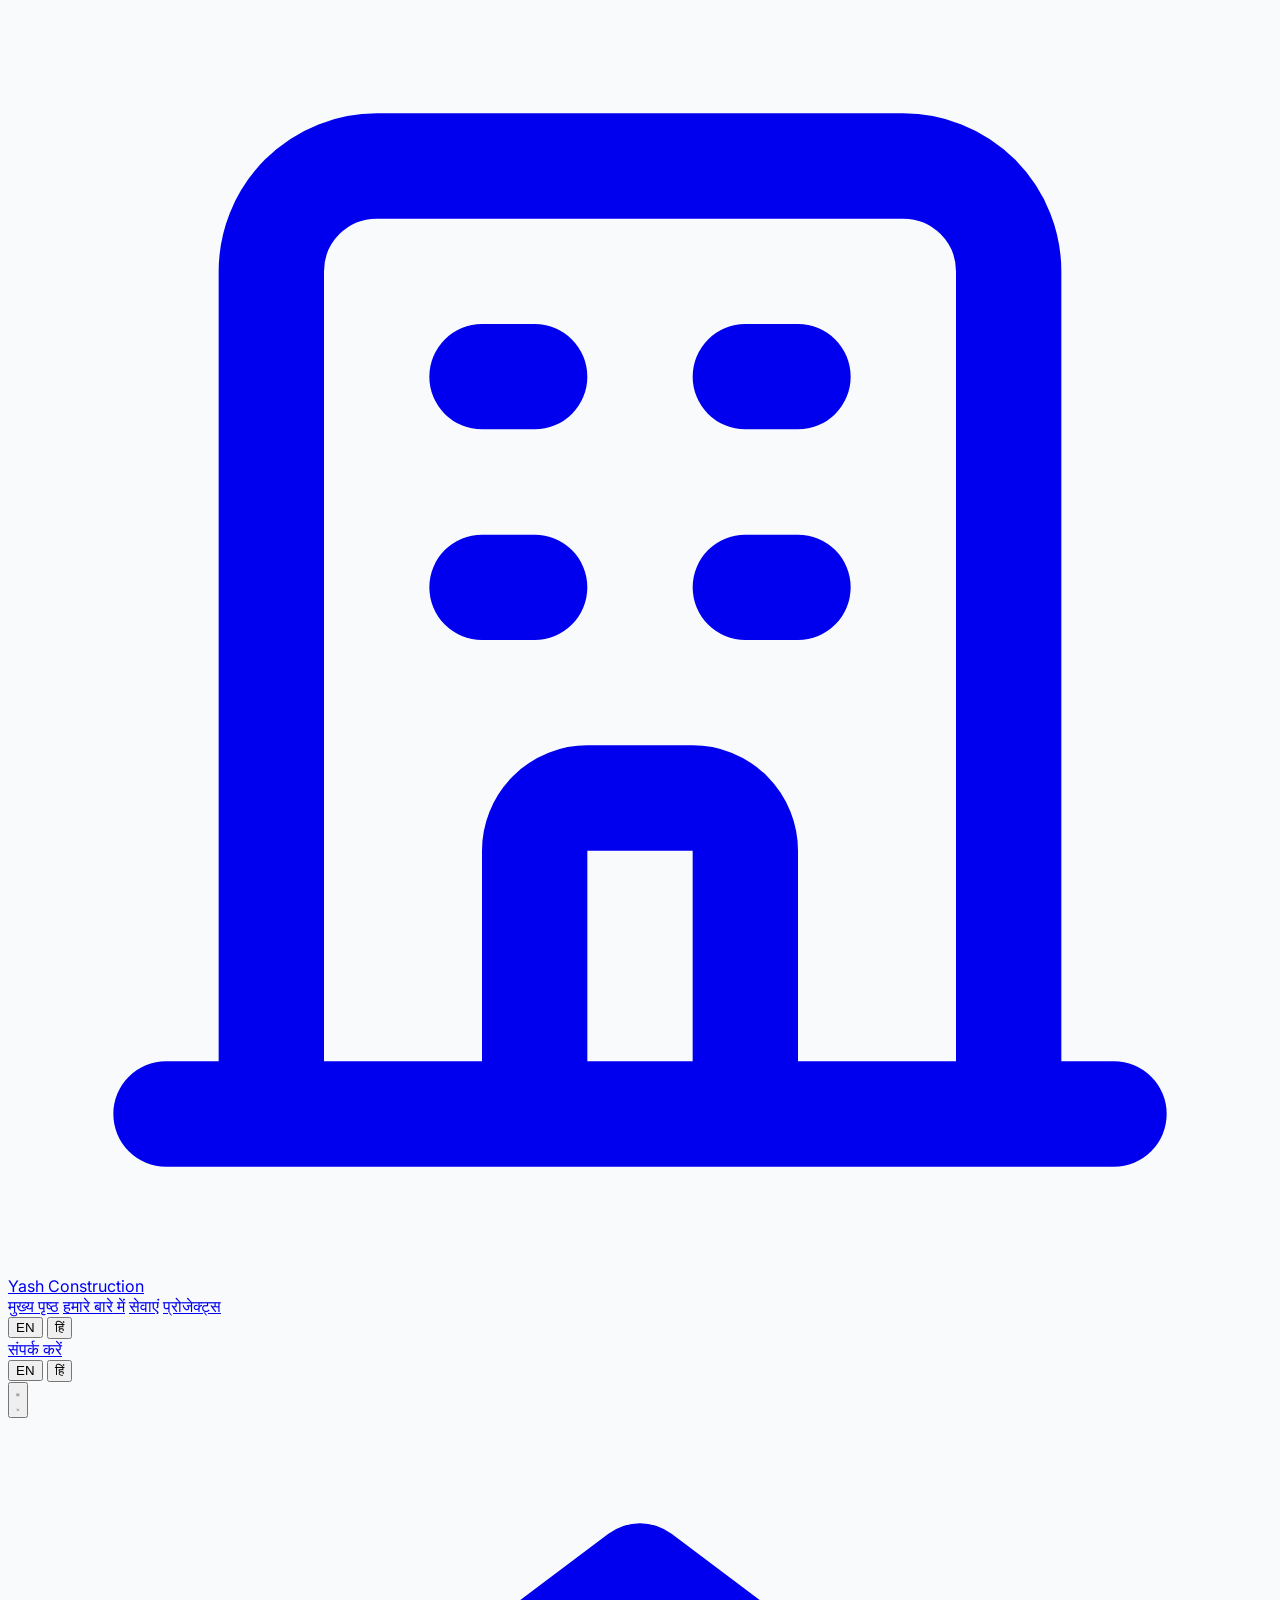
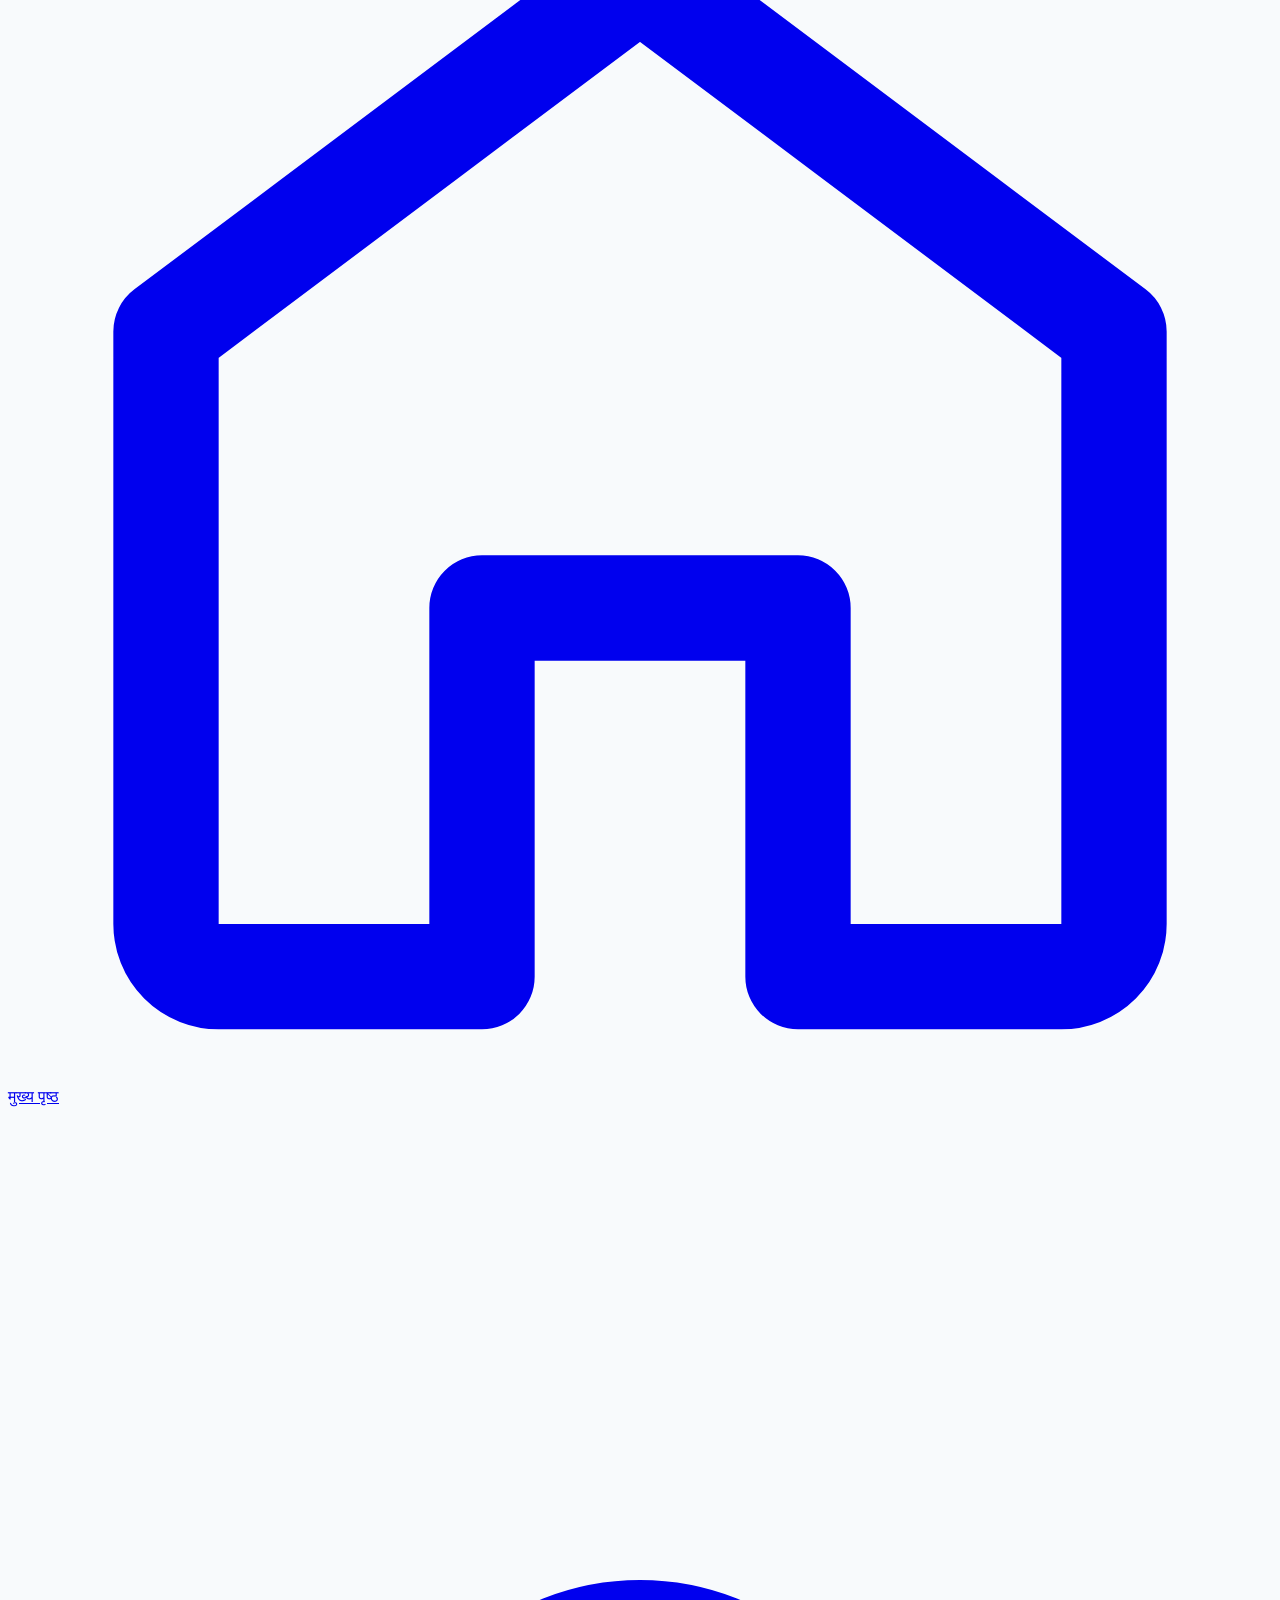
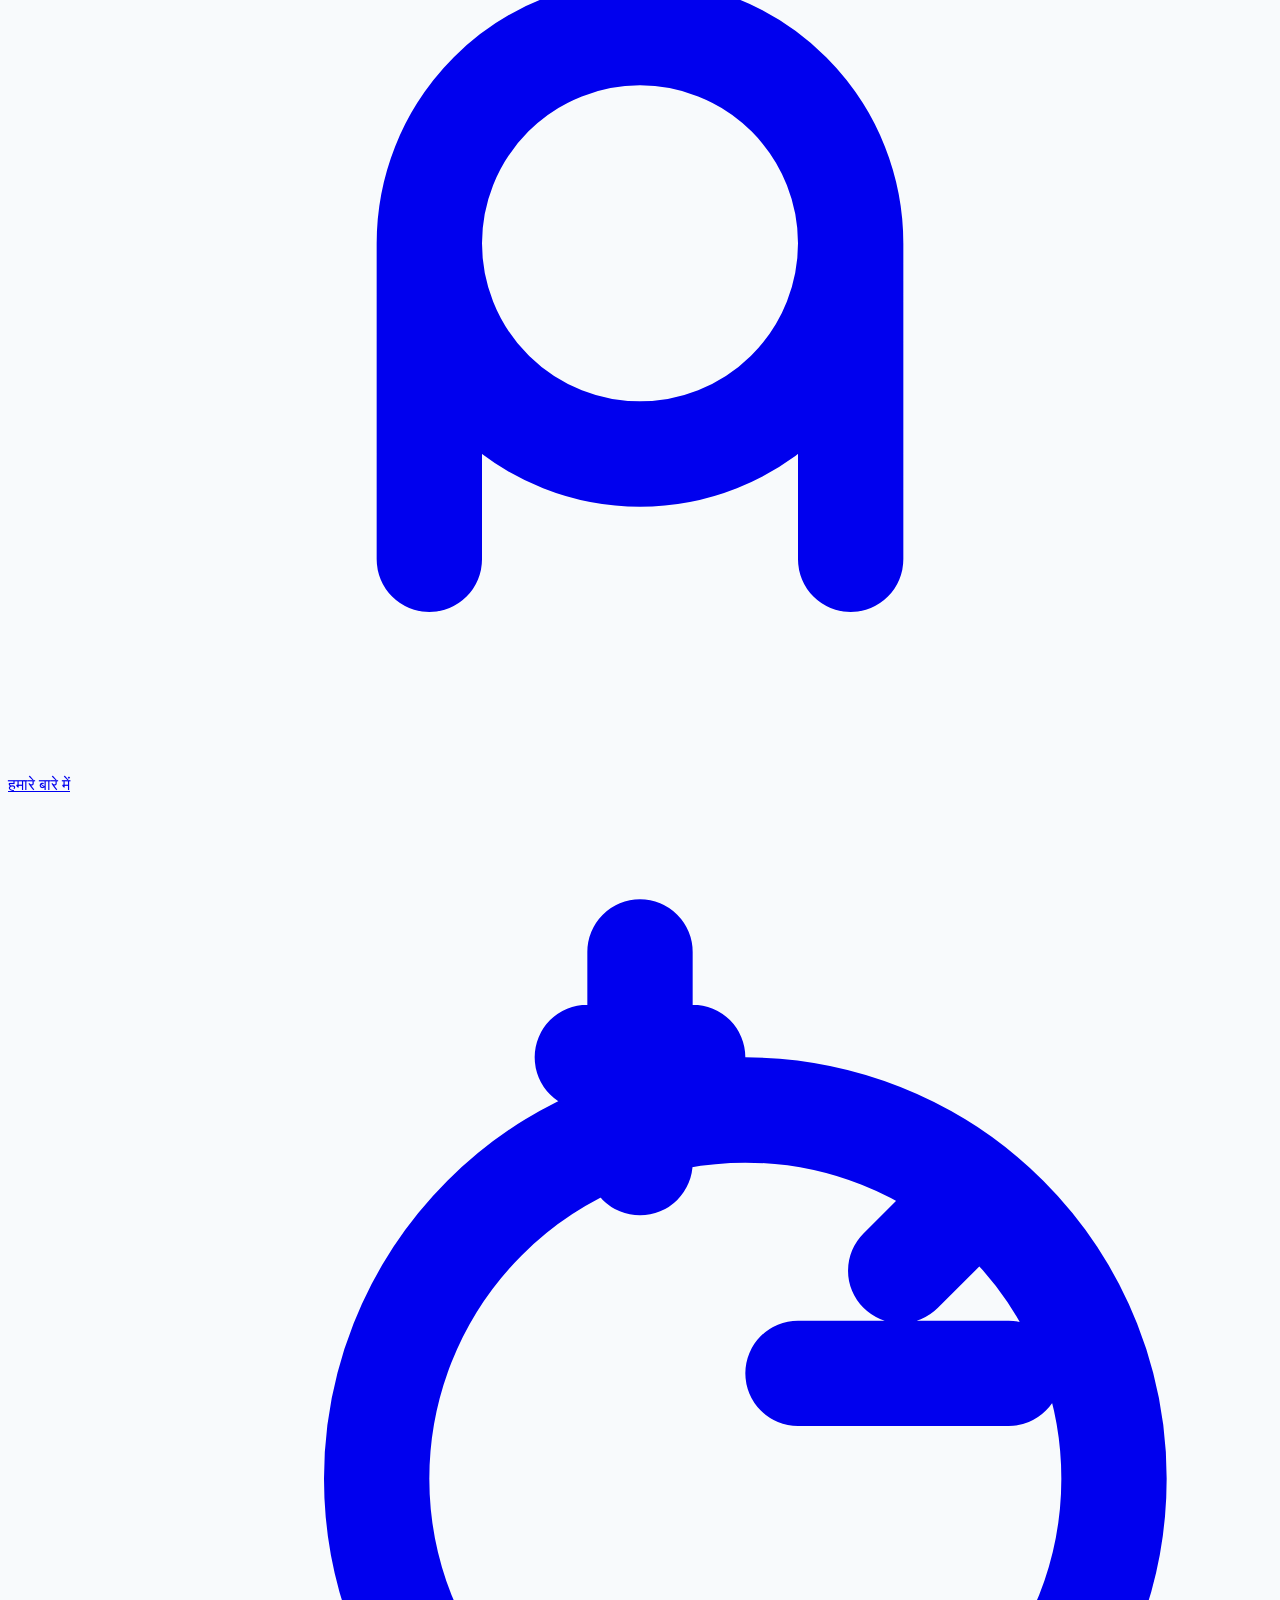
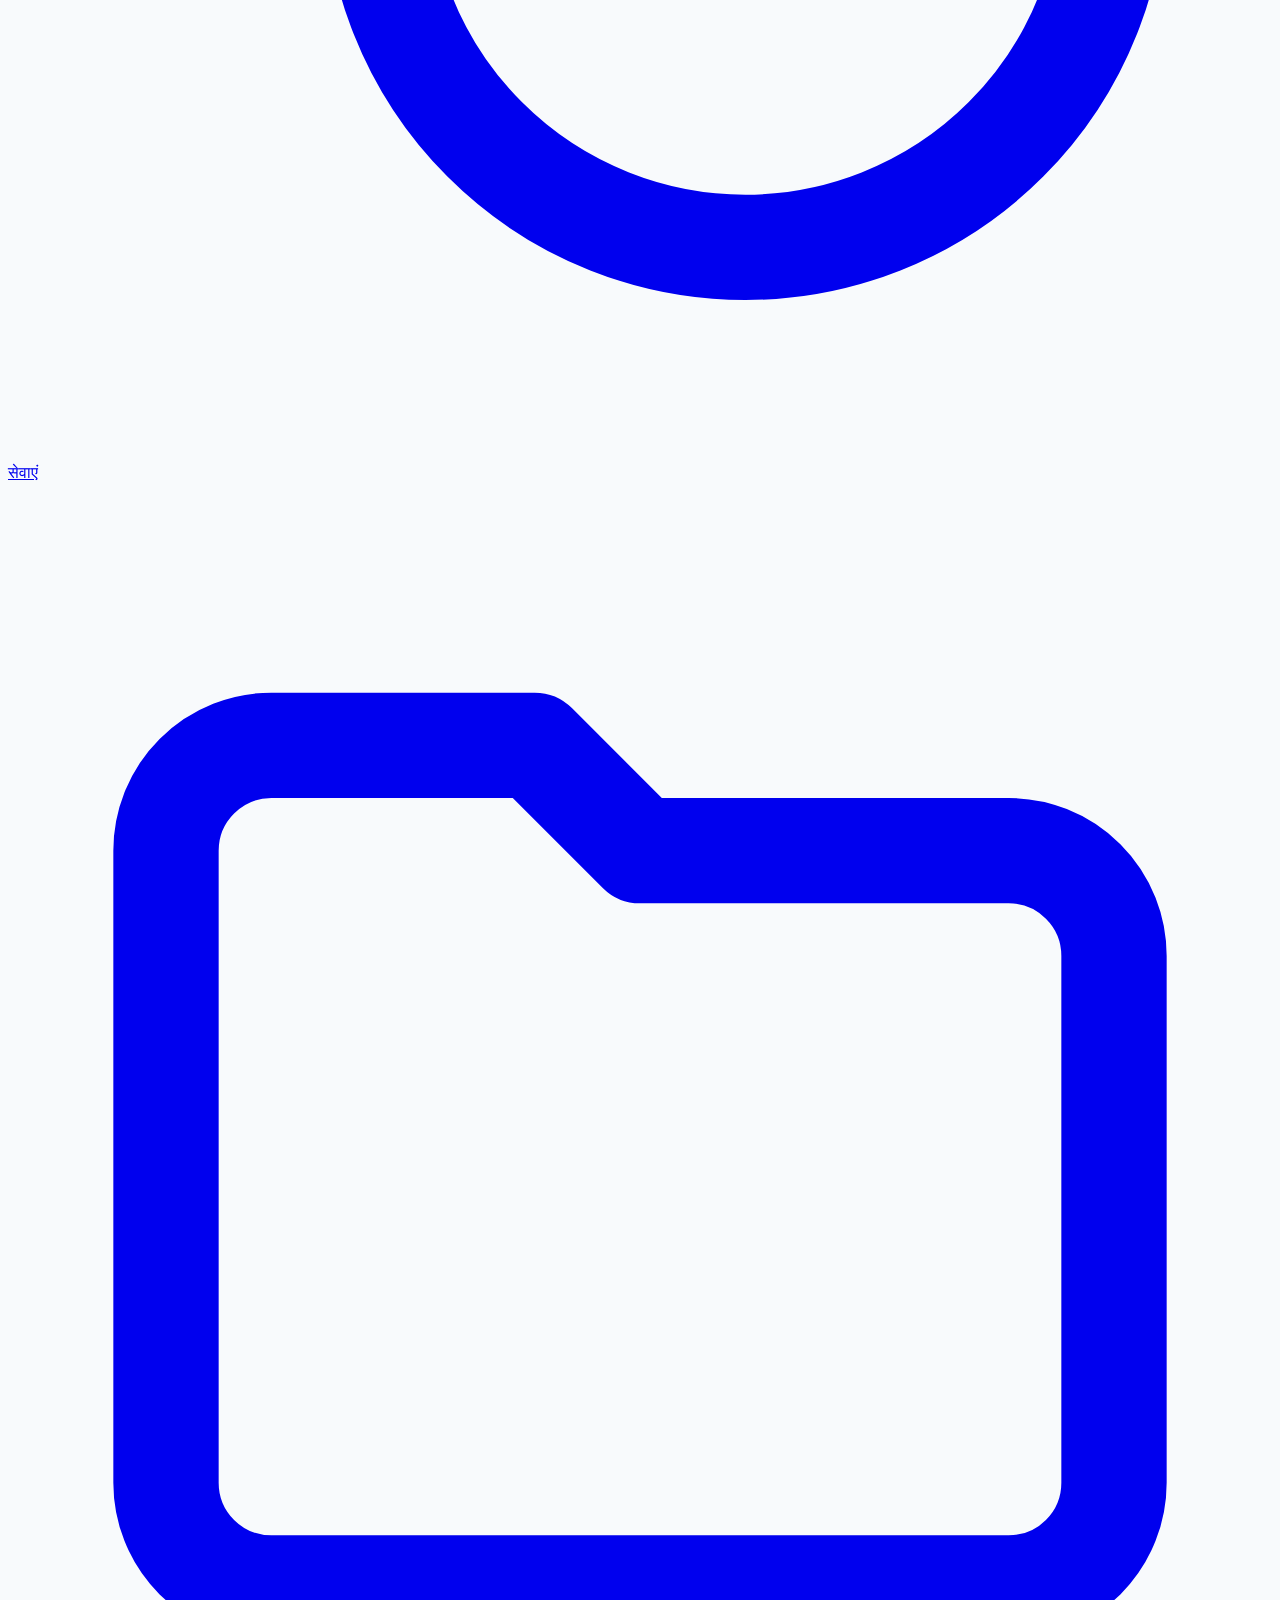
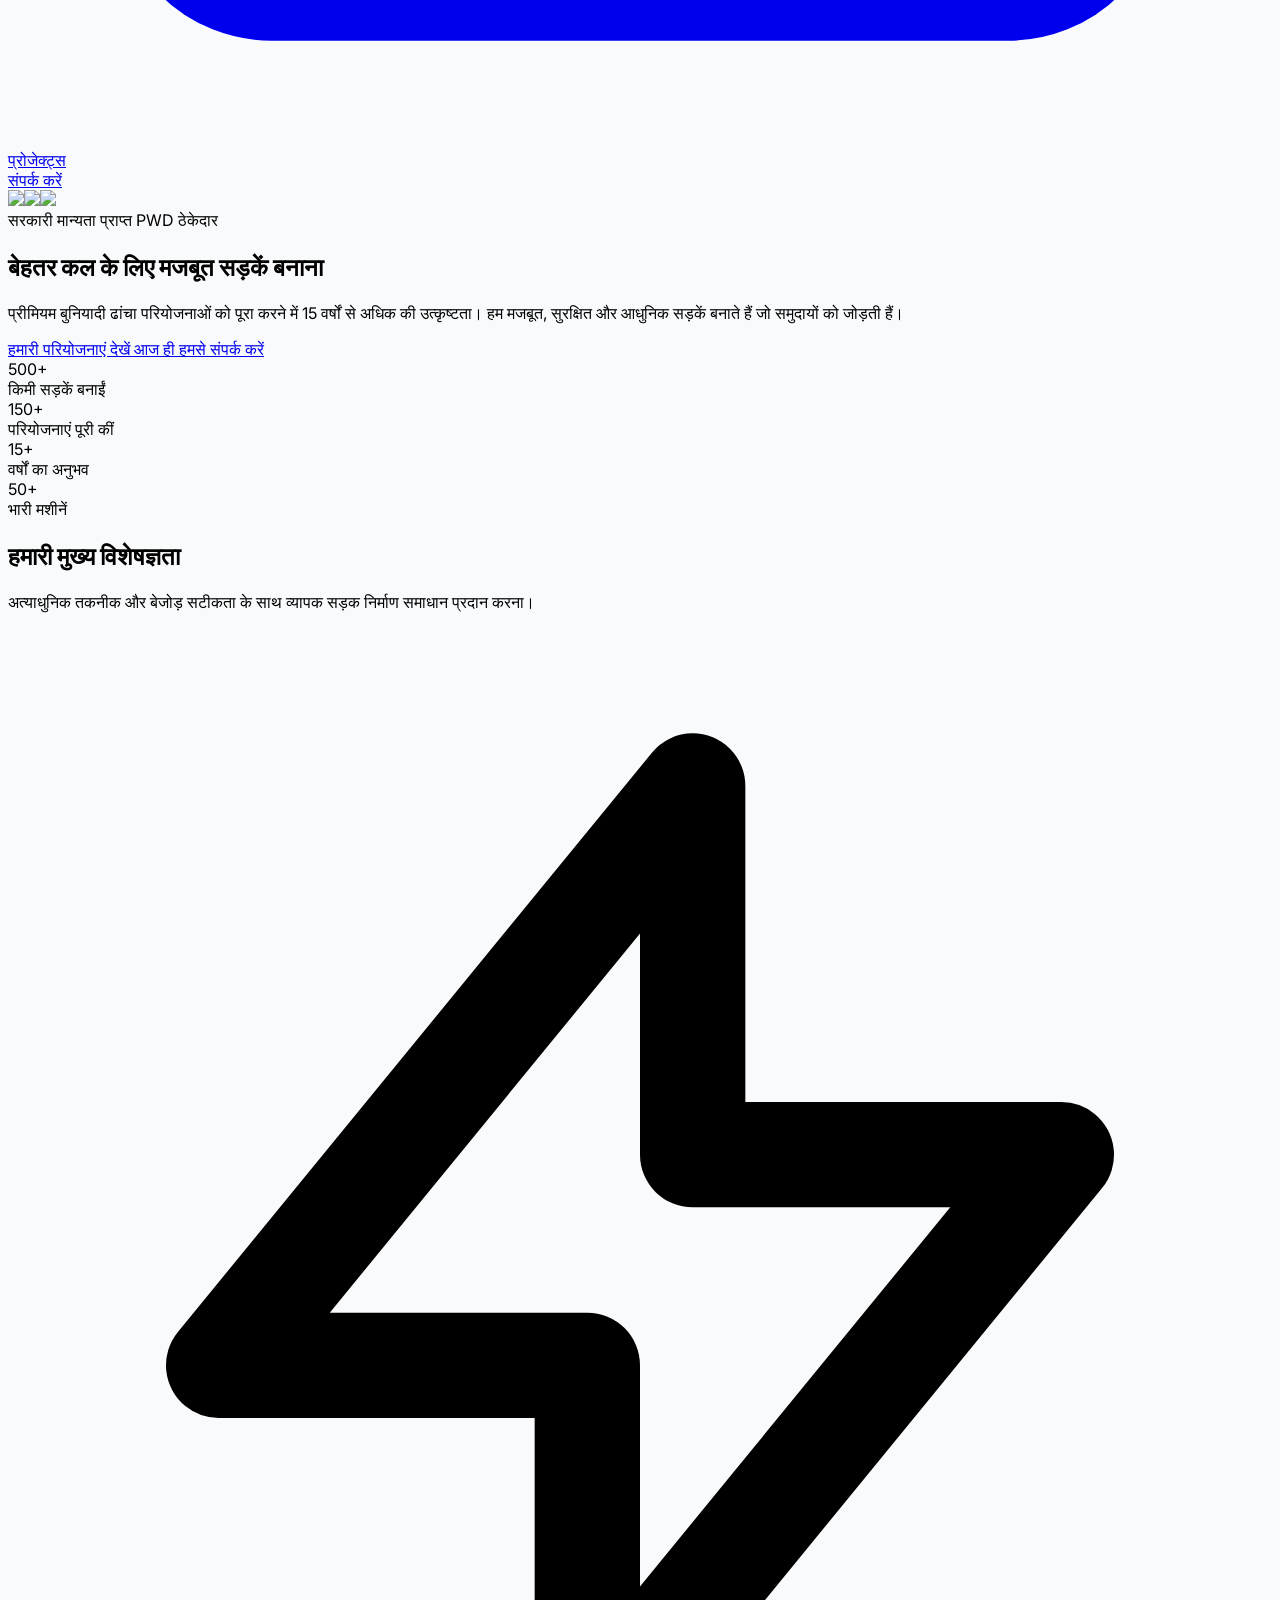
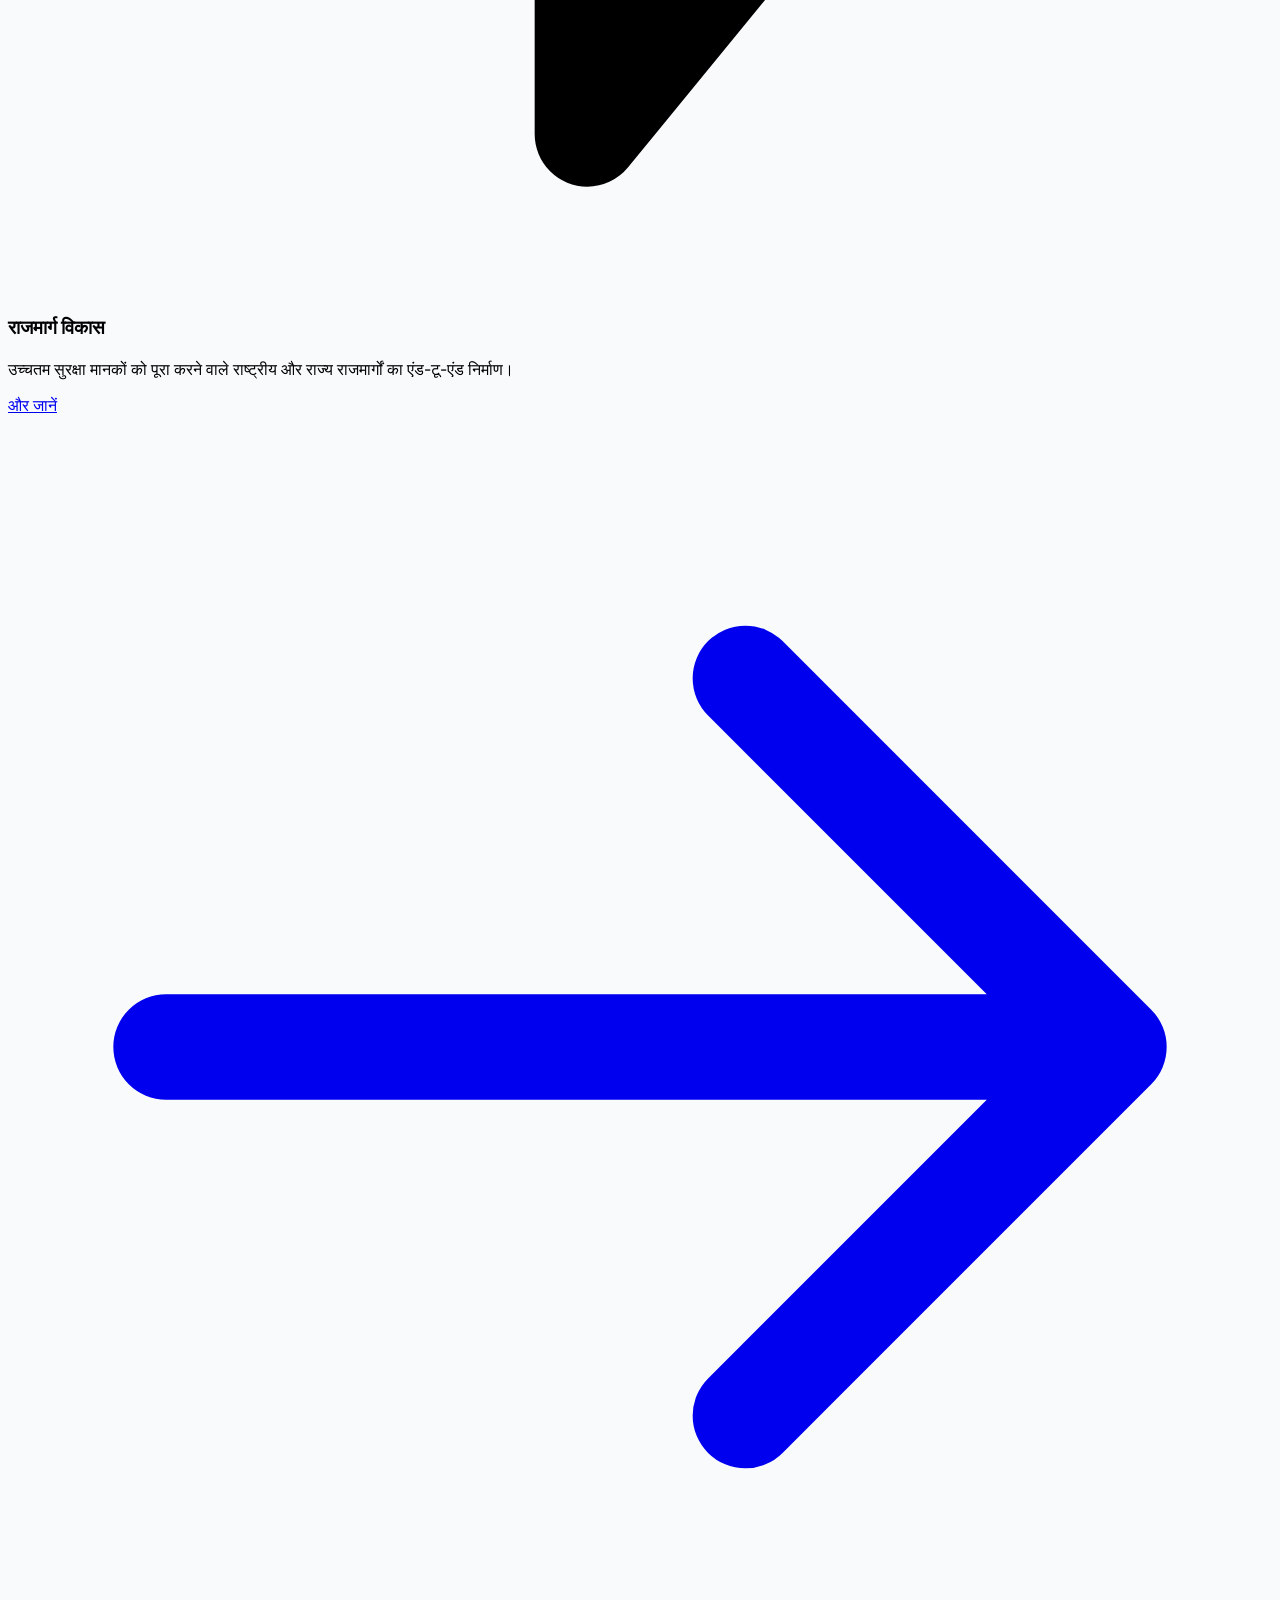
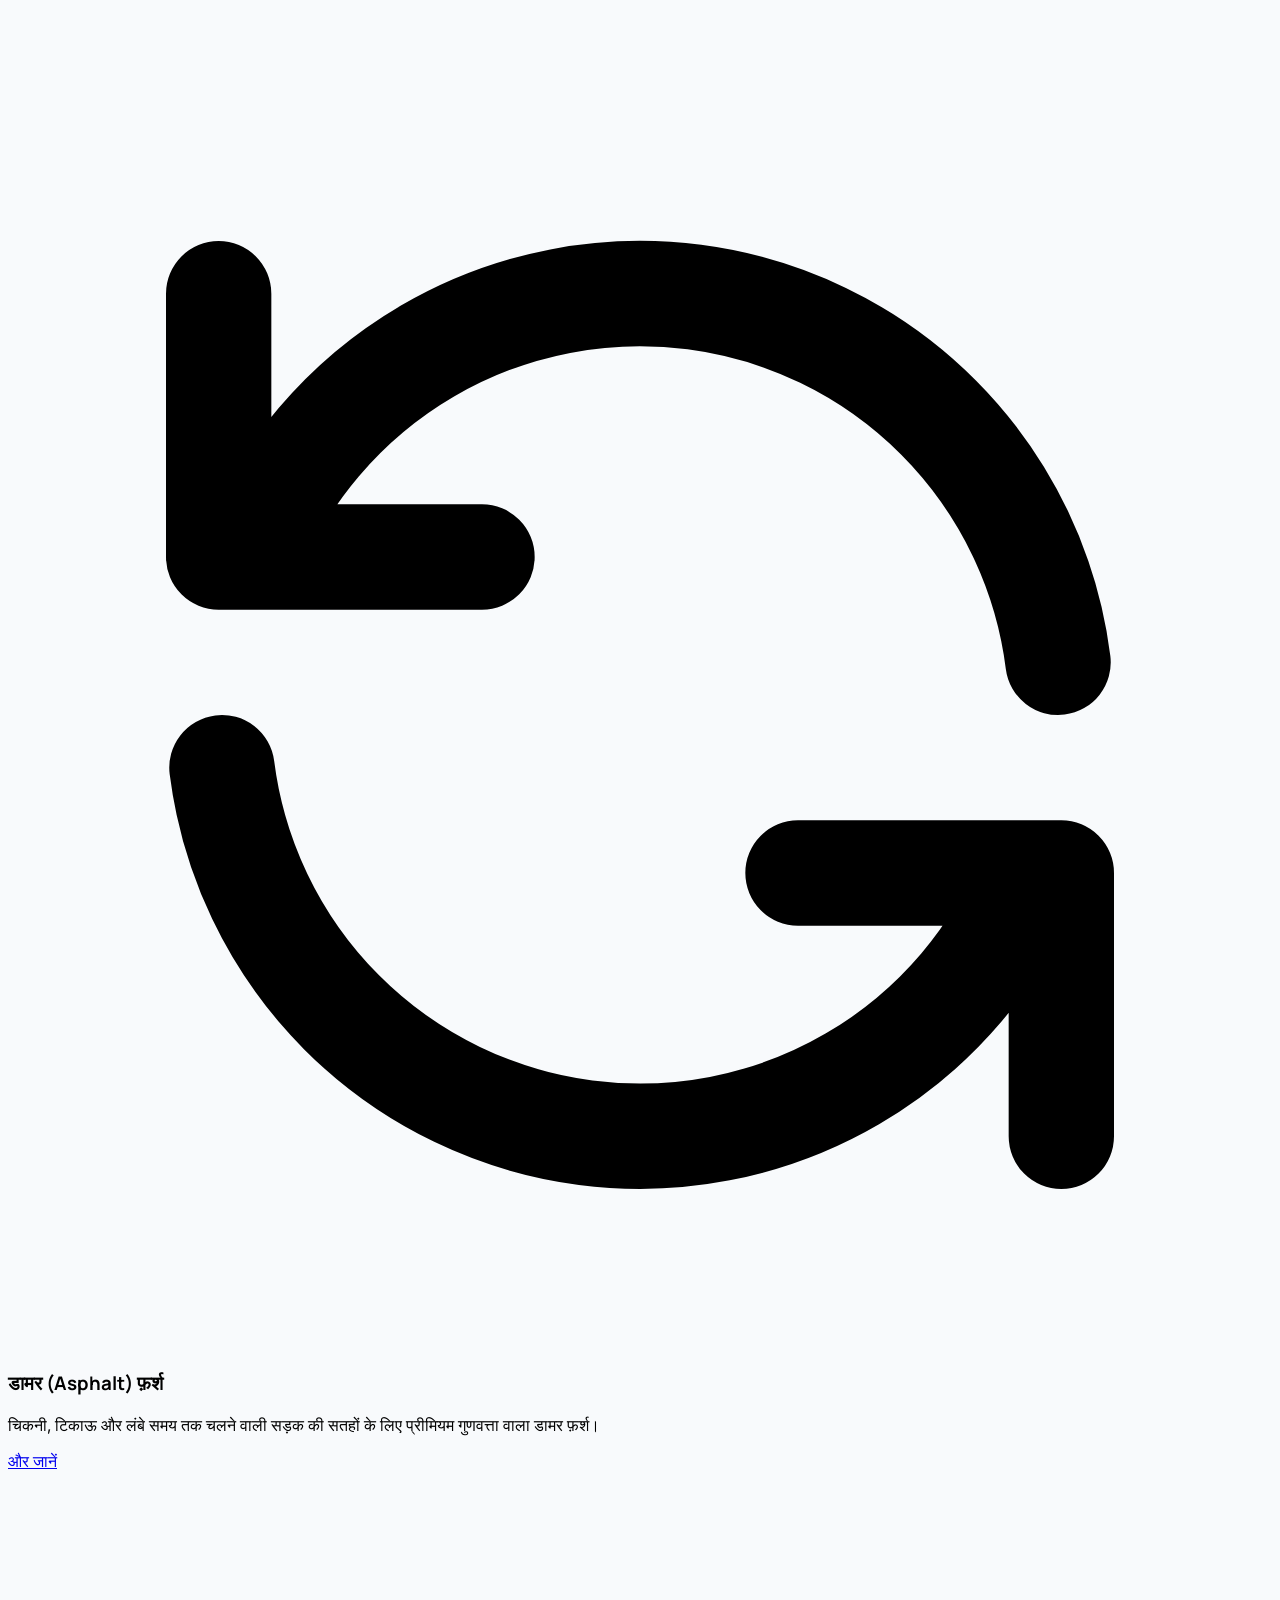
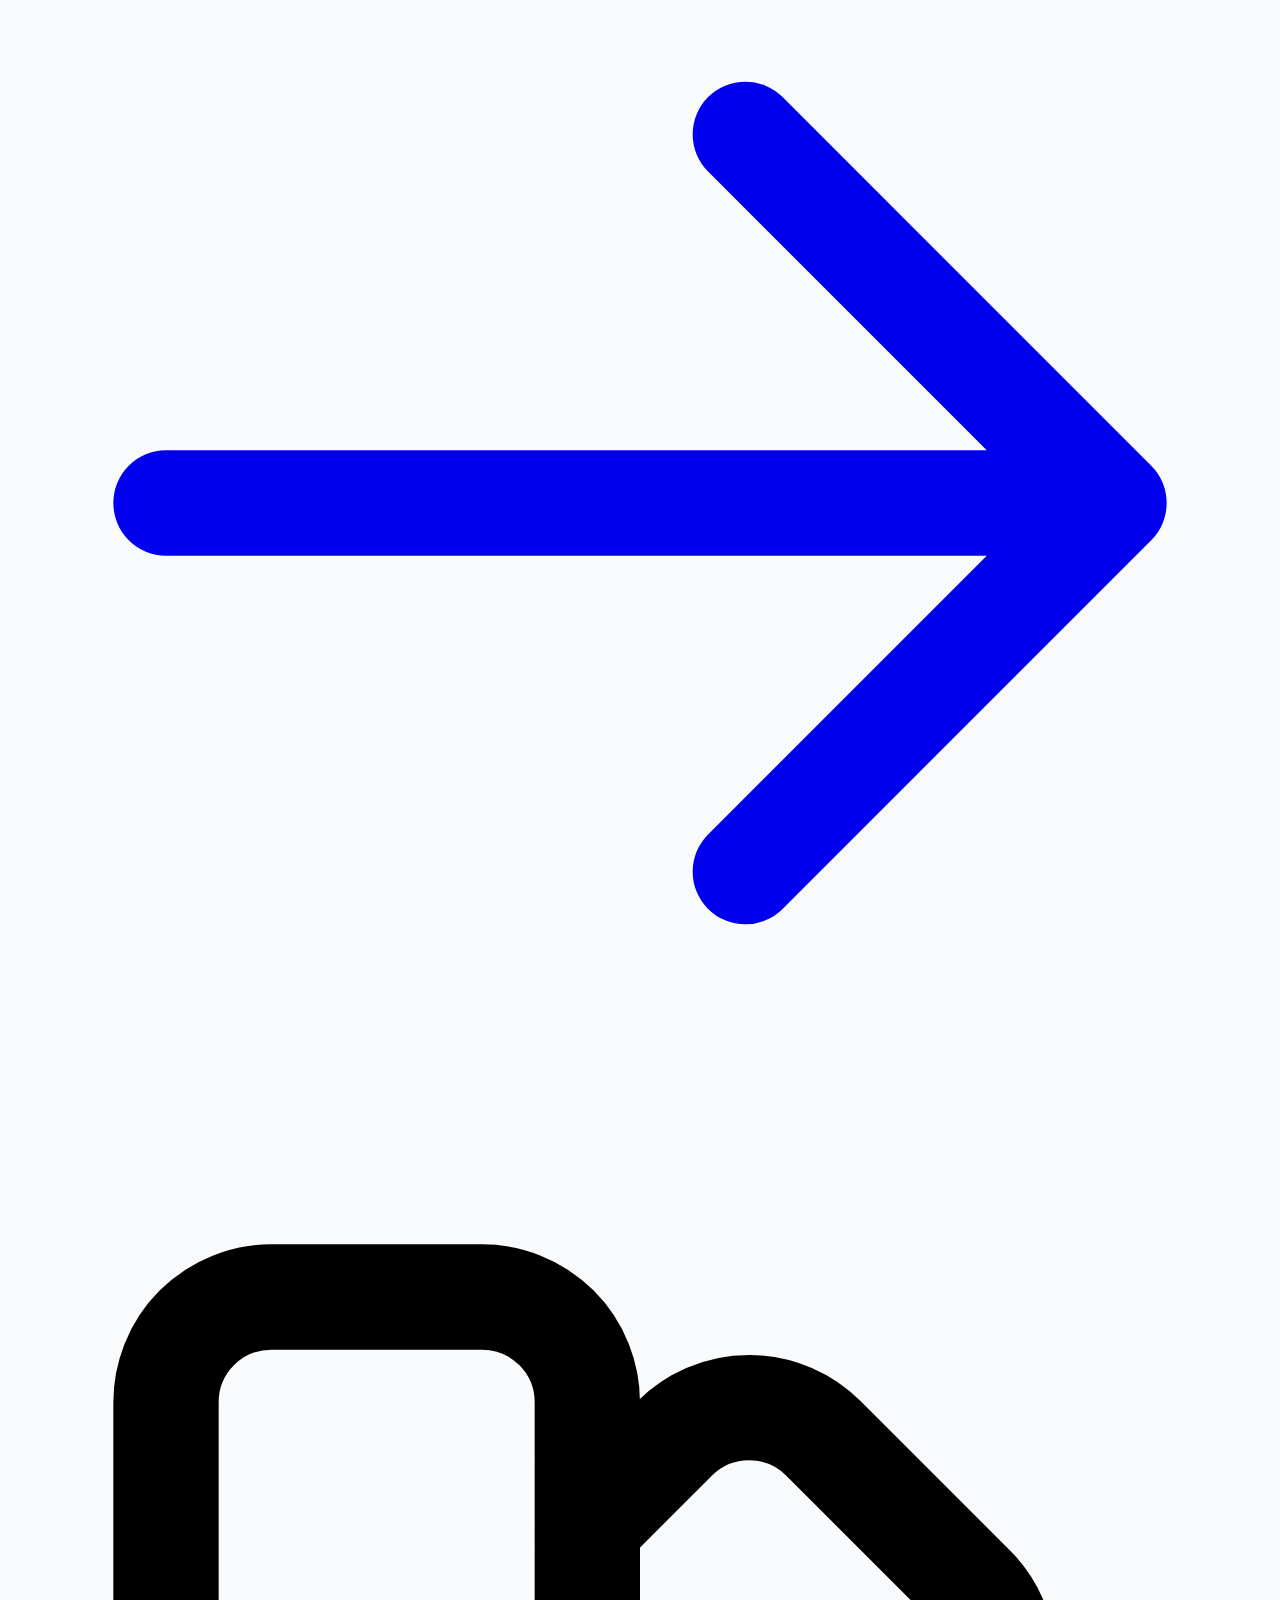
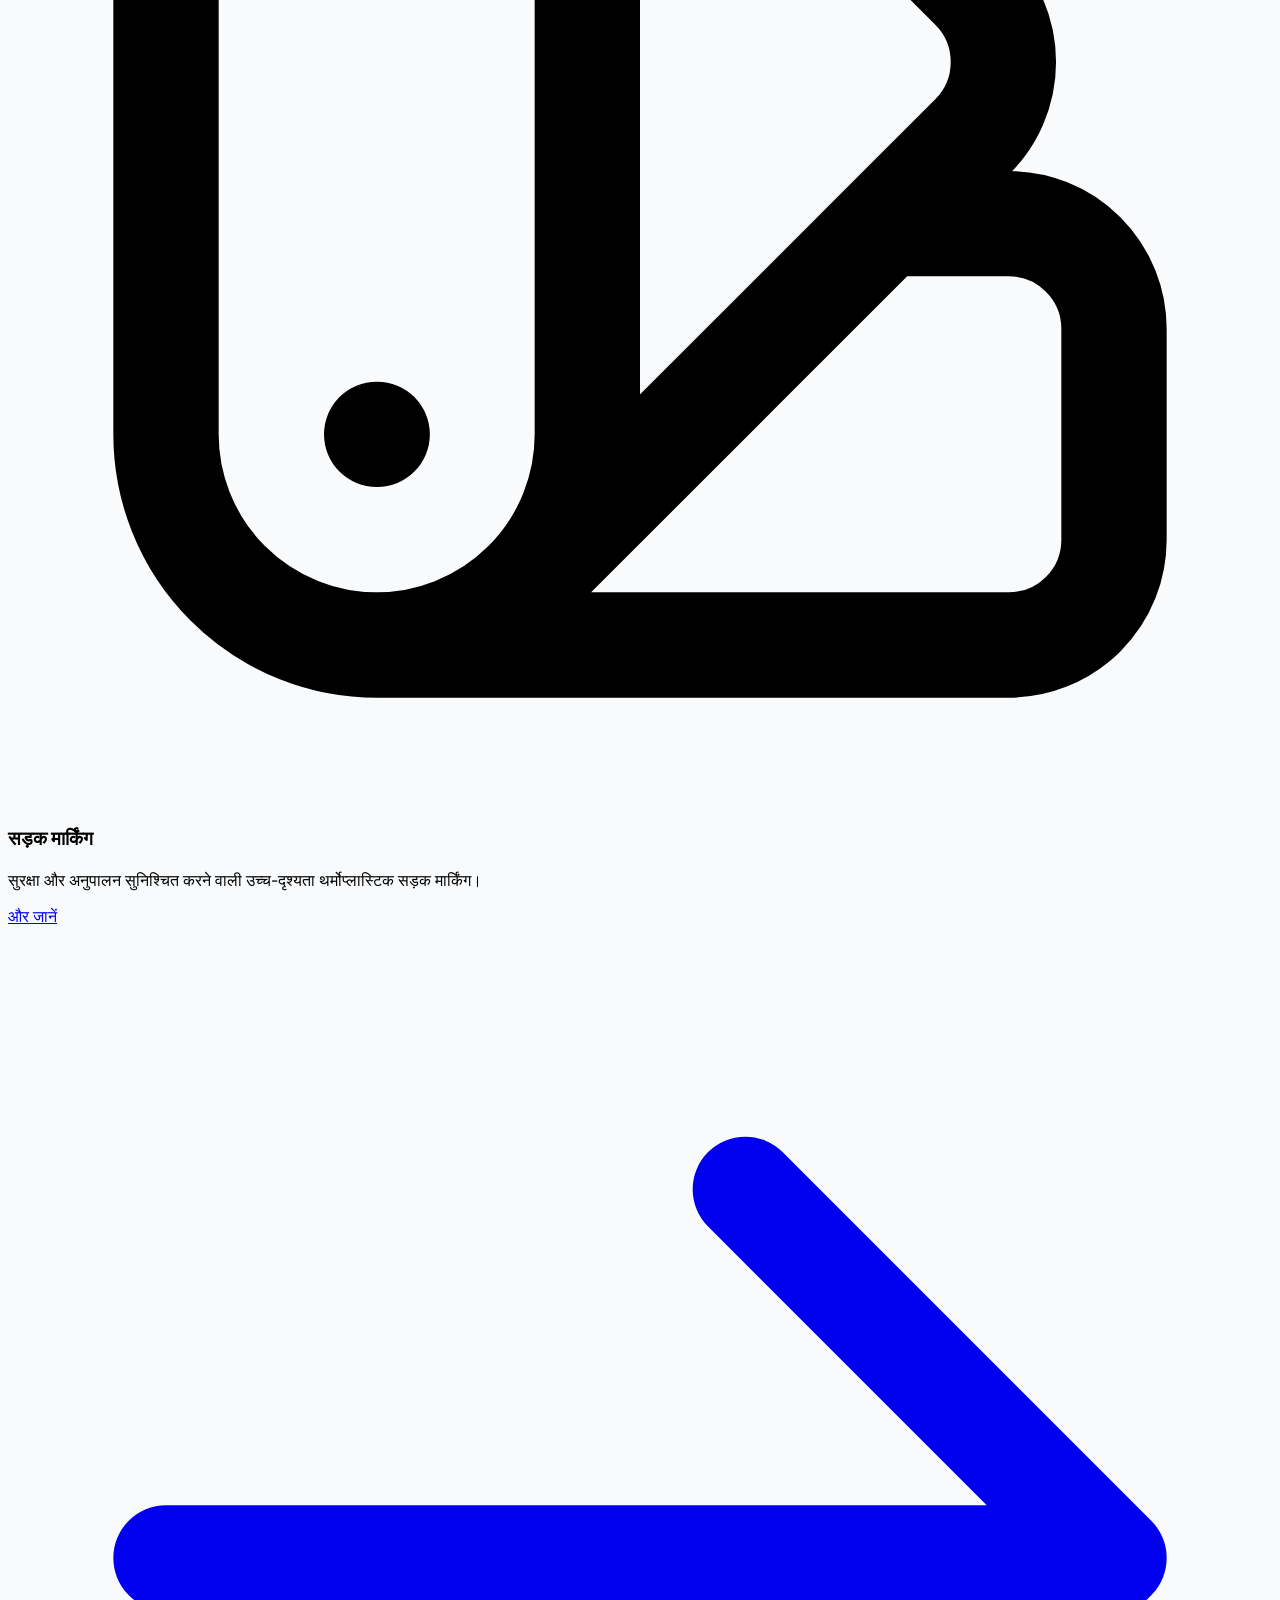
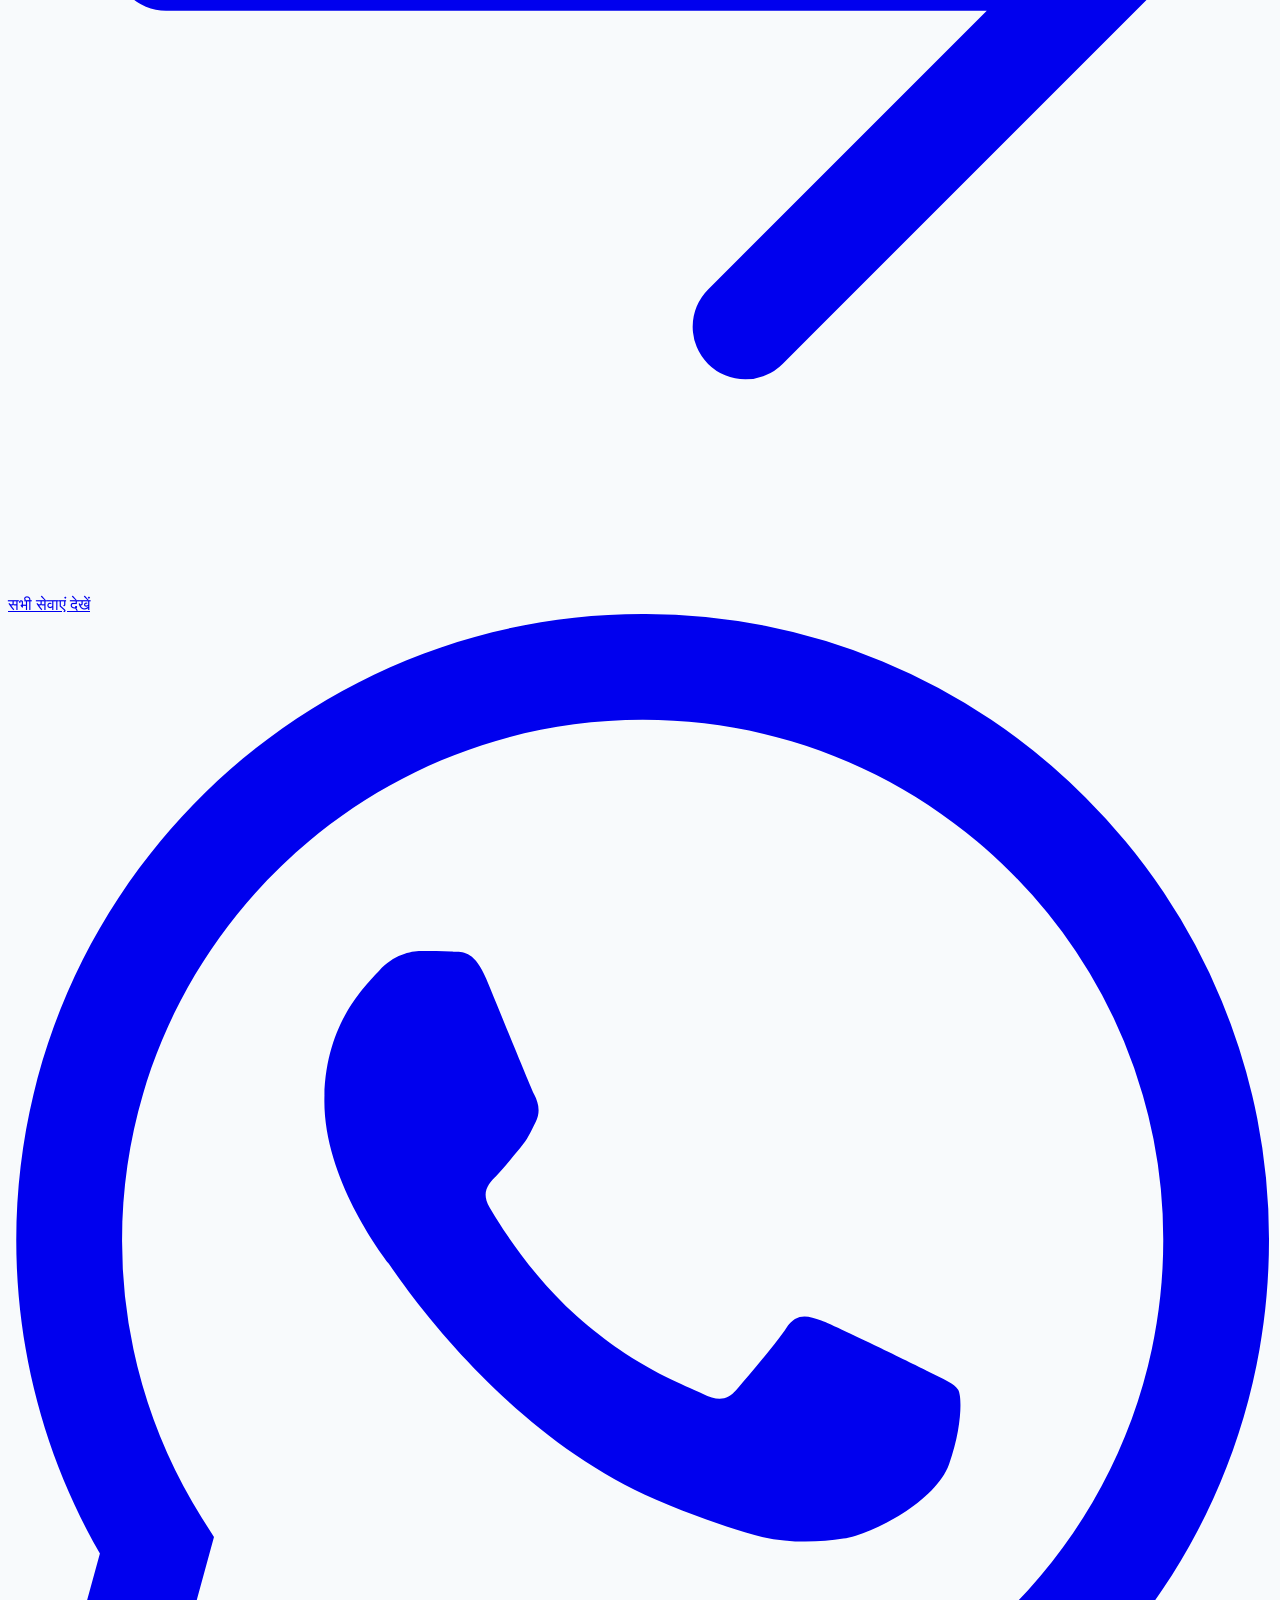
==== index.html @ 5eeaeb11 "set webpage Hindi and English" ====
<!DOCTYPE html>
<html lang="en" class="scroll-smooth">

<head>
    <meta charset="UTF-8">
    <meta name="viewport" content="width=device-width, initial-scale=1.0">
    <title>Yash Construction Co. | Government Approved PWD Road Contractor</title>
    <meta name="description"
        content="Premium road construction and infrastructure development services. Government approved PWD contractor specializing in highways, asphalt paving, and road markings.">
    <!-- Google Fonts -->
    <link rel="preconnect" href="https://fonts.googleapis.com">
    <link rel="preconnect" href="https://fonts.gstatic.com" crossorigin>
    <link href="https://fonts.googleapis.com/css2?family=Inter:wght@400;500&family=Manrope:wght@700;800&display=swap"
        rel="stylesheet">
    <!-- Tailwind CSS CDN -->
    <script src="https://cdn.tailwindcss.com"></script>
    <script>
        tailwind.config = {
            theme: {
                extend: {
                    colors: {
                        primary: '#FBBF24',
                        dark: '#111827',
                        secondary: '#374151',
                        bg: '#F8FAFC',
                        success: '#25D366'
                    },
                    fontFamily: {
                        heading: ['Manrope', 'sans-serif'],
                        body: ['Inter', 'sans-serif'],
                    }
                }
            }
        }
    </script>
    <style>
        body {
            font-family: 'Inter', sans-serif;
            background-color: #F8FAFC;
        }

        h1,
        h2,
        h3,
        h4,
        h5,
        h6 {
            font-family: 'Manrope', sans-serif;
        }
    </style>
</head>

<body class="antialiased text-secondary relative">

    <div id="header-container"></div>

    <!-- Hero Section -->
    <section
        class="relative pt-32 pb-20 lg:pt-48 lg:pb-32 overflow-hidden flex items-center min-h-[90vh] md:min-h-screen">

        <!-- Dynamic Media Background Container -->
        <div id="hero-bg-container" class="absolute inset-0 z-0 bg-dark">
            <!-- Global Overlay for Text Readability -->
            <!-- Mobile par niche se upar dark, Desktop par left se right dark -->
            <div
                class="absolute inset-0 bg-gradient-to-t from-dark/60 via-dark/35 to-transparent md:bg-gradient-to-r md:from-dark/70 md:via-dark/40 md:to-transparent z-10 pointer-events-none">
            </div>
        </div>

        <div class="max-w-7xl mx-auto px-4 sm:px-6 lg:px-8 relative z-20 w-full">
            <div class="max-w-3xl">
                <div
                    class="inline-flex items-center gap-2 px-3 py-1 rounded-full bg-primary/10 border border-primary/20 text-primary mb-6">
                    <span class="w-2 h-2 rounded-full bg-primary animate-pulse"></span>
                    <span class="text-sm font-medium tracking-wide uppercase">Govt. Approved PWD Contractor</span>
                </div>
                <h1 class="text-4xl md:text-5xl lg:text-7xl font-bold font-heading text-white leading-tight mb-6">
                    Building Stronger <span class="text-primary">Roads</span> for a Better Tomorrow
                </h1>
                <p class="text-lg md:text-xl text-gray-300 mb-10 max-w-2xl leading-relaxed">
                    Over 15 years of excellence in executing premium infrastructure projects. We deliver robust, safe,
                    and modern roadways that connect communities.
                </p>
                <div class="flex flex-col sm:flex-row gap-4">
                    <a href="projects.html"
                        class="px-8 py-4 bg-primary text-dark rounded-full font-bold text-lg text-center hover:bg-yellow-300 transition-all shadow-[0_0_20px_rgba(251,191,36,0.3)] hover:shadow-[0_0_30px_rgba(251,191,36,0.5)] hover:-translate-y-1">
                        View Our Projects
                    </a>
                    <a href="contact.html"
                        class="px-8 py-4 bg-white/10 backdrop-blur-md text-white border border-white/20 rounded-full font-bold text-lg text-center hover:bg-white/20 transition-all hover:-translate-y-1">
                        Contact Us Today
                    </a>
                </div>
            </div>
        </div>
    </section>

    <!-- Trust Statistics -->
    <section
        class="py-16 bg-white relative z-20 -mt-10 mx-4 sm:mx-6 lg:mx-8 rounded-3xl shadow-xl border border-gray-100">
        <div class="max-w-7xl mx-auto px-4 sm:px-6 lg:px-8">
            <div class="grid grid-cols-2 md:grid-cols-4 gap-8 divide-x-0 md:divide-x divide-gray-200">
                <div class="text-center px-4">
                    <div class="text-4xl md:text-5xl font-heading font-bold text-dark mb-2">500<span
                            class="text-primary">+</span></div>
                    <div class="text-sm md:text-base text-secondary font-medium uppercase tracking-wide">KM Roads Built
                    </div>
                </div>
                <div class="text-center px-4">
                    <div class="text-4xl md:text-5xl font-heading font-bold text-dark mb-2">150<span
                            class="text-primary">+</span></div>
                    <div class="text-sm md:text-base text-secondary font-medium uppercase tracking-wide">Projects Done
                    </div>
                </div>
                <div class="text-center px-4">
                    <div class="text-4xl md:text-5xl font-heading font-bold text-dark mb-2">15<span
                            class="text-primary">+</span></div>
                    <div class="text-sm md:text-base text-secondary font-medium uppercase tracking-wide">Years Exp.
                    </div>
                </div>
                <div class="text-center px-4">
                    <div class="text-4xl md:text-5xl font-heading font-bold text-dark mb-2">50<span
                            class="text-primary">+</span></div>
                    <div class="text-sm md:text-base text-secondary font-medium uppercase tracking-wide">Heavy Machines
                    </div>
                </div>
            </div>
        </div>
    </section>

    <!-- Quick Services Overview -->
    <section class="py-24 bg-bg">
        <div class="max-w-7xl mx-auto px-4 sm:px-6 lg:px-8">
            <div class="text-center max-w-3xl mx-auto mb-16">
                <h2 class="text-3xl md:text-4xl font-bold font-heading text-dark mb-4">Our Core Expertise</h2>
                <p class="text-lg text-secondary">Delivering comprehensive road construction solutions with
                    state-of-the-art technology and unmatched precision.</p>
            </div>

            <div class="grid grid-cols-1 md:grid-cols-3 gap-8">
                <!-- Service Card 1 -->
                <div
                    class="bg-white rounded-3xl p-8 border border-gray-200 hover:border-primary/50 hover:shadow-2xl transition-all duration-300 group hover:-translate-y-2">
                    <div
                        class="w-14 h-14 bg-primary/10 rounded-2xl flex items-center justify-center text-primary mb-6 group-hover:bg-primary group-hover:text-dark transition-colors">
                        <svg class="w-7 h-7" fill="none" stroke="currentColor" viewBox="0 0 24 24">
                            <path stroke-linecap="round" stroke-linejoin="round" stroke-width="2"
                                d="M13 10V3L4 14h7v7l9-11h-7z"></path>
                        </svg>
                    </div>
                    <h3 class="text-xl font-bold font-heading text-dark mb-3">Highway Development</h3>
                    <p class="text-secondary mb-6 leading-relaxed">End-to-end construction of national and state
                        highways meeting the highest safety standards.</p>
                    <a href="services.html"
                        class="inline-flex items-center text-dark font-medium group-hover:text-primary transition-colors">
                        Learn more <svg class="w-4 h-4 ml-2 group-hover:translate-x-1 transition-transform" fill="none"
                            stroke="currentColor" viewBox="0 0 24 24">
                            <path stroke-linecap="round" stroke-linejoin="round" stroke-width="2"
                                d="M14 5l7 7m0 0l-7 7m7-7H3"></path>
                        </svg>
                    </a>
                </div>
                <!-- Service Card 2 -->
                <div
                    class="bg-white rounded-3xl p-8 border border-gray-200 hover:border-primary/50 hover:shadow-2xl transition-all duration-300 group hover:-translate-y-2">
                    <div
                        class="w-14 h-14 bg-primary/10 rounded-2xl flex items-center justify-center text-primary mb-6 group-hover:bg-primary group-hover:text-dark transition-colors">
                        <svg class="w-7 h-7" fill="none" stroke="currentColor" viewBox="0 0 24 24">
                            <path stroke-linecap="round" stroke-linejoin="round" stroke-width="2"
                                d="M4 4v5h.582m15.356 2A8.001 8.001 0 004.582 9m0 0H9m11 11v-5h-.581m0 0a8.003 8.003 0 01-15.357-2m15.357 2H15">
                            </path>
                        </svg>
                    </div>
                    <h3 class="text-xl font-bold font-heading text-dark mb-3">Asphalt Paving</h3>
                    <p class="text-secondary mb-6 leading-relaxed">Premium quality asphalt paving for smooth, durable,
                        and long-lasting road surfaces.</p>
                    <a href="services.html"
                        class="inline-flex items-center text-dark font-medium group-hover:text-primary transition-colors">
                        Learn more <svg class="w-4 h-4 ml-2 group-hover:translate-x-1 transition-transform" fill="none"
                            stroke="currentColor" viewBox="0 0 24 24">
                            <path stroke-linecap="round" stroke-linejoin="round" stroke-width="2"
                                d="M14 5l7 7m0 0l-7 7m7-7H3"></path>
                        </svg>
                    </a>
                </div>
                <!-- Service Card 3 -->
                <div
                    class="bg-white rounded-3xl p-8 border border-gray-200 hover:border-primary/50 hover:shadow-2xl transition-all duration-300 group hover:-translate-y-2">
                    <div
                        class="w-14 h-14 bg-primary/10 rounded-2xl flex items-center justify-center text-primary mb-6 group-hover:bg-primary group-hover:text-dark transition-colors">
                        <svg class="w-7 h-7" fill="none" stroke="currentColor" viewBox="0 0 24 24">
                            <path stroke-linecap="round" stroke-linejoin="round" stroke-width="2"
                                d="M7 21a4 4 0 01-4-4V5a2 2 0 012-2h4a2 2 0 012 2v12a4 4 0 01-4 4zm0 0h12a2 2 0 002-2v-4a2 2 0 00-2-2h-2.343M11 7.343l1.657-1.657a2 2 0 012.828 0l2.829 2.829a2 2 0 010 2.828l-8.486 8.485M7 17h.01">
                            </path>
                        </svg>
                    </div>
                    <h3 class="text-xl font-bold font-heading text-dark mb-3">Road Markings</h3>
                    <p class="text-secondary mb-6 leading-relaxed">High-visibility thermoplastic road markings ensuring
                        safety and compliance.</p>
                    <a href="services.html"
                        class="inline-flex items-center text-dark font-medium group-hover:text-primary transition-colors">
                        Learn more <svg class="w-4 h-4 ml-2 group-hover:translate-x-1 transition-transform" fill="none"
                            stroke="currentColor" viewBox="0 0 24 24">
                            <path stroke-linecap="round" stroke-linejoin="round" stroke-width="2"
                                d="M14 5l7 7m0 0l-7 7m7-7H3"></path>
                        </svg>
                    </a>
                </div>
            </div>

            <div class="text-center mt-12">
                <a href="services.html"
                    class="inline-flex items-center justify-center px-8 py-4 border border-gray-300 rounded-full font-medium text-dark bg-white hover:bg-gray-50 hover:border-primary hover:text-primary transition-all shadow-sm hover:shadow-md">
                    View All Services
                </a>
            </div>
        </div>
    </section>

    <div id="footer-container"></div>

    <script src="script.js"></script>
    <script src="hero.js"></script>
</body>

</html>
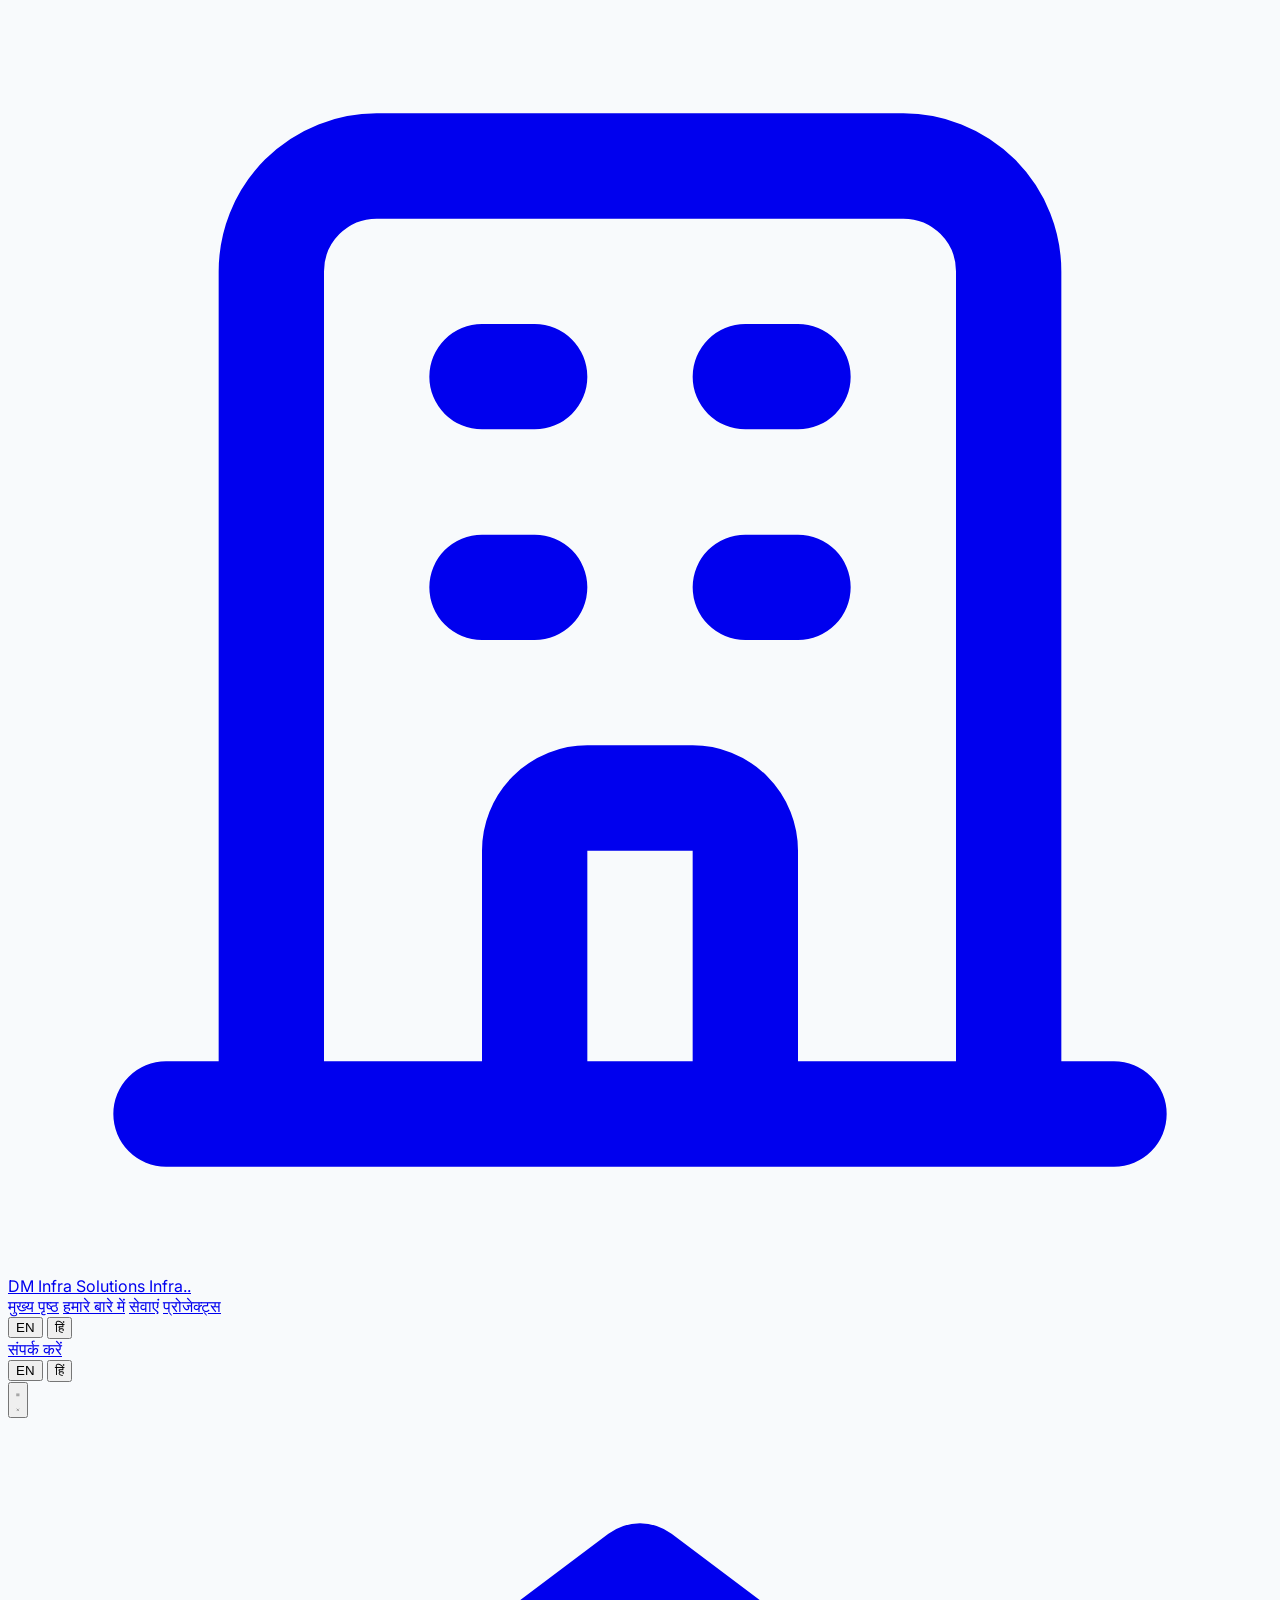
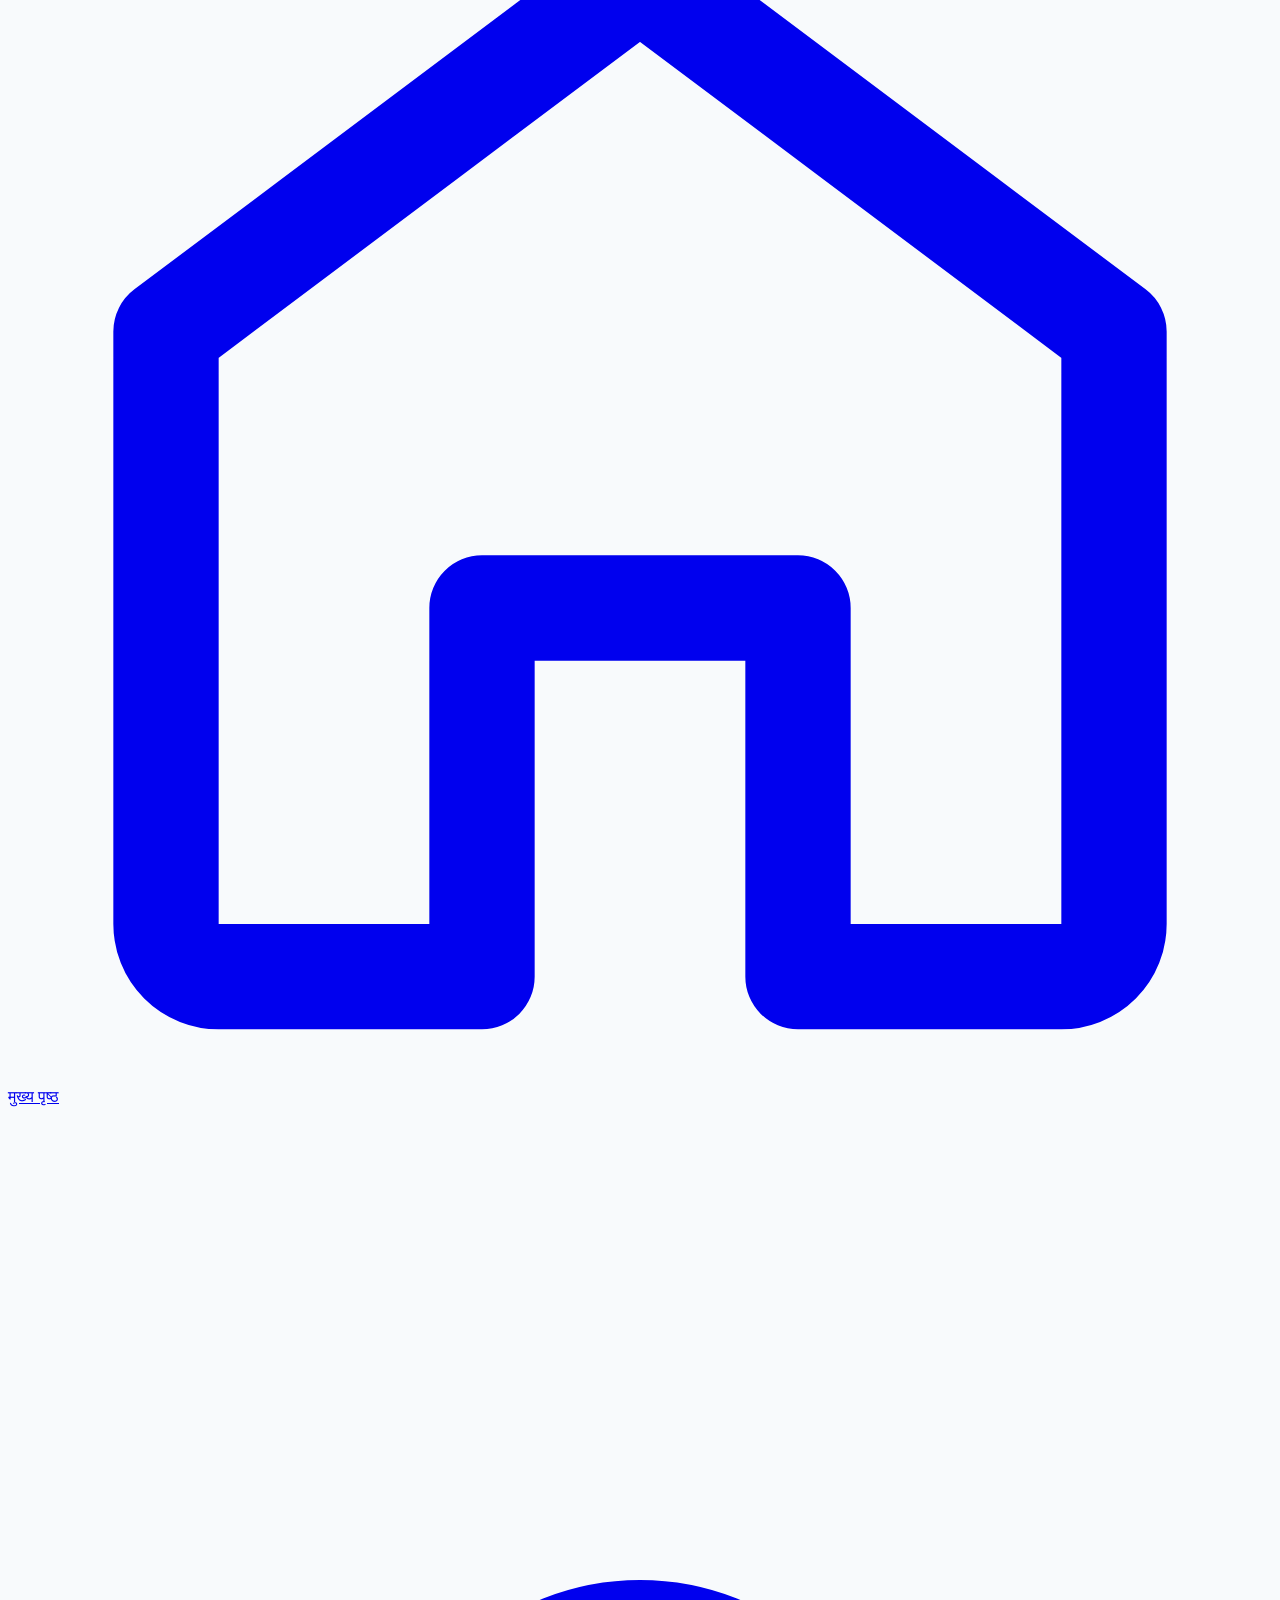
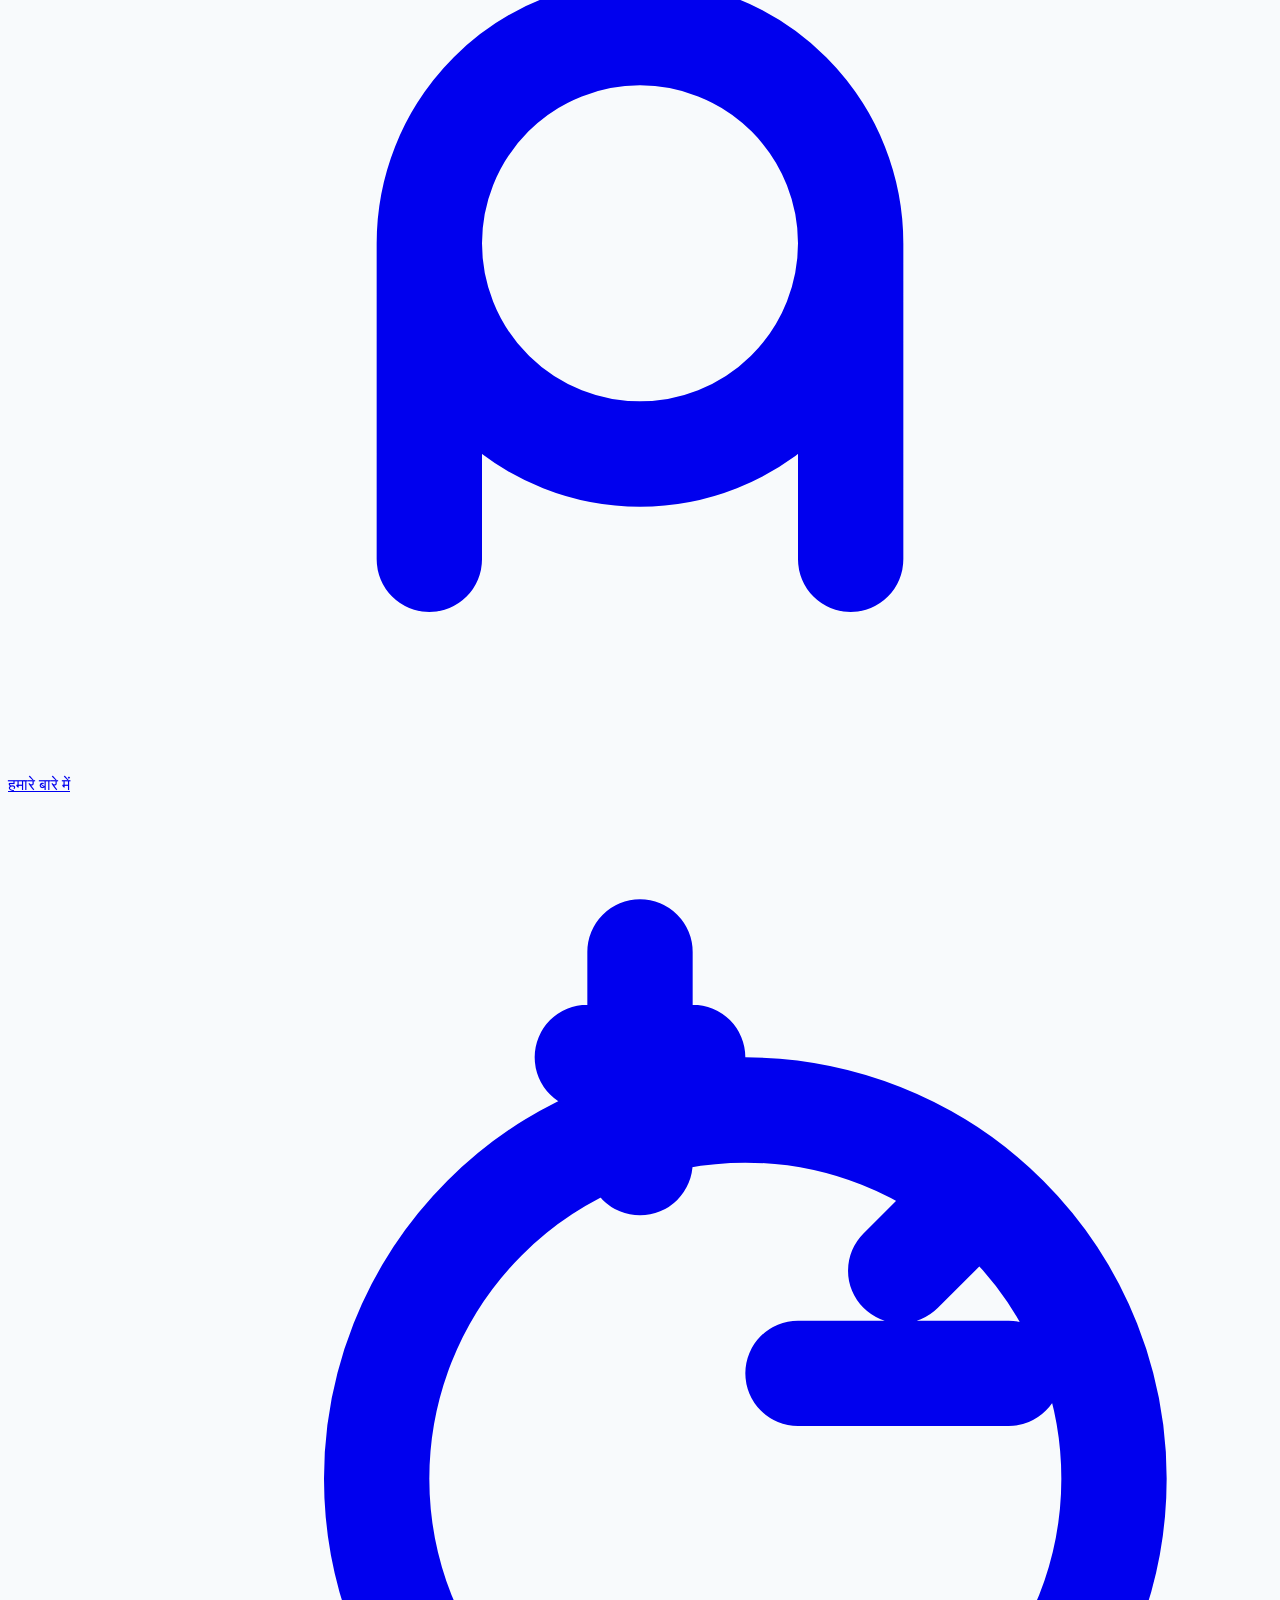
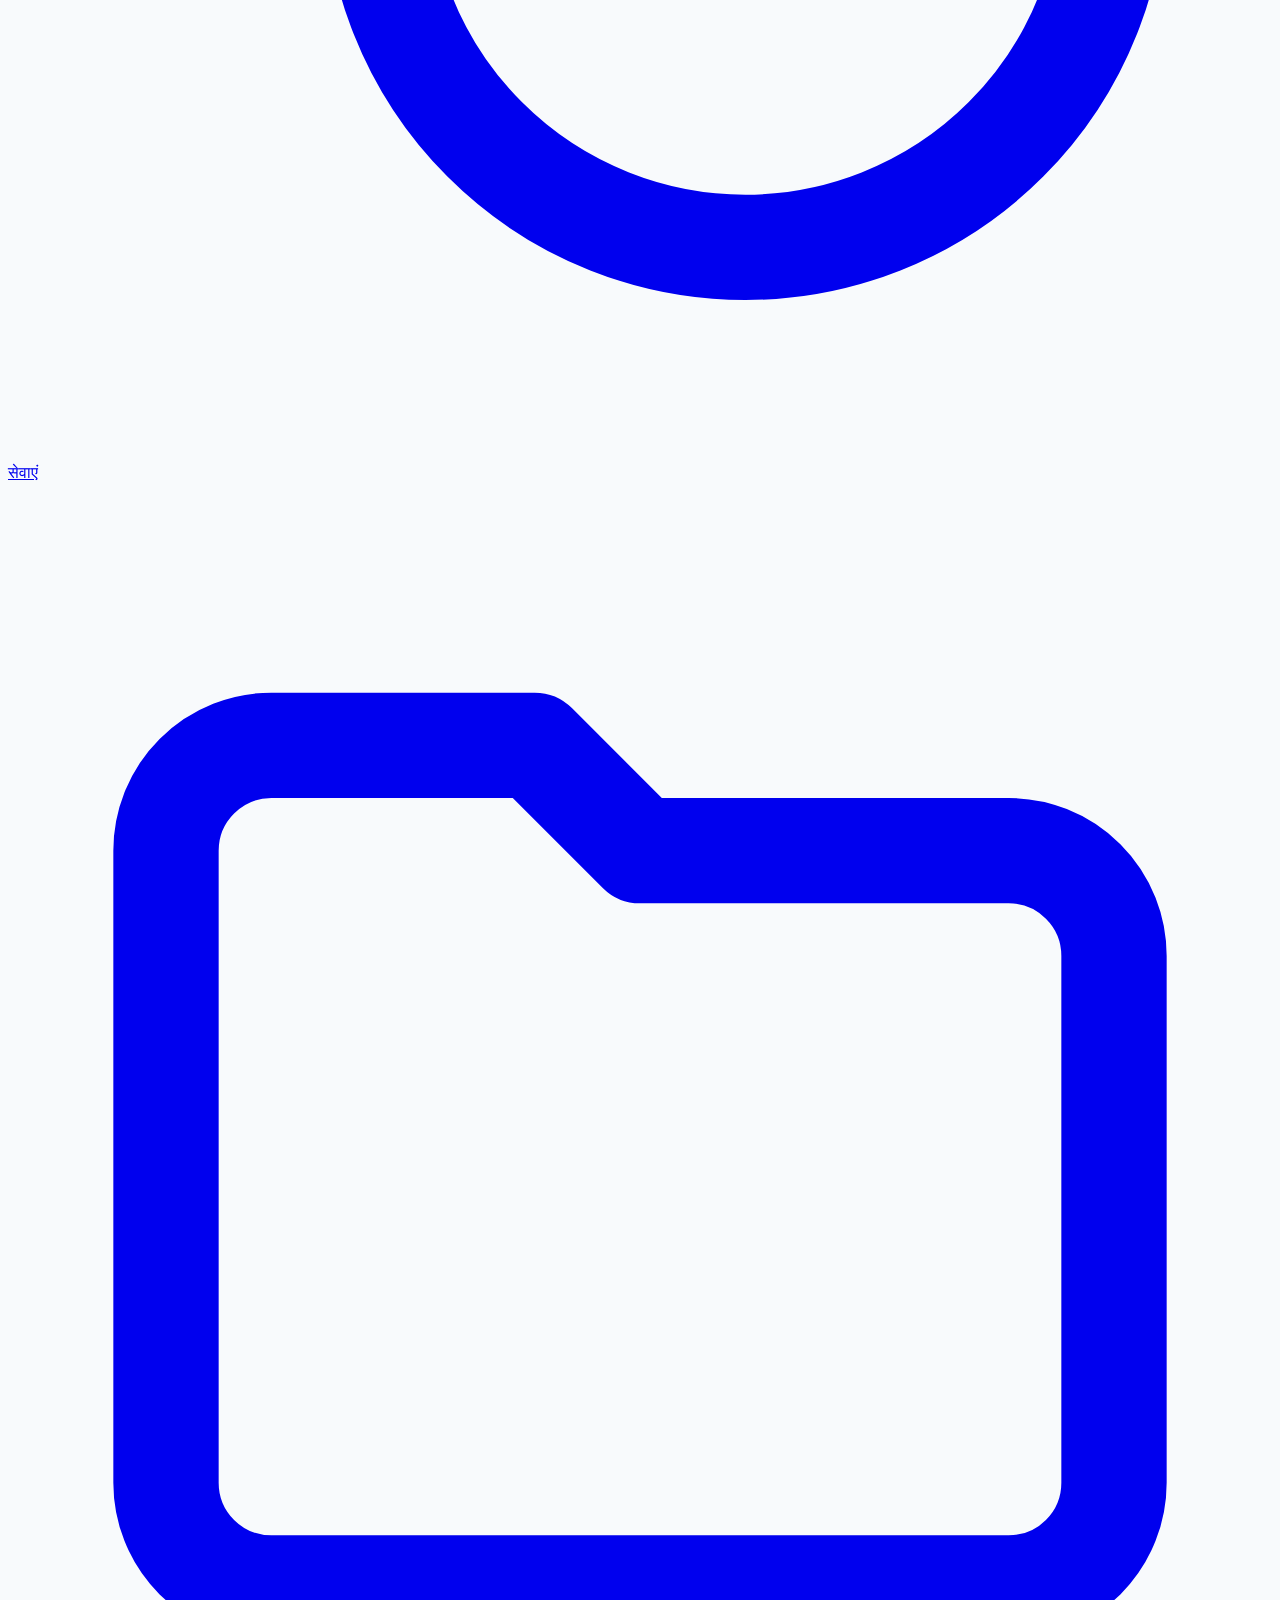
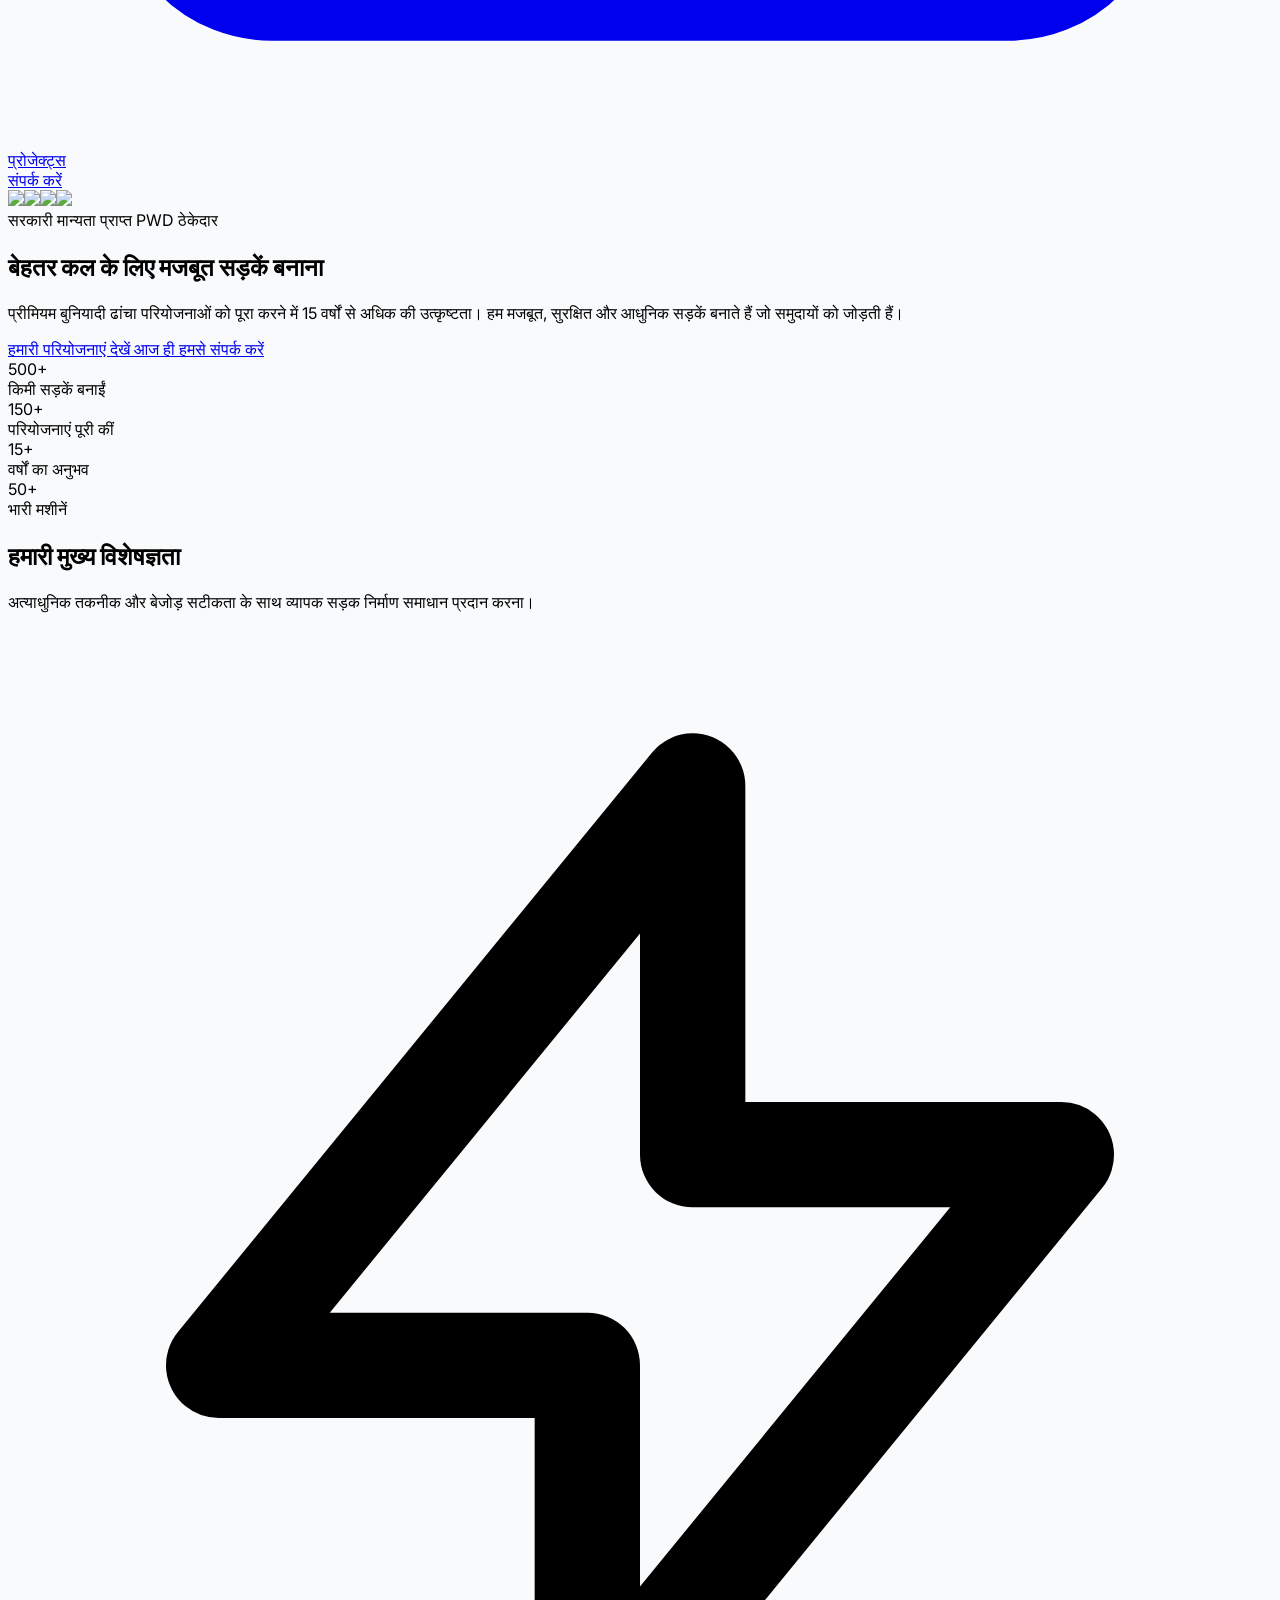
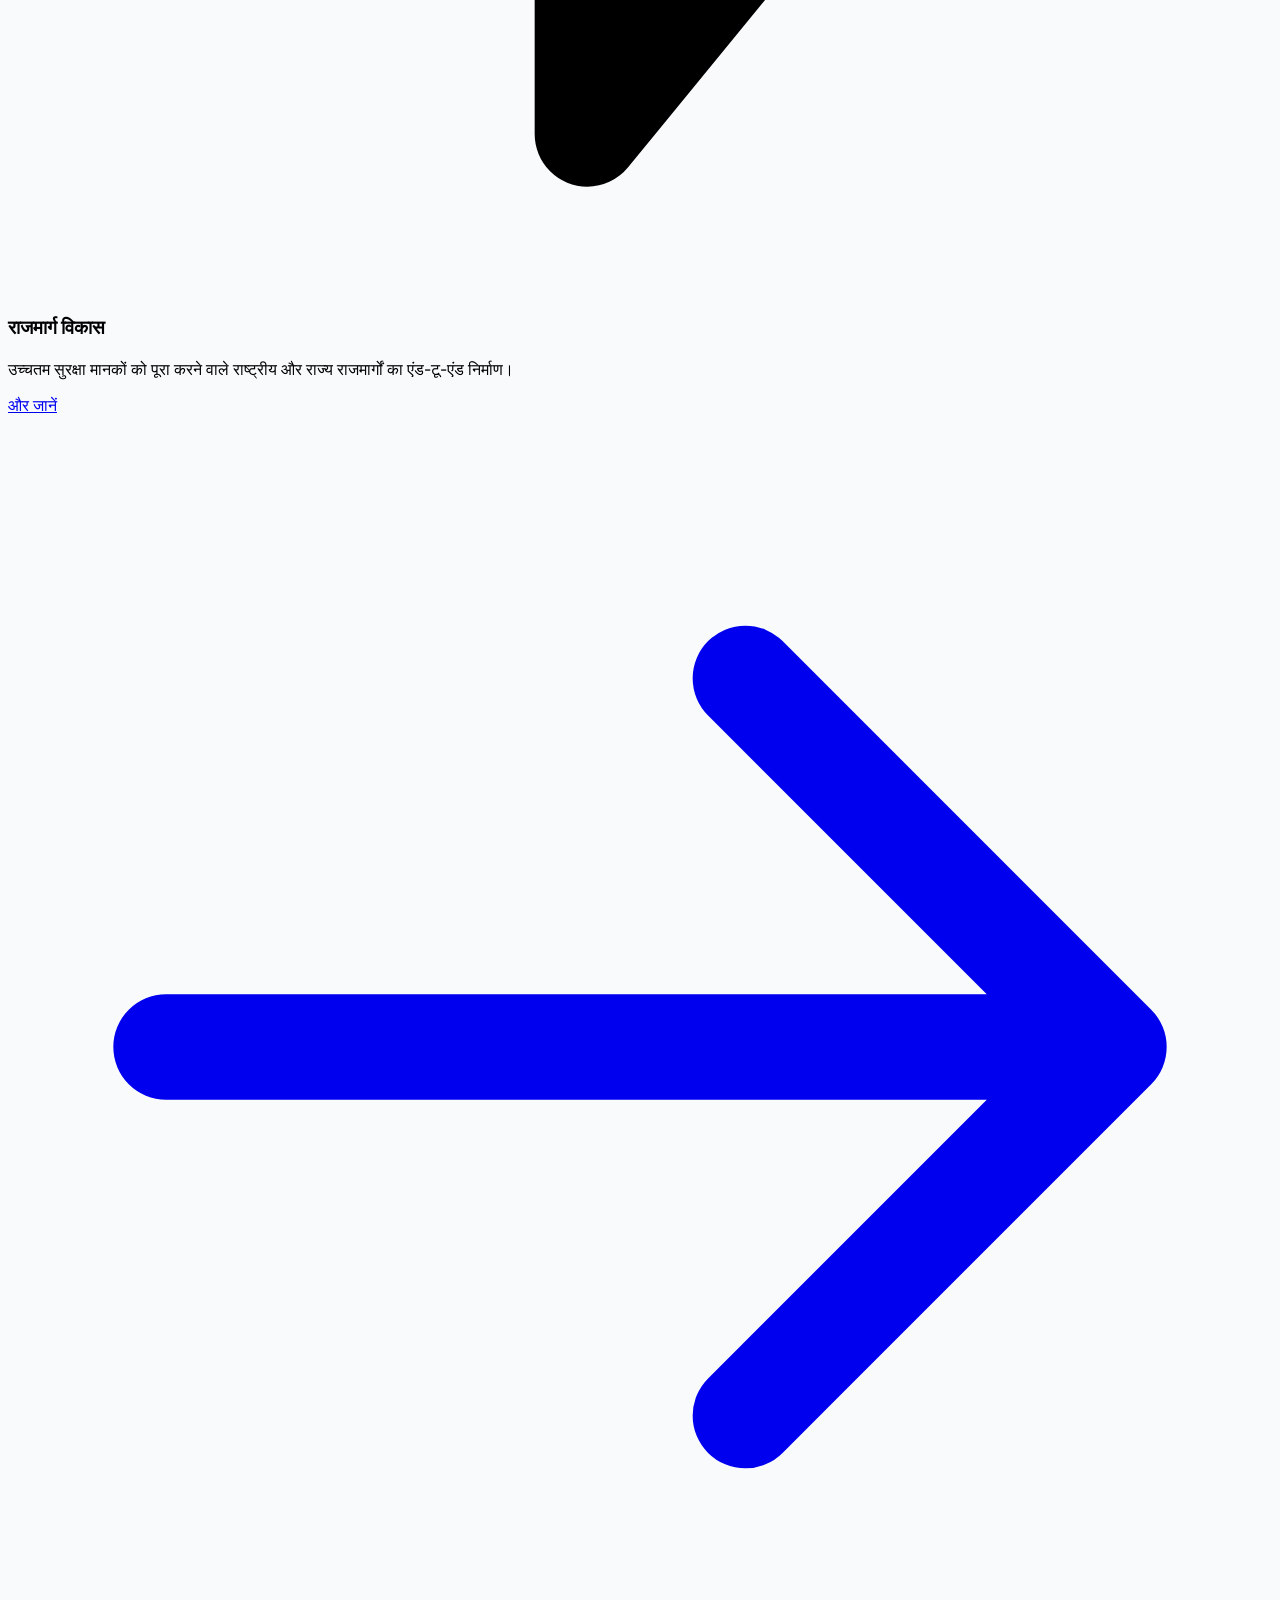
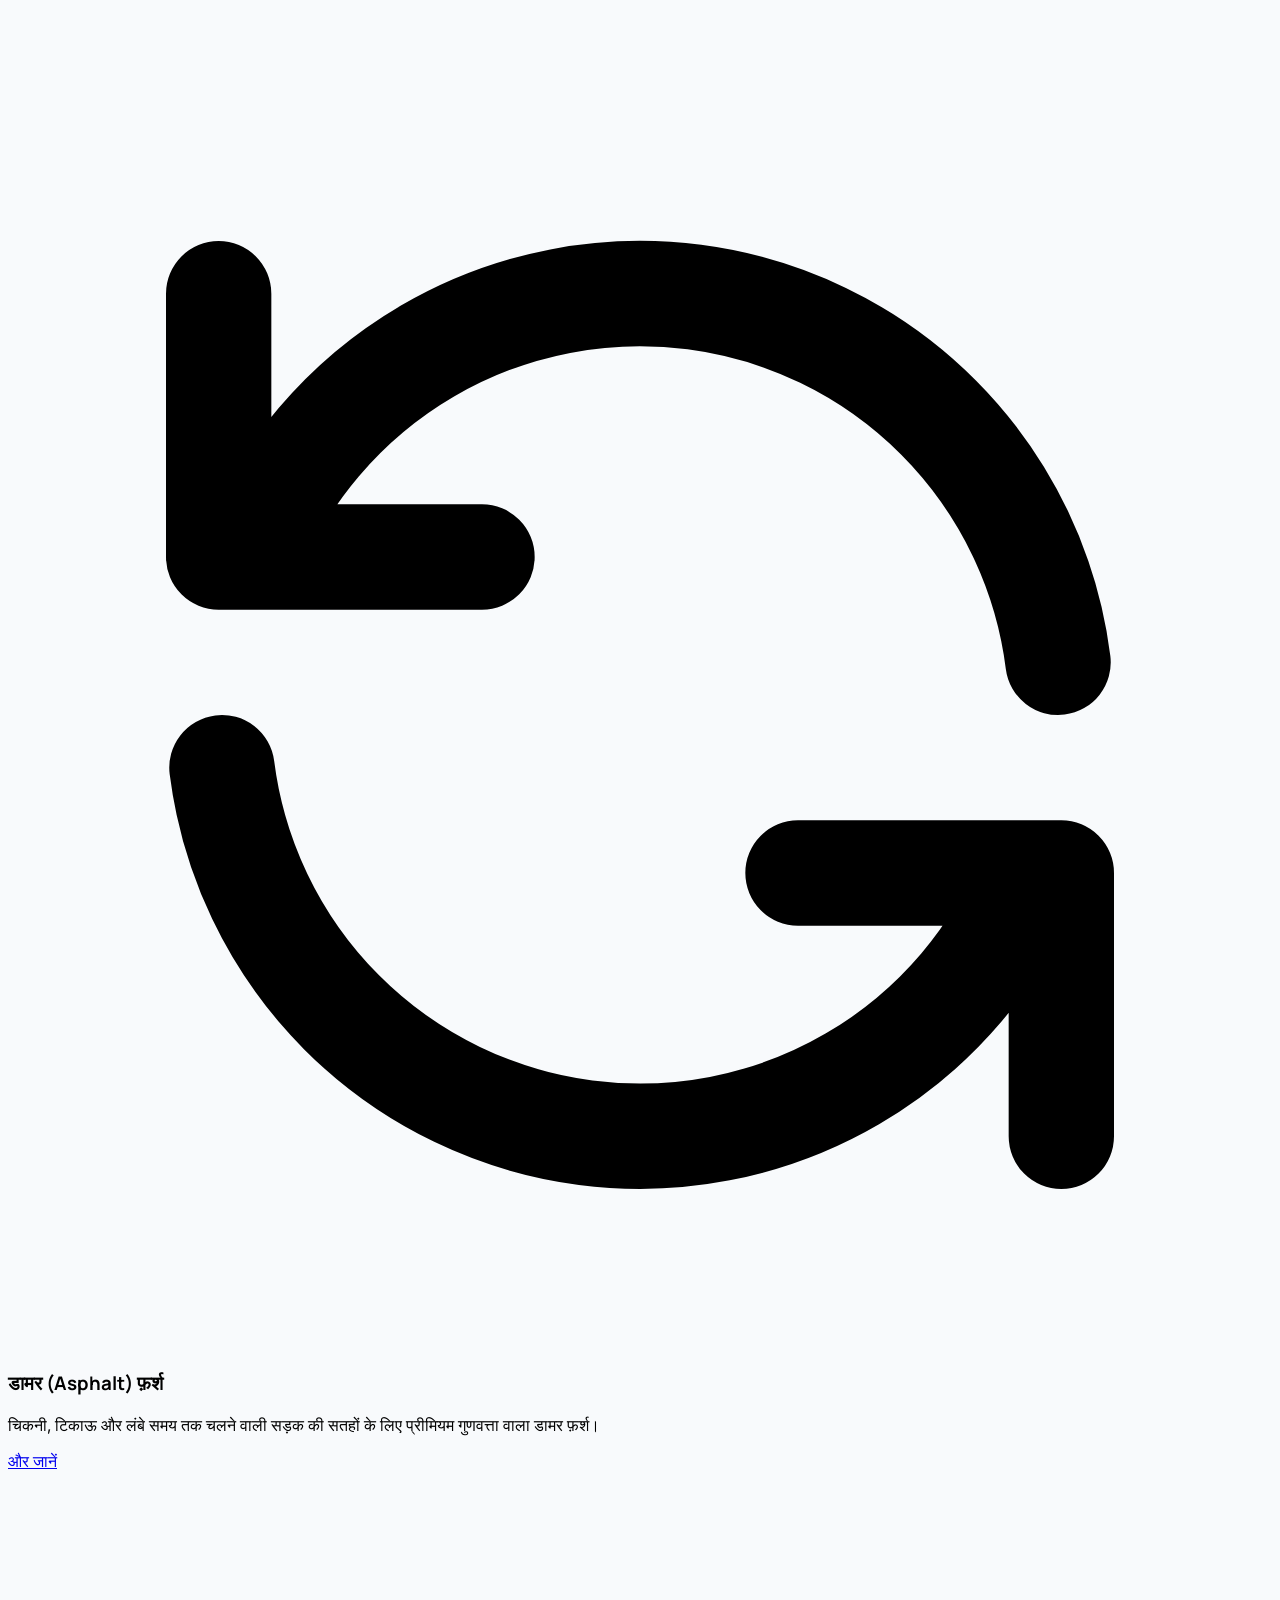
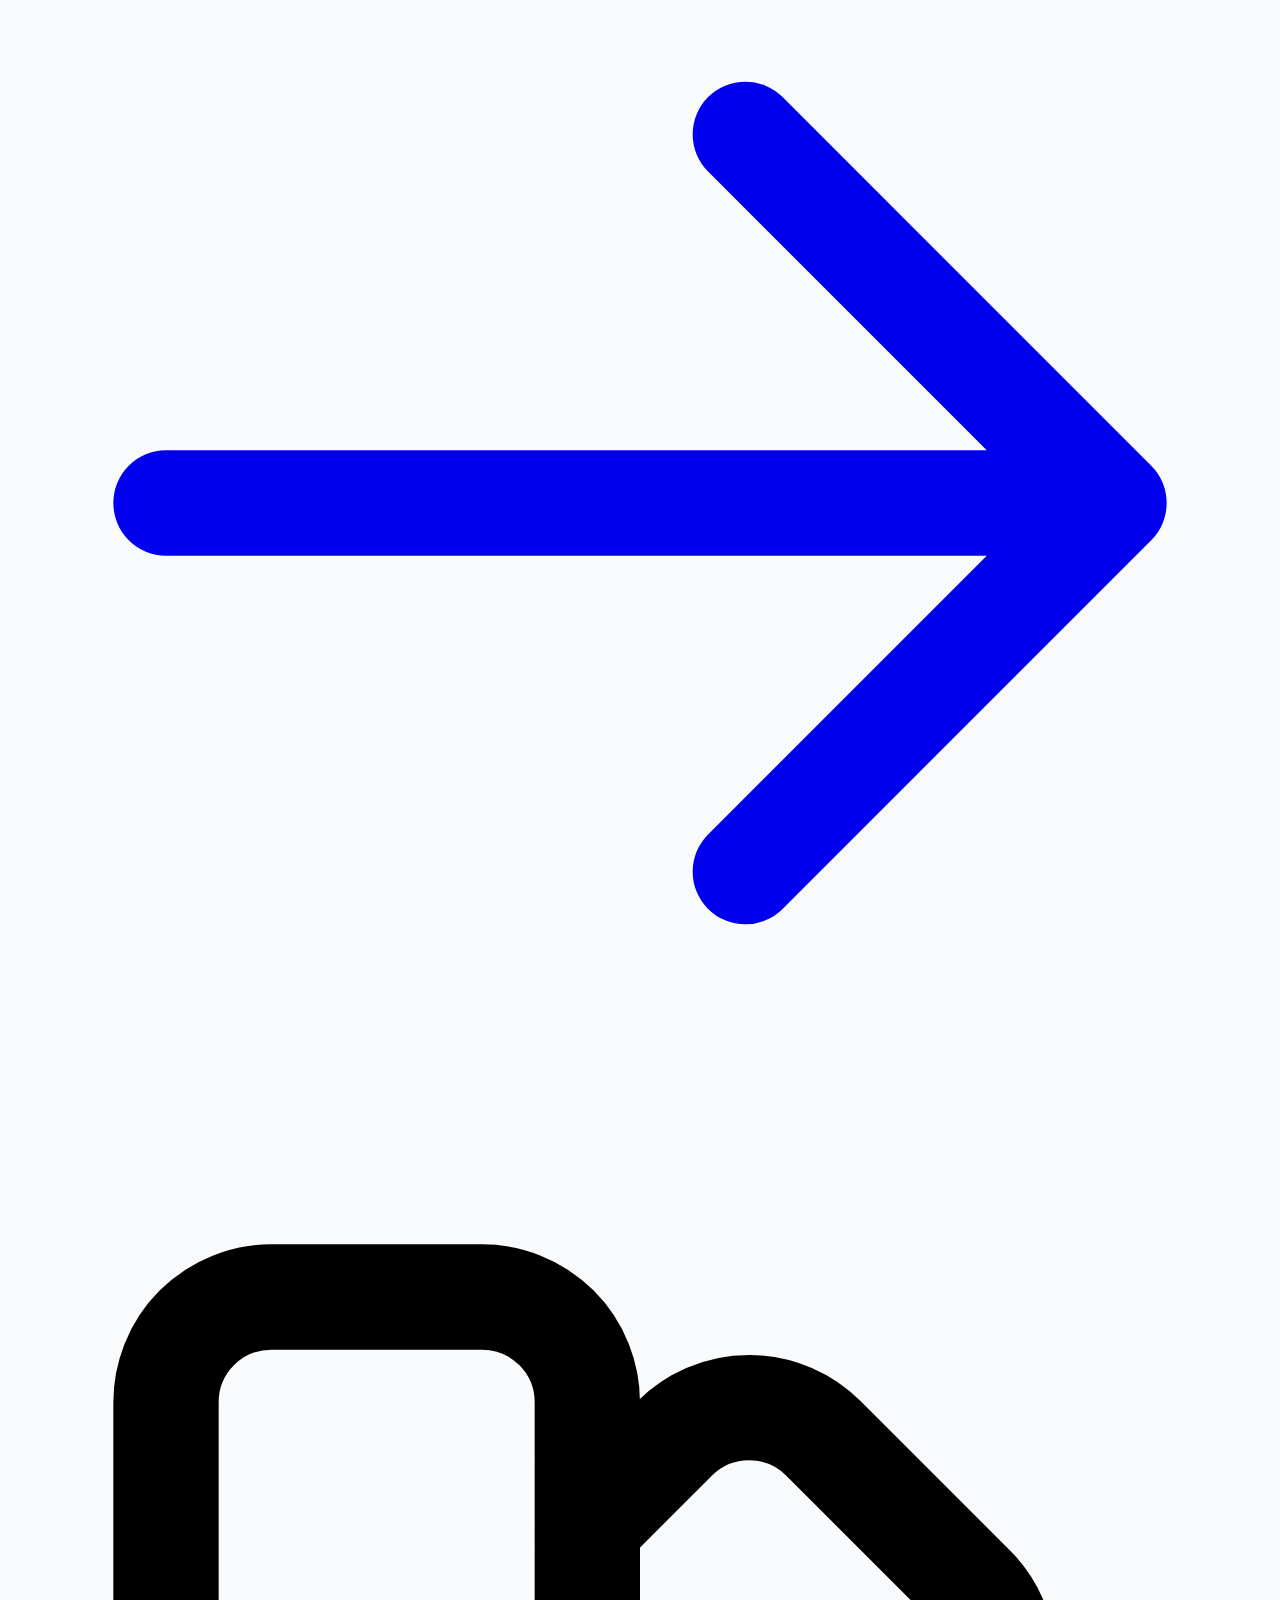
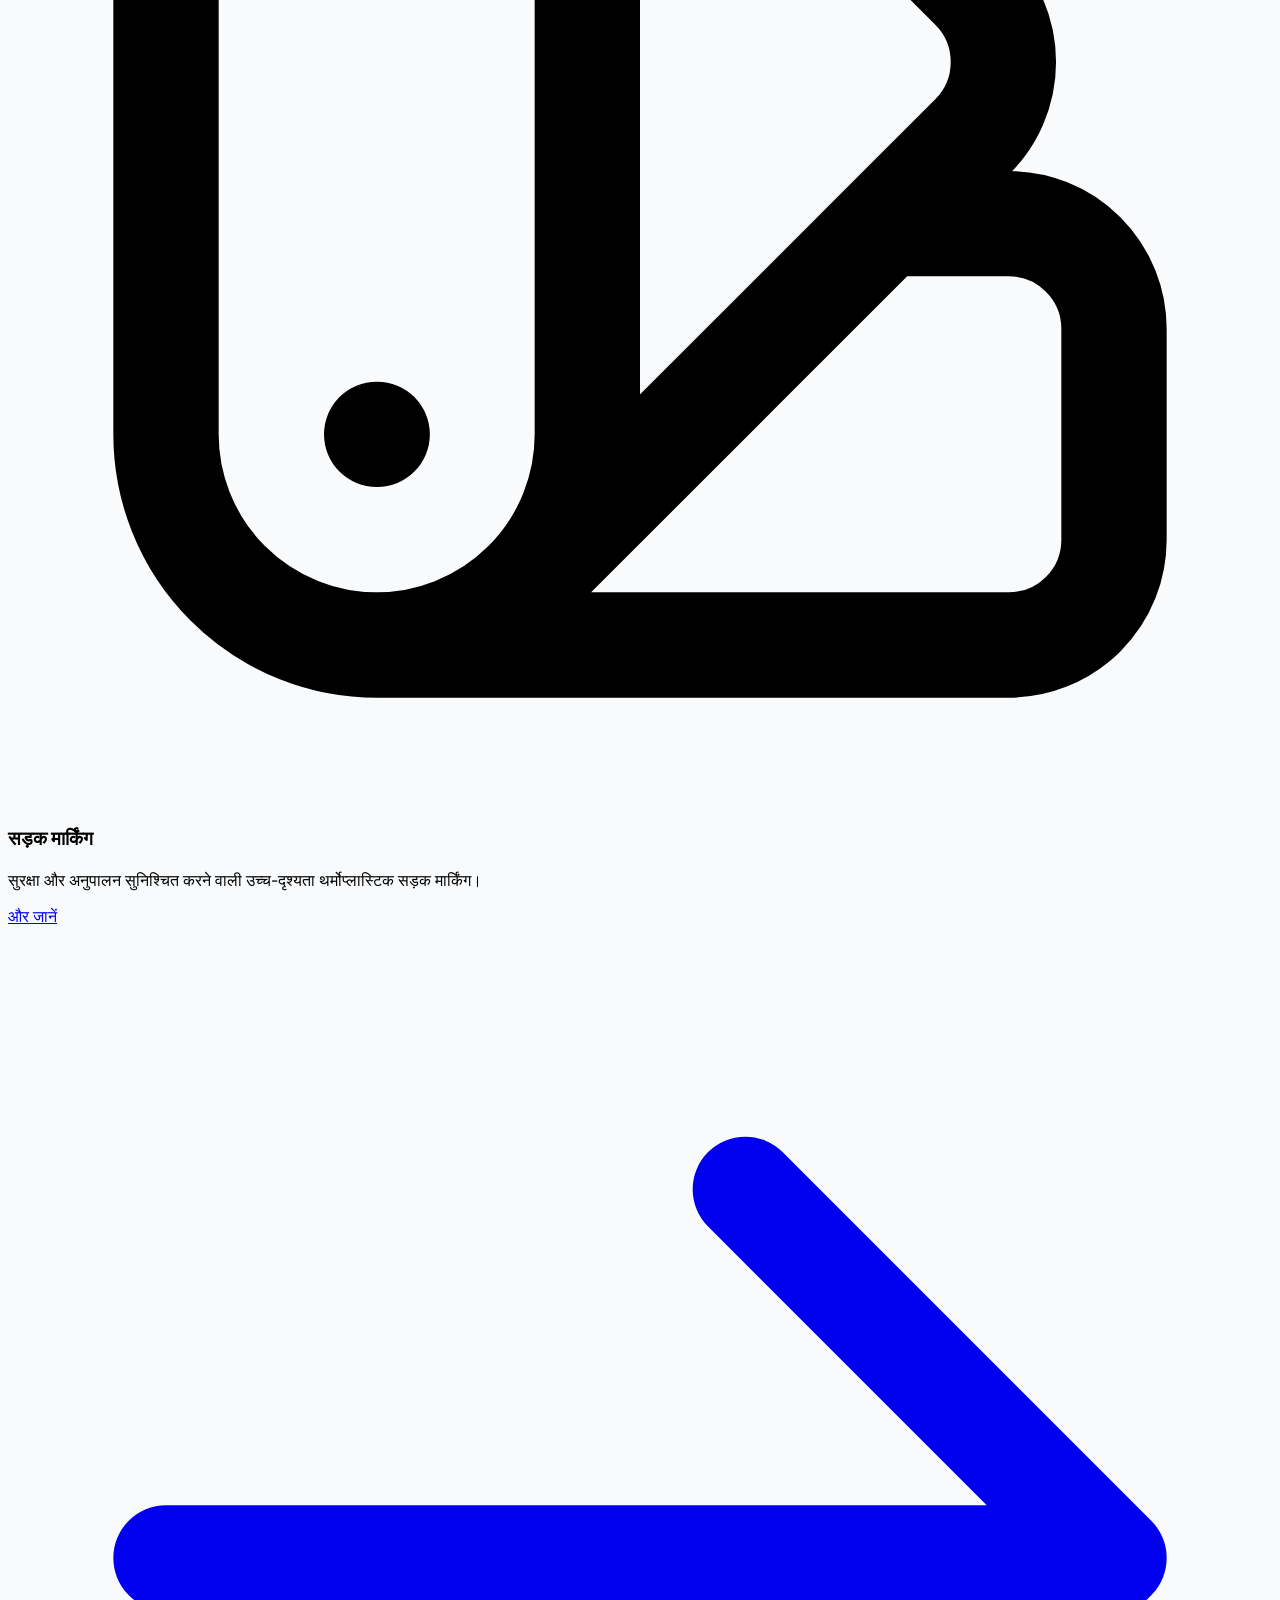
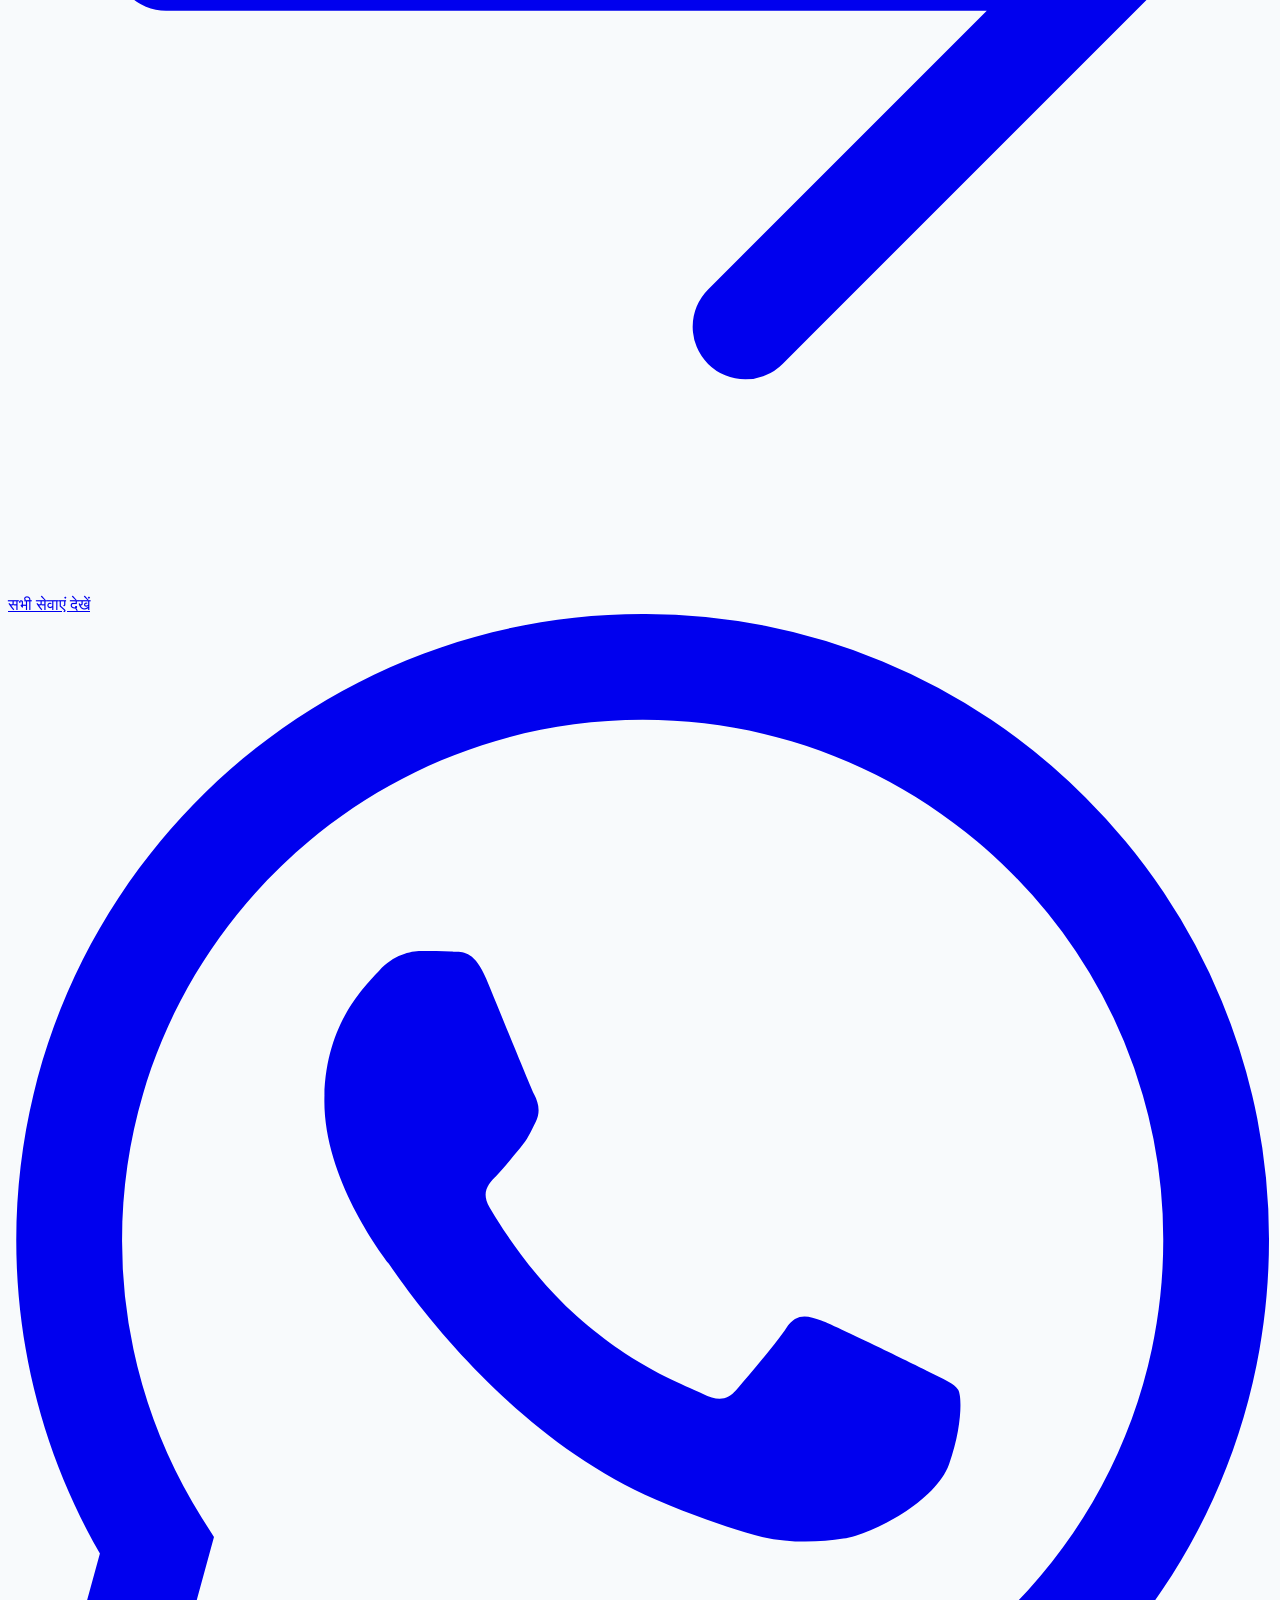
==== commit e42f9e13: "name changed of project Yash construction to DM Infra" ====
--- a/index.html
+++ b/index.html
@@ -4,7 +4,7 @@
 <head>
     <meta charset="UTF-8">
     <meta name="viewport" content="width=device-width, initial-scale=1.0">
-    <title>Yash Construction Co. | Government Approved PWD Road Contractor</title>
+    <title>DM Infra Solutions | Government Approved PWD Road Contractor</title>
     <meta name="description"
         content="Premium road construction and infrastructure development services. Government approved PWD contractor specializing in highways, asphalt paving, and road markings.">
     <!-- Google Fonts -->
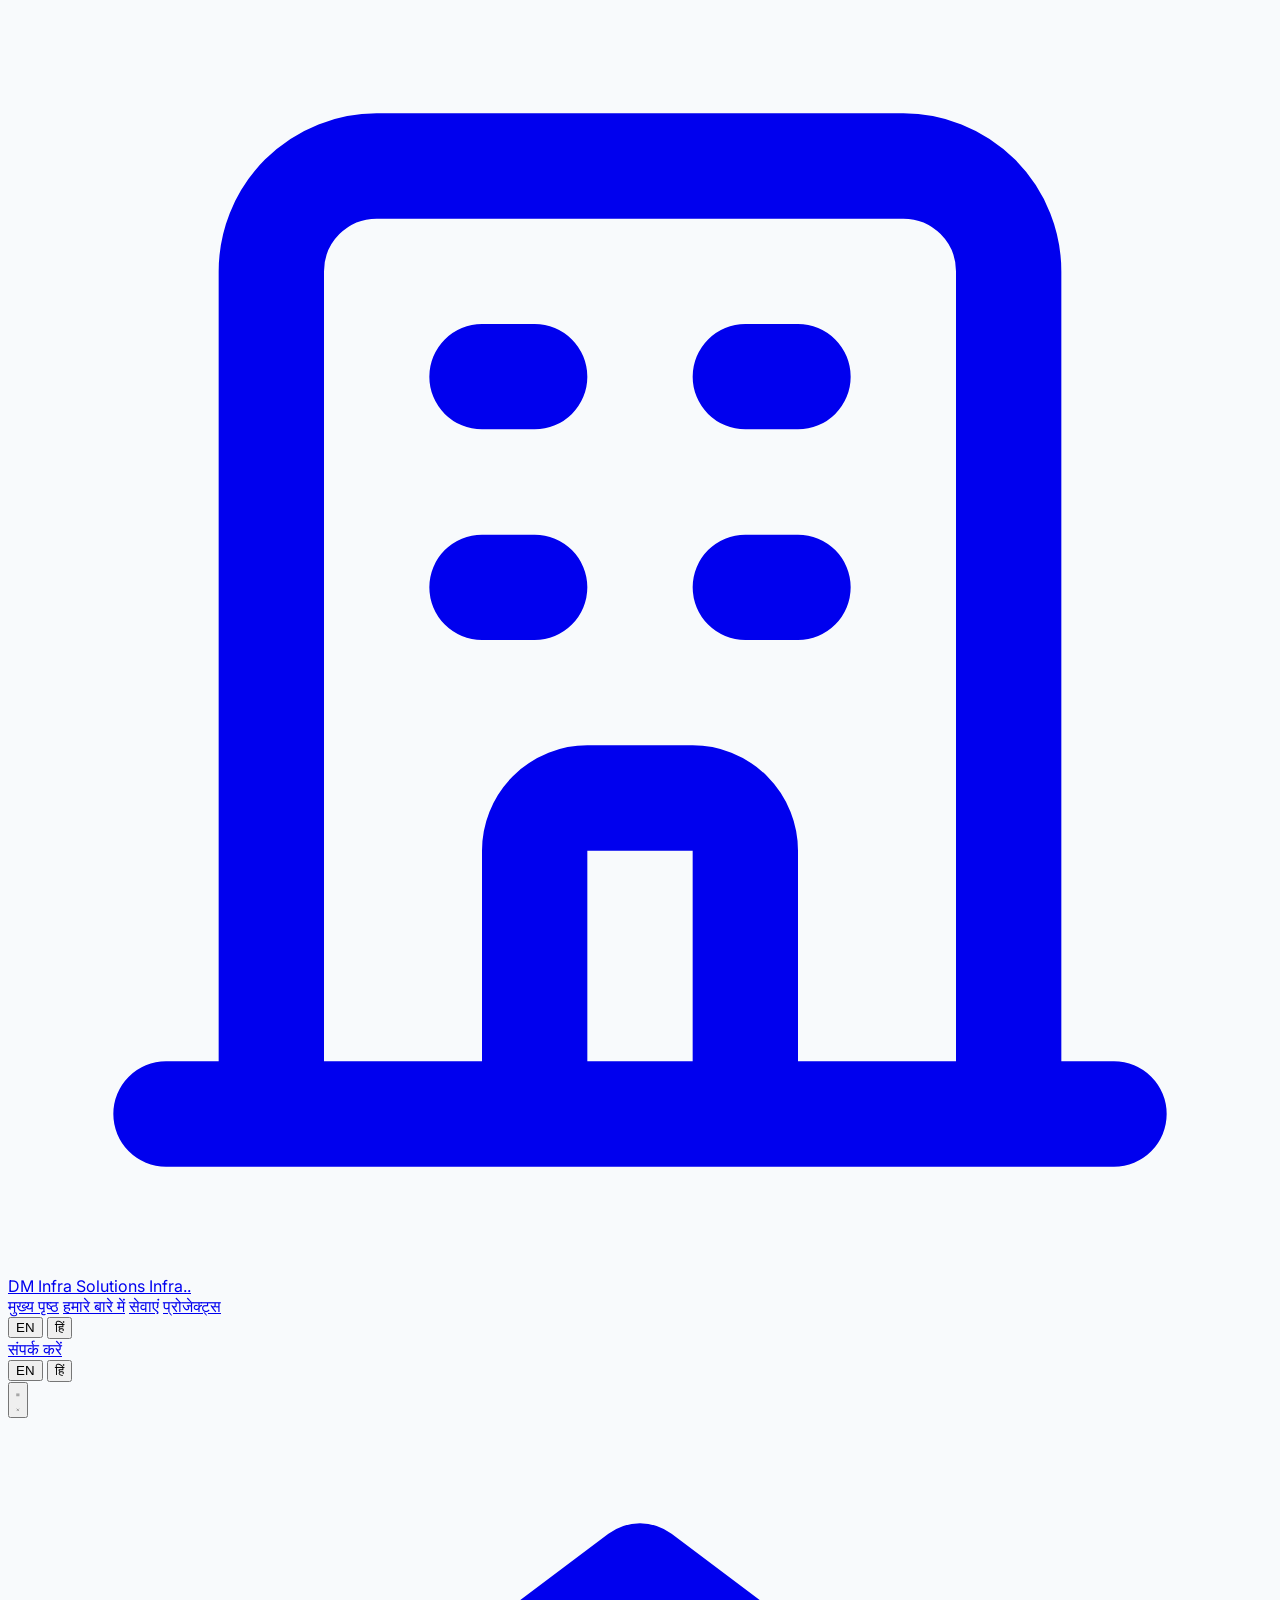
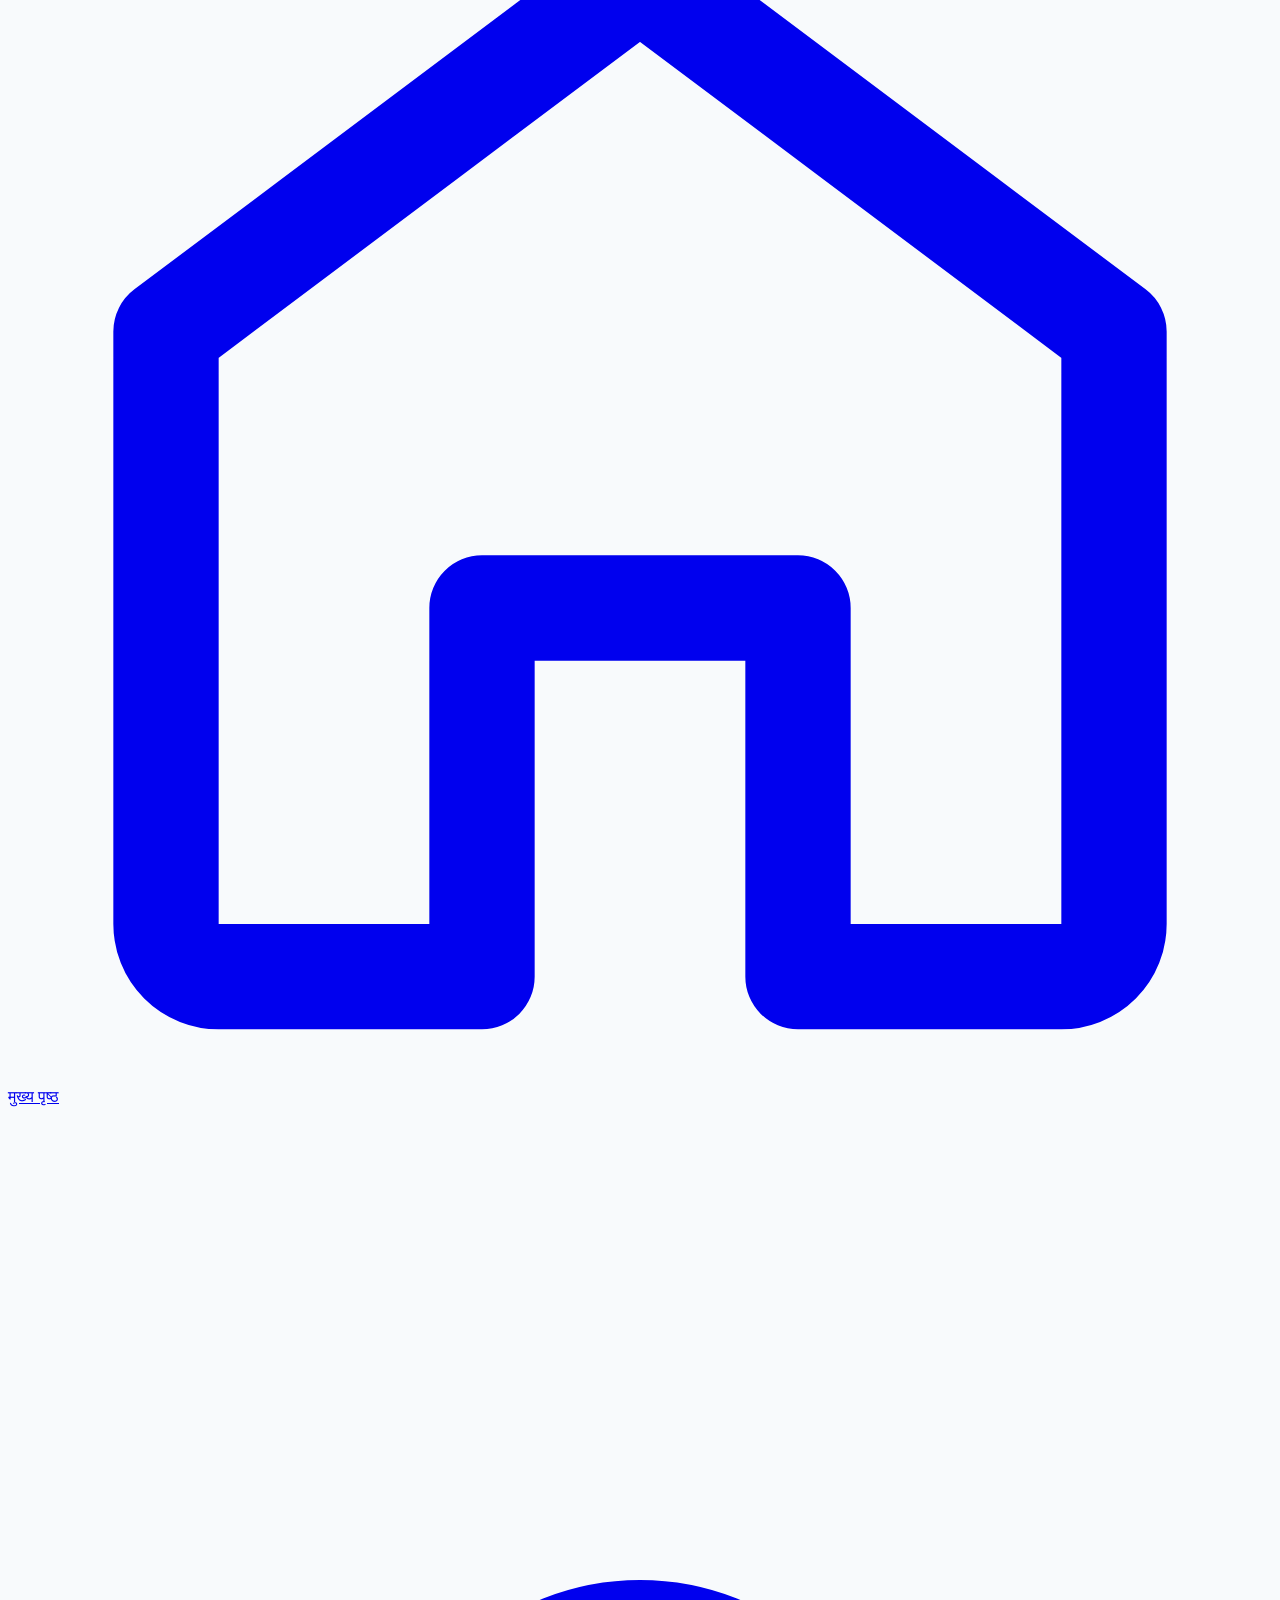
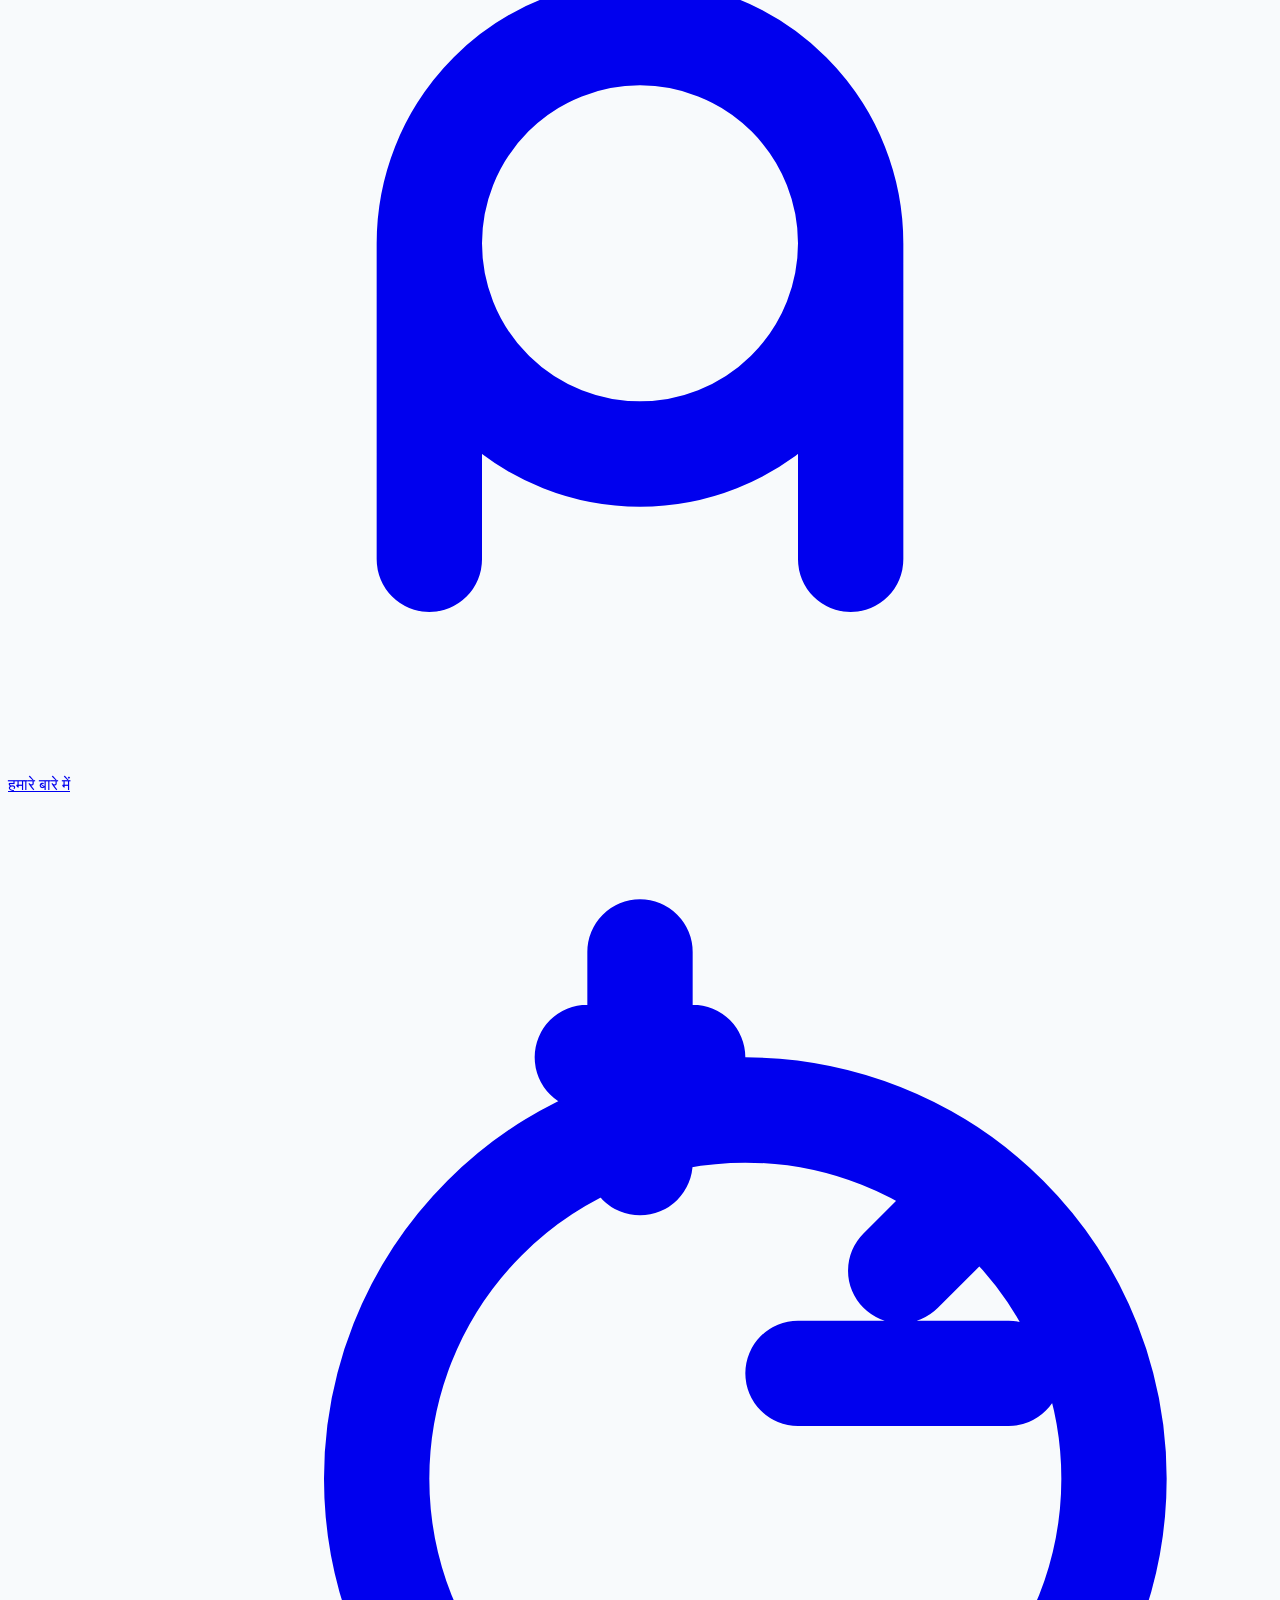
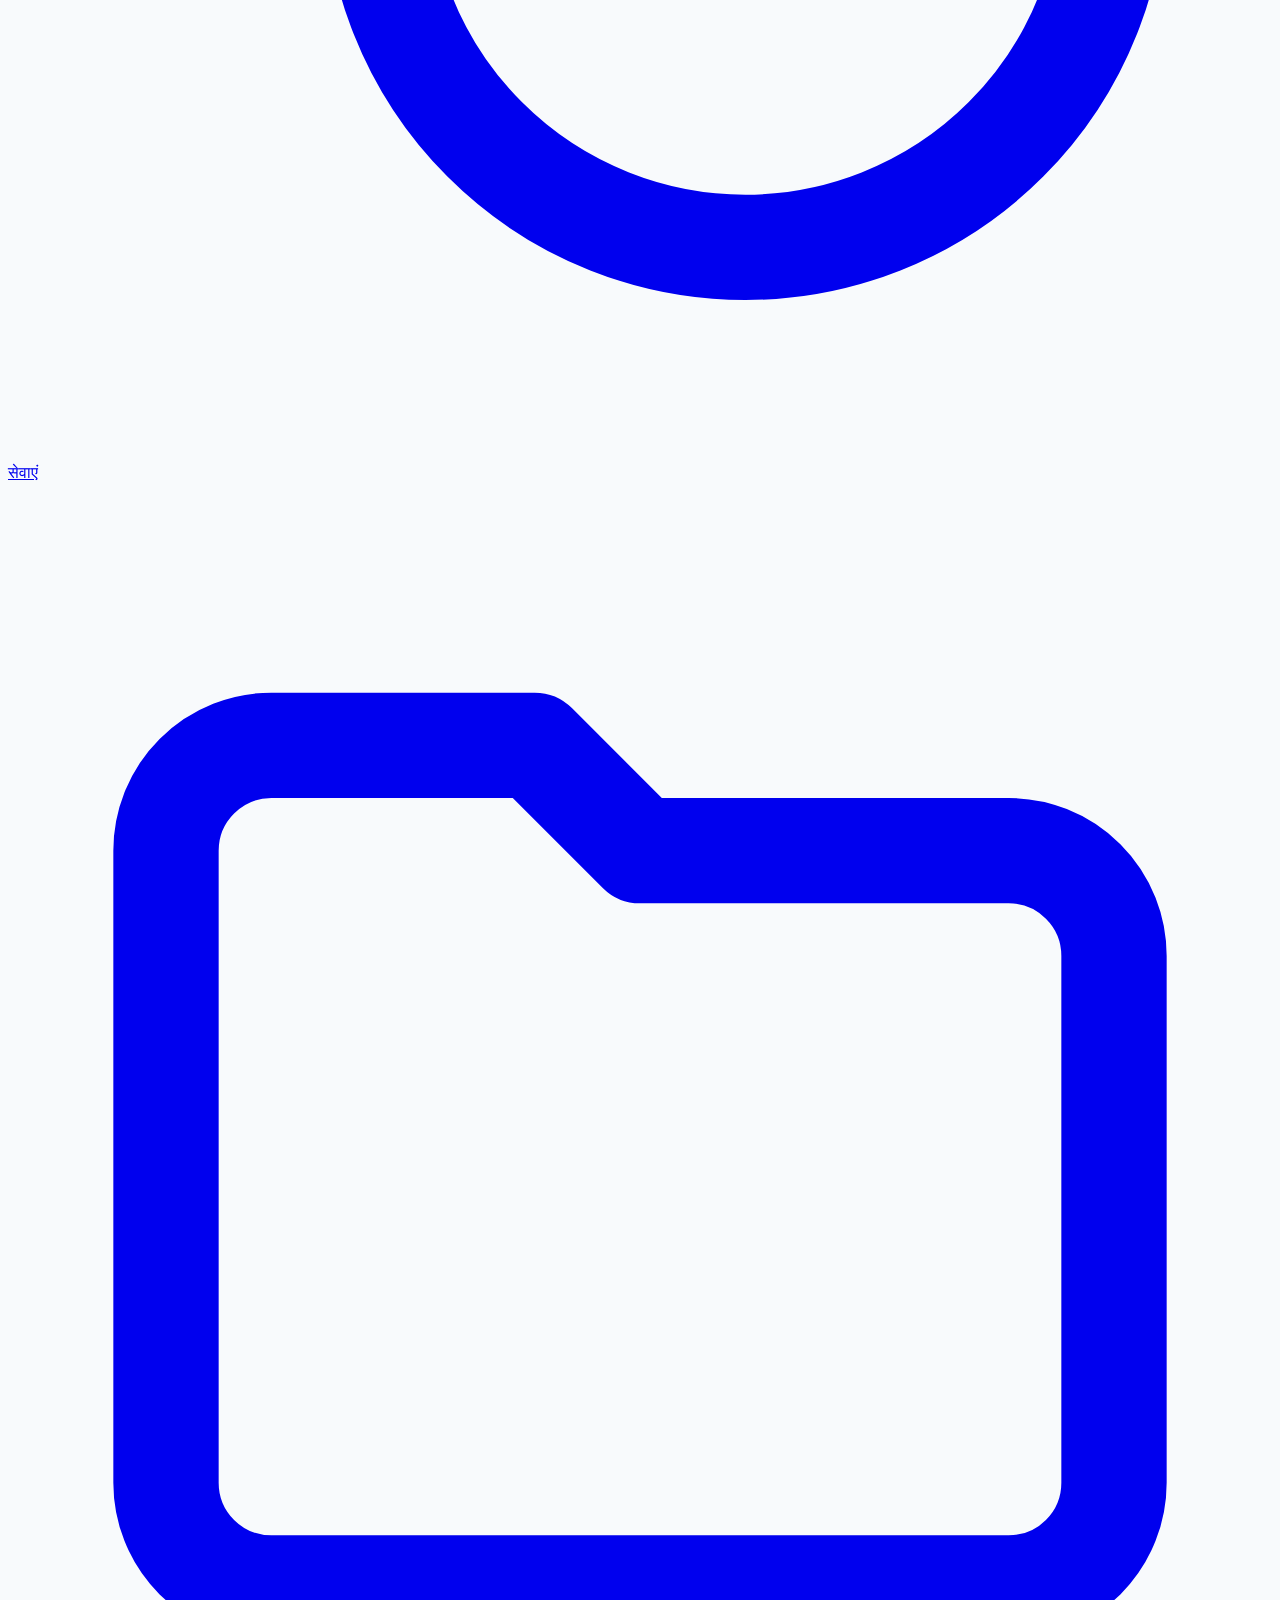
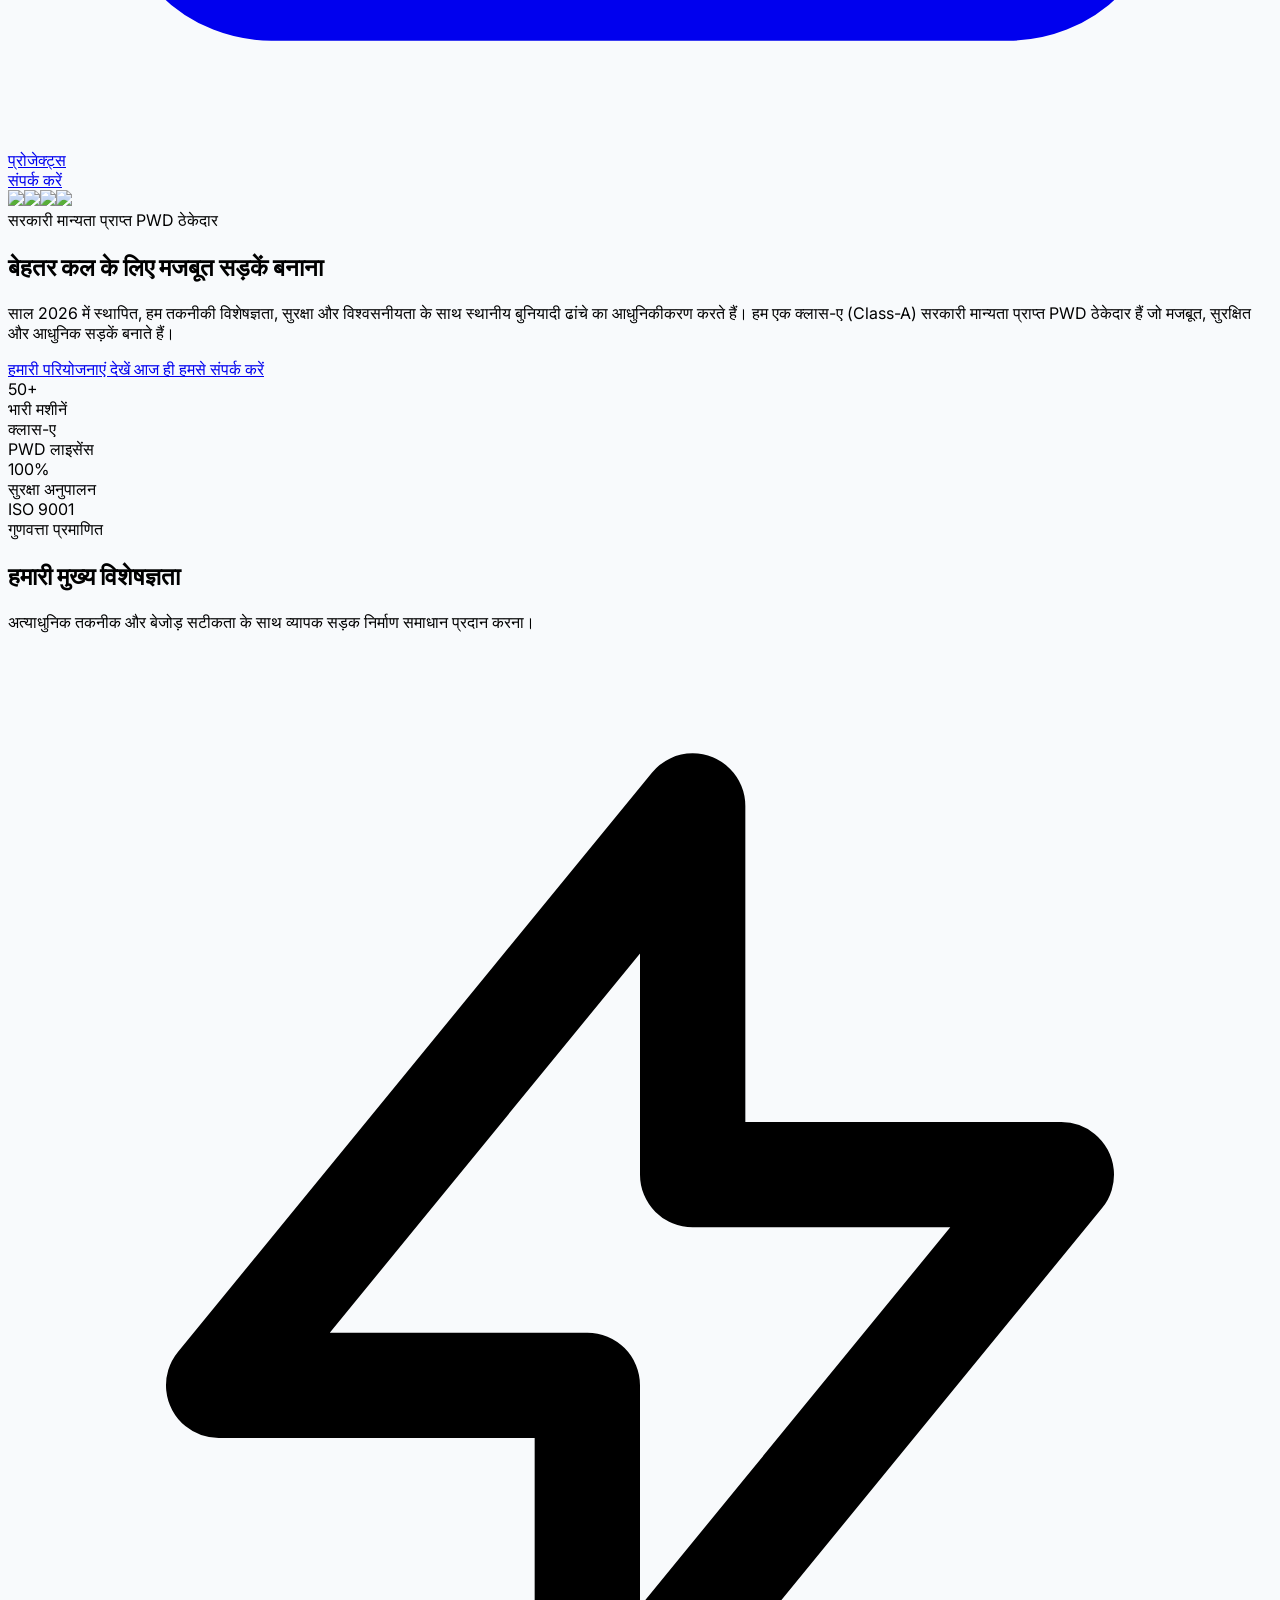
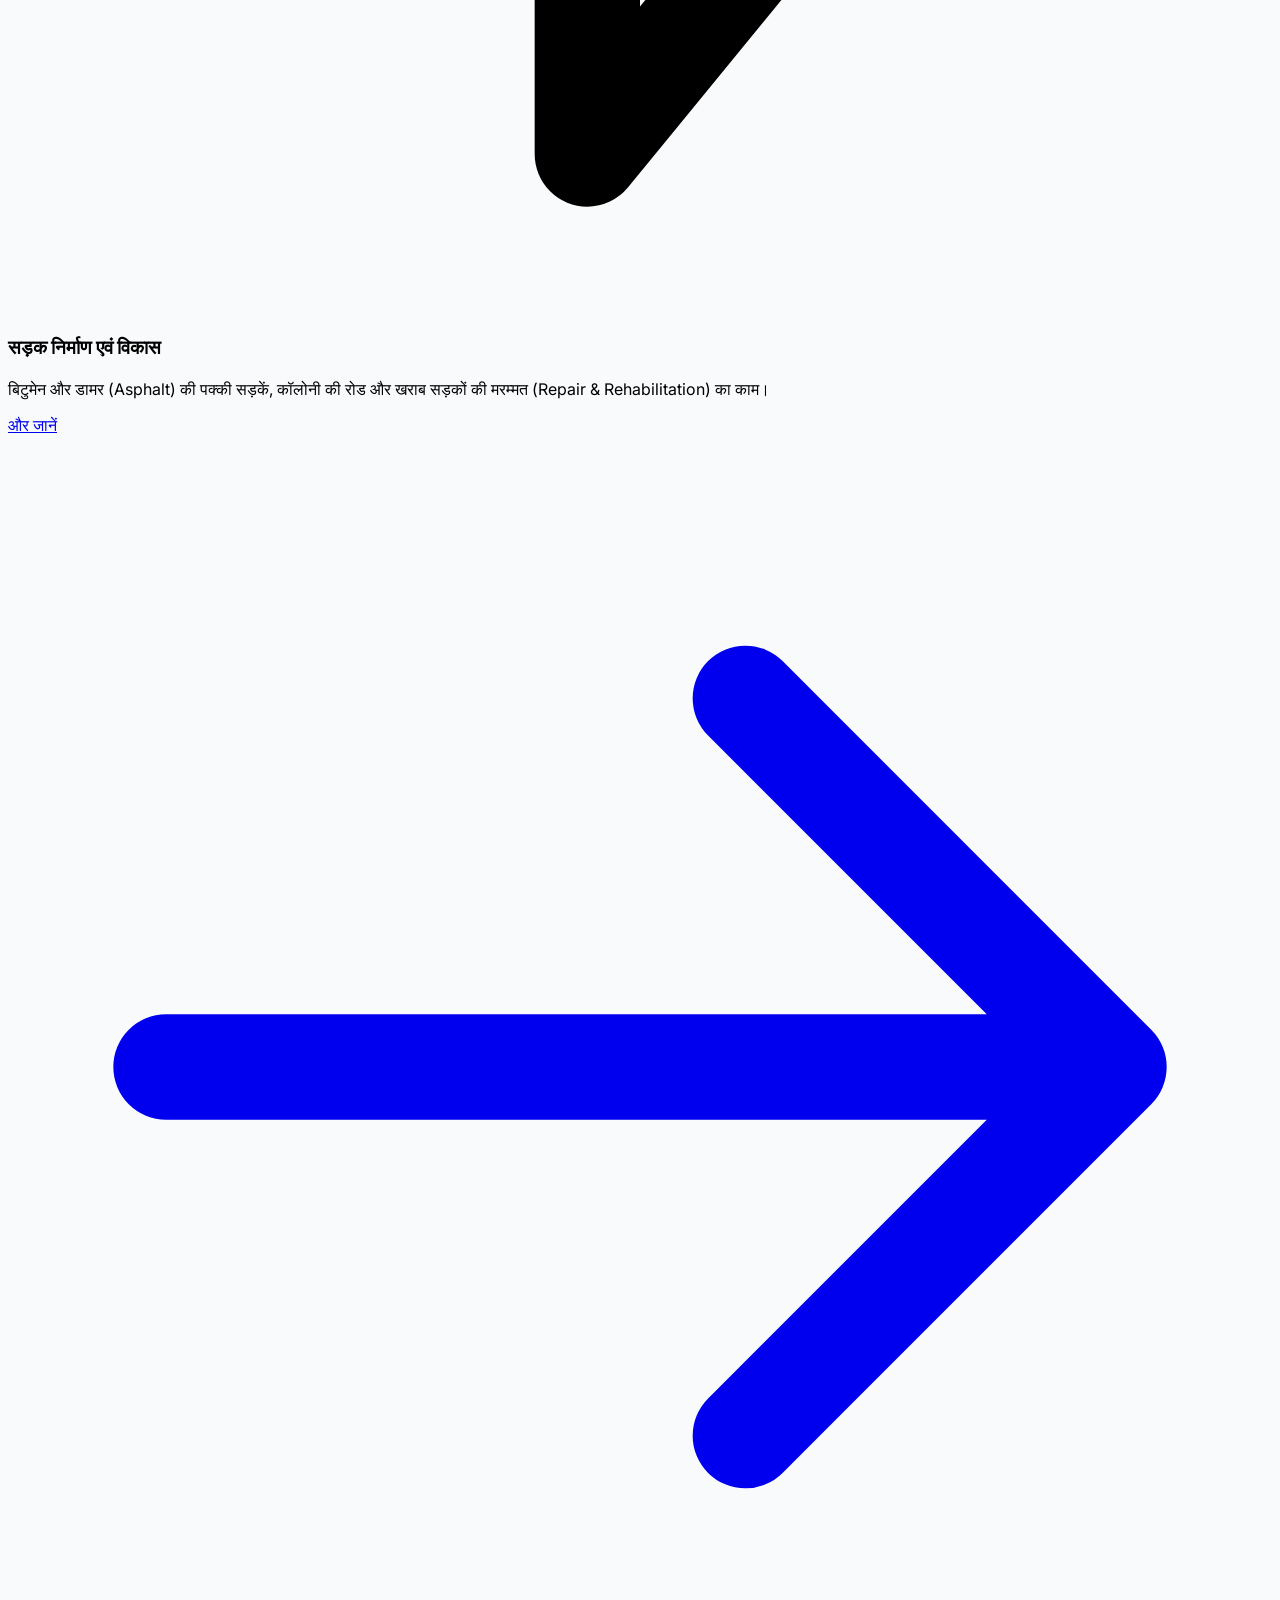
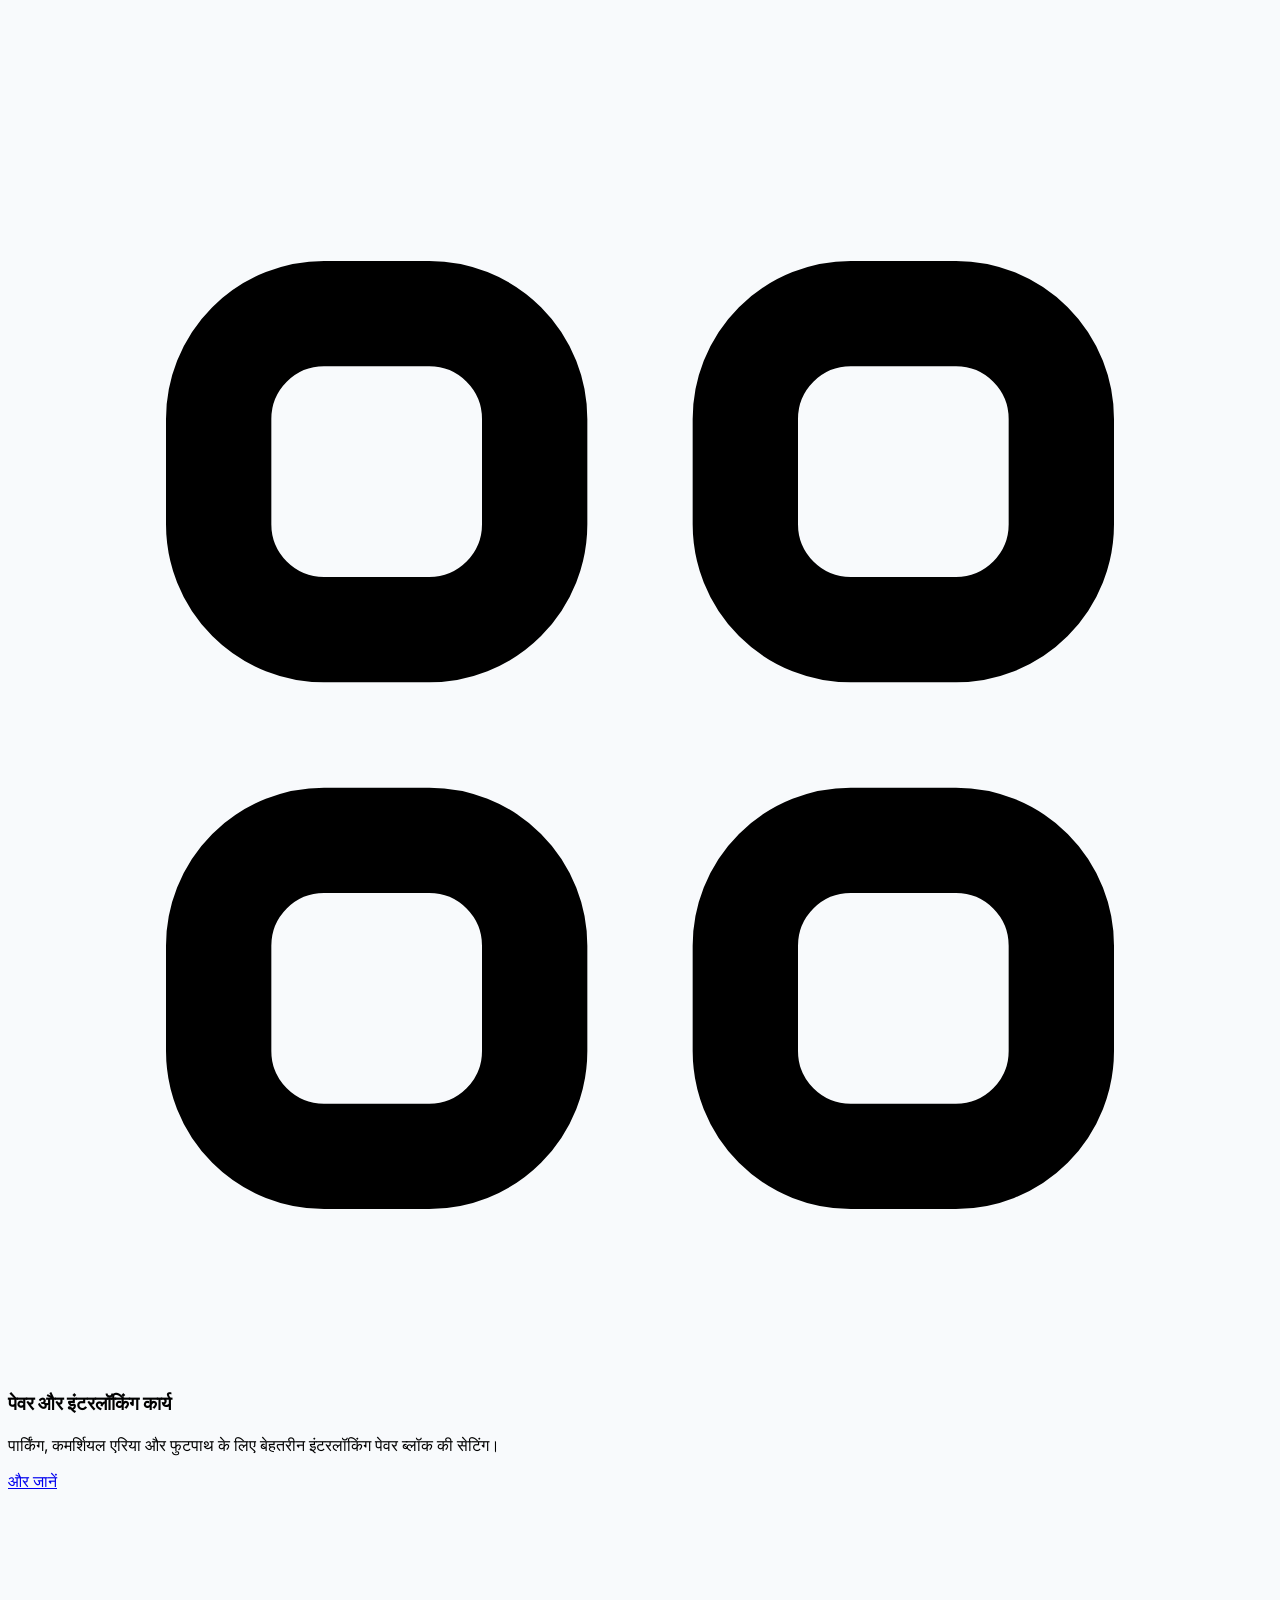
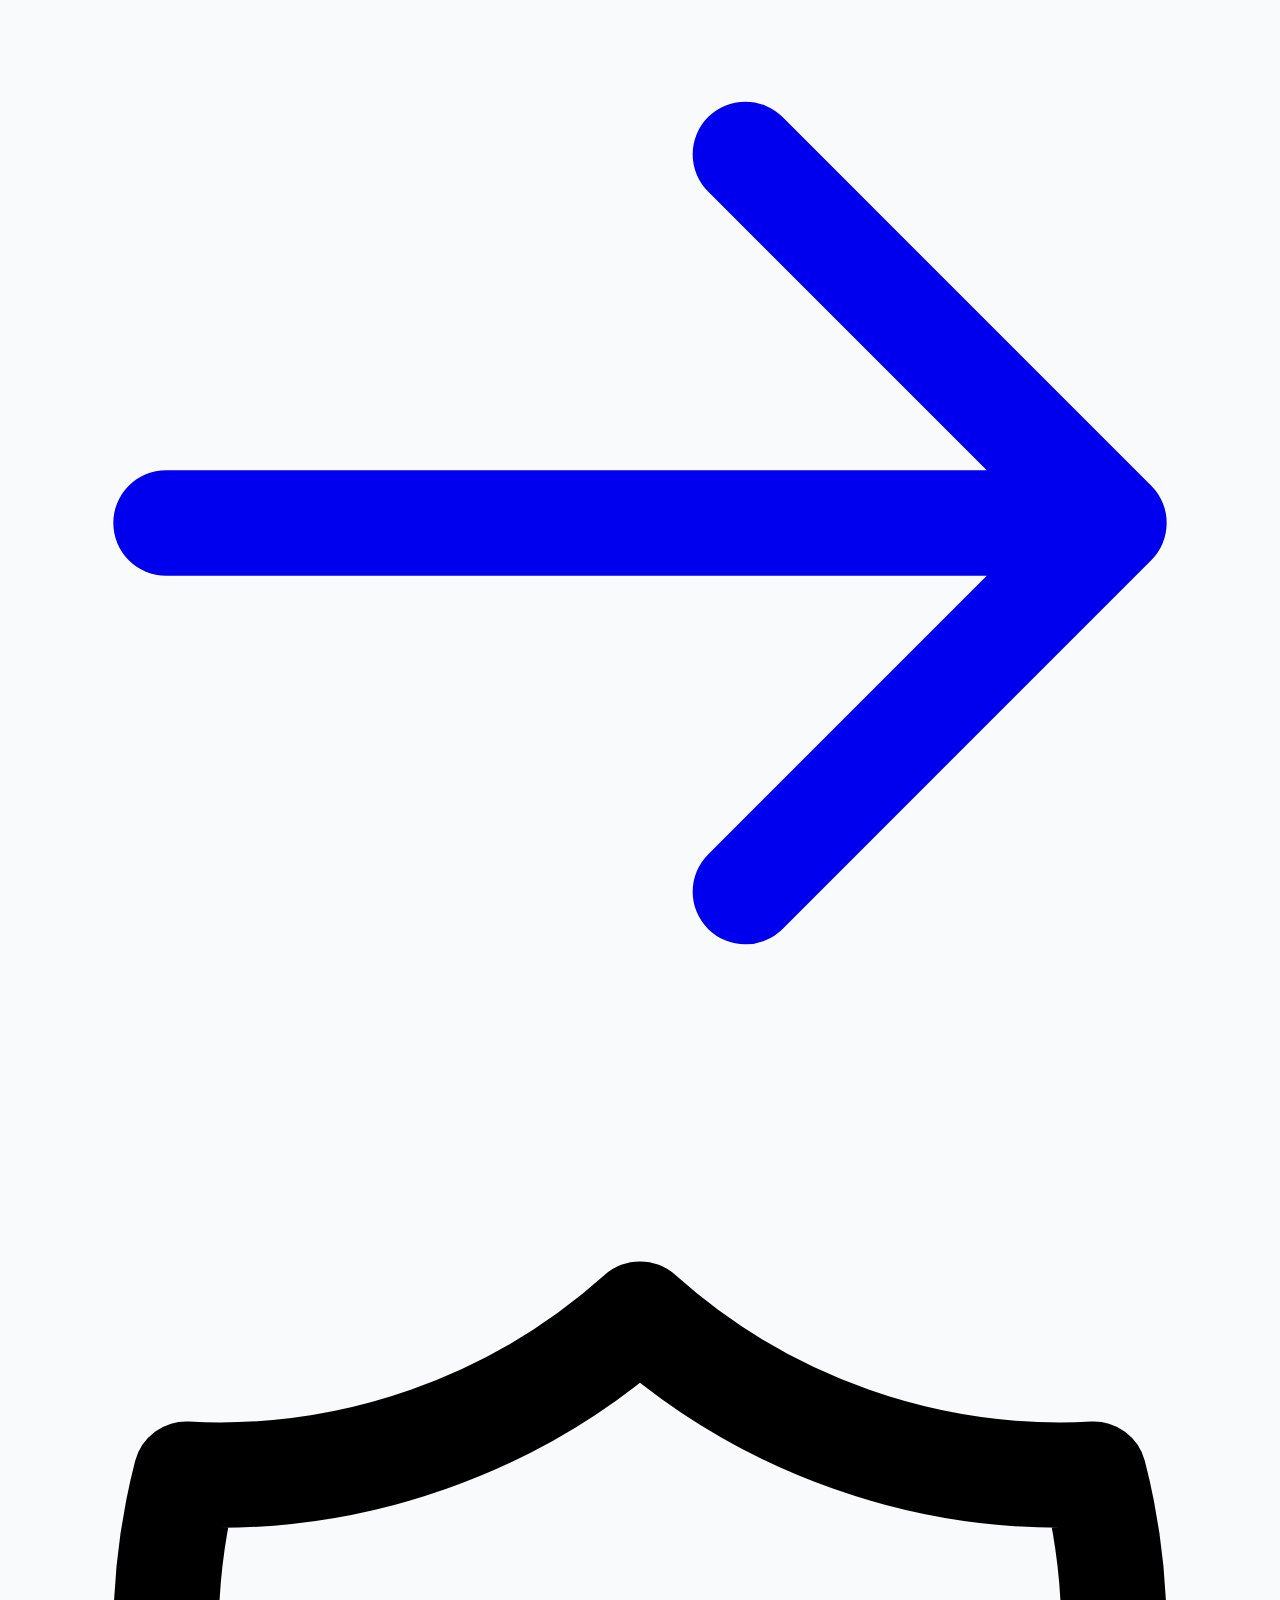
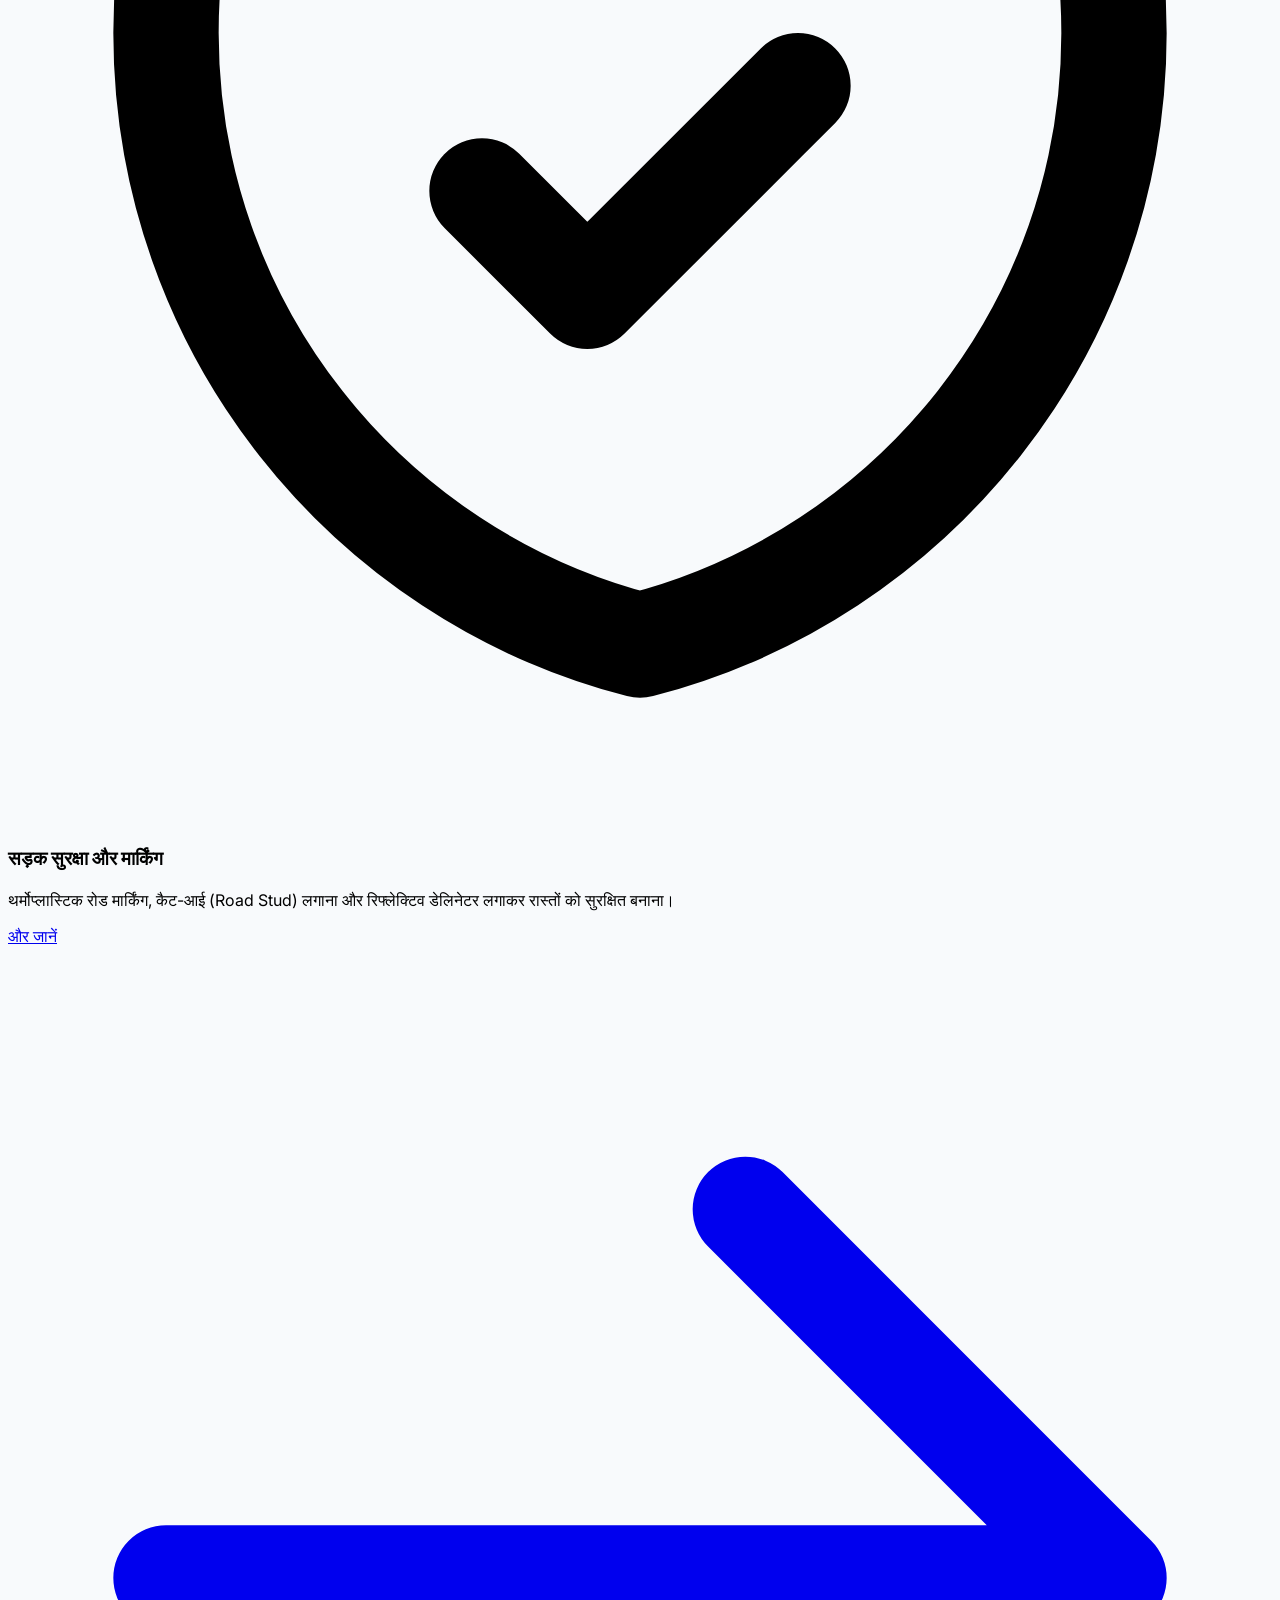
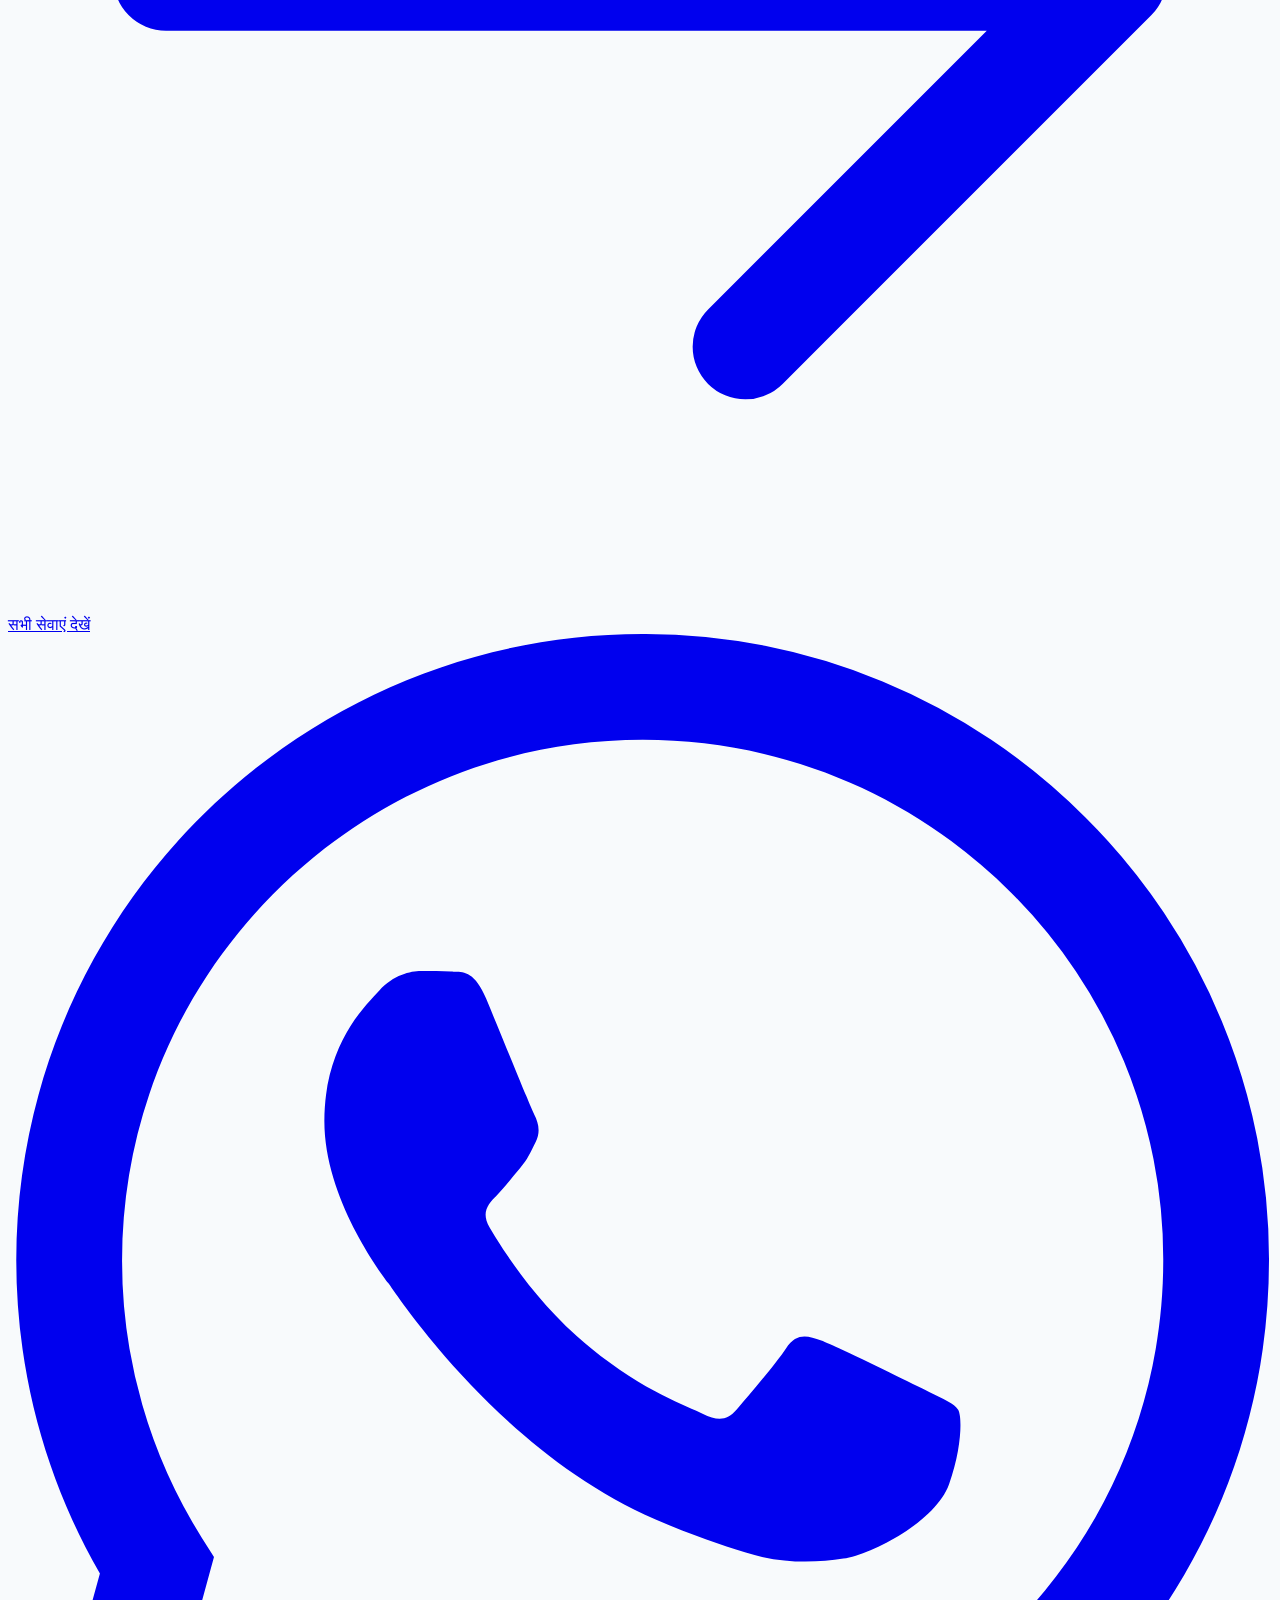
==== commit 525c89de: "contact page" ====
--- a/index.html
+++ b/index.html
@@ -74,12 +74,11 @@
                     <span class="w-2 h-2 rounded-full bg-primary animate-pulse"></span>
                     <span class="text-sm font-medium tracking-wide uppercase">Govt. Approved PWD Contractor</span>
                 </div>
-                <h1 class="text-4xl md:text-5xl lg:text-7xl font-bold font-heading text-white leading-tight mb-6">
+                <h1 class="text-3xl md:text-5xl lg:text-7xl font-bold font-heading text-white leading-tight mb-6">
                     Building Stronger <span class="text-primary">Roads</span> for a Better Tomorrow
                 </h1>
-                <p class="text-lg md:text-xl text-gray-300 mb-10 max-w-2xl leading-relaxed">
-                    Over 15 years of excellence in executing premium infrastructure projects. We deliver robust, safe,
-                    and modern roadways that connect communities.
+                <p class="text-base md:text-xl text-gray-300 mb-10 max-w-2xl leading-relaxed font-body">
+                    A Class-A Government Approved PWD Contractor modernizing local infrastructure. Armed with technical expertise and a modern fleet of over 50 heavy-duty machines, we deliver robust, safe, and durable roadways.
                 </p>
                 <div class="flex flex-col sm:flex-row gap-4">
                     <a href="projects.html"
@@ -101,27 +100,25 @@
         <div class="max-w-7xl mx-auto px-4 sm:px-6 lg:px-8">
             <div class="grid grid-cols-2 md:grid-cols-4 gap-8 divide-x-0 md:divide-x divide-gray-200">
                 <div class="text-center px-4">
-                    <div class="text-4xl md:text-5xl font-heading font-bold text-dark mb-2">500<span
-                            class="text-primary">+</span></div>
-                    <div class="text-sm md:text-base text-secondary font-medium uppercase tracking-wide">KM Roads Built
-                    </div>
-                </div>
-                <div class="text-center px-4">
-                    <div class="text-4xl md:text-5xl font-heading font-bold text-dark mb-2">150<span
-                            class="text-primary">+</span></div>
-                    <div class="text-sm md:text-base text-secondary font-medium uppercase tracking-wide">Projects Done
-                    </div>
-                </div>
-                <div class="text-center px-4">
-                    <div class="text-4xl md:text-5xl font-heading font-bold text-dark mb-2">15<span
-                            class="text-primary">+</span></div>
-                    <div class="text-sm md:text-base text-secondary font-medium uppercase tracking-wide">Years Exp.
-                    </div>
-                </div>
-                <div class="text-center px-4">
-                    <div class="text-4xl md:text-5xl font-heading font-bold text-dark mb-2">50<span
+                    <div class="text-3xl md:text-5xl font-heading font-bold text-dark mb-2">50<span
                             class="text-primary">+</span></div>
                     <div class="text-sm md:text-base text-secondary font-medium uppercase tracking-wide">Heavy Machines
+                    </div>
+                </div>
+                <div class="text-center px-4">
+                    <div class="text-3xl md:text-5xl font-heading font-bold text-dark mb-2">Class-A</div>
+                    <div class="text-sm md:text-base text-secondary font-medium uppercase tracking-wide">PWD Approved
+                    </div>
+                </div>
+                <div class="text-center px-4">
+                    <div class="text-3xl md:text-5xl font-heading font-bold text-dark mb-2">100<span
+                            class="text-primary">%</span></div>
+                    <div class="text-sm md:text-base text-secondary font-medium uppercase tracking-wide">Safety Compliance
+                    </div>
+                </div>
+                <div class="text-center px-4">
+                    <div class="text-3xl md:text-5xl font-heading font-bold text-dark mb-2">ISO 9001</div>
+                    <div class="text-sm md:text-base text-secondary font-medium uppercase tracking-wide">Quality Certified
                     </div>
                 </div>
             </div>
@@ -132,8 +129,8 @@
     <section class="py-24 bg-bg">
         <div class="max-w-7xl mx-auto px-4 sm:px-6 lg:px-8">
             <div class="text-center max-w-3xl mx-auto mb-16">
-                <h2 class="text-3xl md:text-4xl font-bold font-heading text-dark mb-4">Our Core Expertise</h2>
-                <p class="text-lg text-secondary">Delivering comprehensive road construction solutions with
+                <h2 class="text-2xl md:text-4xl font-bold font-heading text-dark mb-4">Our Core Expertise</h2>
+                <p class="text-base md:text-lg text-secondary font-body">Delivering comprehensive road construction solutions with
                     state-of-the-art technology and unmatched precision.</p>
             </div>
 
@@ -148,11 +145,10 @@
                                 d="M13 10V3L4 14h7v7l9-11h-7z"></path>
                         </svg>
                     </div>
-                    <h3 class="text-xl font-bold font-heading text-dark mb-3">Highway Development</h3>
-                    <p class="text-secondary mb-6 leading-relaxed">End-to-end construction of national and state
-                        highways meeting the highest safety standards.</p>
+                    <h3 class="text-xl font-bold font-heading text-dark mb-3">Road Construction & Development</h3>
+                    <p class="text-secondary mb-6 leading-relaxed font-body">Expertise in Bitumen and Asphalt road construction, full-scale colony road development, and comprehensive road repair & rehabilitation.</p>
                     <a href="services.html"
-                        class="inline-flex items-center text-dark font-medium group-hover:text-primary transition-colors">
+                        class="inline-flex items-center text-dark font-medium group-hover:text-primary transition-colors font-body">
                         Learn more <svg class="w-4 h-4 ml-2 group-hover:translate-x-1 transition-transform" fill="none"
                             stroke="currentColor" viewBox="0 0 24 24">
                             <path stroke-linecap="round" stroke-linejoin="round" stroke-width="2"
@@ -167,15 +163,13 @@
                         class="w-14 h-14 bg-primary/10 rounded-2xl flex items-center justify-center text-primary mb-6 group-hover:bg-primary group-hover:text-dark transition-colors">
                         <svg class="w-7 h-7" fill="none" stroke="currentColor" viewBox="0 0 24 24">
                             <path stroke-linecap="round" stroke-linejoin="round" stroke-width="2"
-                                d="M4 4v5h.582m15.356 2A8.001 8.001 0 004.582 9m0 0H9m11 11v-5h-.581m0 0a8.003 8.003 0 01-15.357-2m15.357 2H15">
-                            </path>
-                        </svg>
-                    </div>
-                    <h3 class="text-xl font-bold font-heading text-dark mb-3">Asphalt Paving</h3>
-                    <p class="text-secondary mb-6 leading-relaxed">Premium quality asphalt paving for smooth, durable,
-                        and long-lasting road surfaces.</p>
+                                d="M4 6a2 2 0 012-2h2a2 2 0 012 2v2a2 2 0 01-2 2H6a2 2 0 01-2-2V6zM14 6a2 2 0 012-2h2a2 2 0 012 2v2a2 2 0 01-2 2h-2a2 2 0 01-2-2V6zM4 16a2 2 0 012-2h2a2 2 0 012 2v2a2 2 0 01-2 2H6a2 2 0 01-2-2v-2zM14 16a2 2 0 012-2h2a2 2 0 012 2v2a2 2 0 01-2 2h-2a2 2 0 01-2-2v-2z"></path>
+                        </svg>
+                    </div>
+                    <h3 class="text-xl font-bold font-heading text-dark mb-3">Paver & Interlocking Works</h3>
+                    <p class="text-secondary mb-6 leading-relaxed font-body">Precision installation of interlocking paver blocks for parking areas, commercial zones, and footpath development.</p>
                     <a href="services.html"
-                        class="inline-flex items-center text-dark font-medium group-hover:text-primary transition-colors">
+                        class="inline-flex items-center text-dark font-medium group-hover:text-primary transition-colors font-body">
                         Learn more <svg class="w-4 h-4 ml-2 group-hover:translate-x-1 transition-transform" fill="none"
                             stroke="currentColor" viewBox="0 0 24 24">
                             <path stroke-linecap="round" stroke-linejoin="round" stroke-width="2"
@@ -190,15 +184,13 @@
                         class="w-14 h-14 bg-primary/10 rounded-2xl flex items-center justify-center text-primary mb-6 group-hover:bg-primary group-hover:text-dark transition-colors">
                         <svg class="w-7 h-7" fill="none" stroke="currentColor" viewBox="0 0 24 24">
                             <path stroke-linecap="round" stroke-linejoin="round" stroke-width="2"
-                                d="M7 21a4 4 0 01-4-4V5a2 2 0 012-2h4a2 2 0 012 2v12a4 4 0 01-4 4zm0 0h12a2 2 0 002-2v-4a2 2 0 00-2-2h-2.343M11 7.343l1.657-1.657a2 2 0 012.828 0l2.829 2.829a2 2 0 010 2.828l-8.486 8.485M7 17h.01">
-                            </path>
-                        </svg>
-                    </div>
-                    <h3 class="text-xl font-bold font-heading text-dark mb-3">Road Markings</h3>
-                    <p class="text-secondary mb-6 leading-relaxed">High-visibility thermoplastic road markings ensuring
-                        safety and compliance.</p>
+                                d="M9 12l2 2 4-4m5.618-4.016A11.955 11.955 0 0112 2.944a11.955 11.955 0 01-8.618 3.04A12.02 12.02 0 003 9c0 5.591 3.824 10.29 9 11.622 5.176-1.332 9-6.03 9-11.622 0-1.042-.133-2.052-.382-3.016z"></path>
+                        </svg>
+                    </div>
+                    <h3 class="text-xl font-bold font-heading text-dark mb-3">Safety & Marking</h3>
+                    <p class="text-secondary mb-6 leading-relaxed font-body">Enhancing road safety through professional thermoplastic road marking, reflective road stud (cat eye) installation, and delineator setup.</p>
                     <a href="services.html"
-                        class="inline-flex items-center text-dark font-medium group-hover:text-primary transition-colors">
+                        class="inline-flex items-center text-dark font-medium group-hover:text-primary transition-colors font-body">
                         Learn more <svg class="w-4 h-4 ml-2 group-hover:translate-x-1 transition-transform" fill="none"
                             stroke="currentColor" viewBox="0 0 24 24">
                             <path stroke-linecap="round" stroke-linejoin="round" stroke-width="2"
@@ -210,7 +202,7 @@
 
             <div class="text-center mt-12">
                 <a href="services.html"
-                    class="inline-flex items-center justify-center px-8 py-4 border border-gray-300 rounded-full font-medium text-dark bg-white hover:bg-gray-50 hover:border-primary hover:text-primary transition-all shadow-sm hover:shadow-md">
+                    class="inline-flex items-center justify-center px-8 py-4 border border-gray-300 rounded-full font-medium text-dark bg-white hover:bg-gray-50 hover:border-primary hover:text-primary transition-all shadow-sm hover:shadow-md font-body">
                     View All Services
                 </a>
             </div>
@@ -223,4 +215,4 @@
     <script src="hero.js"></script>
 </body>
 
-</html>+</html>
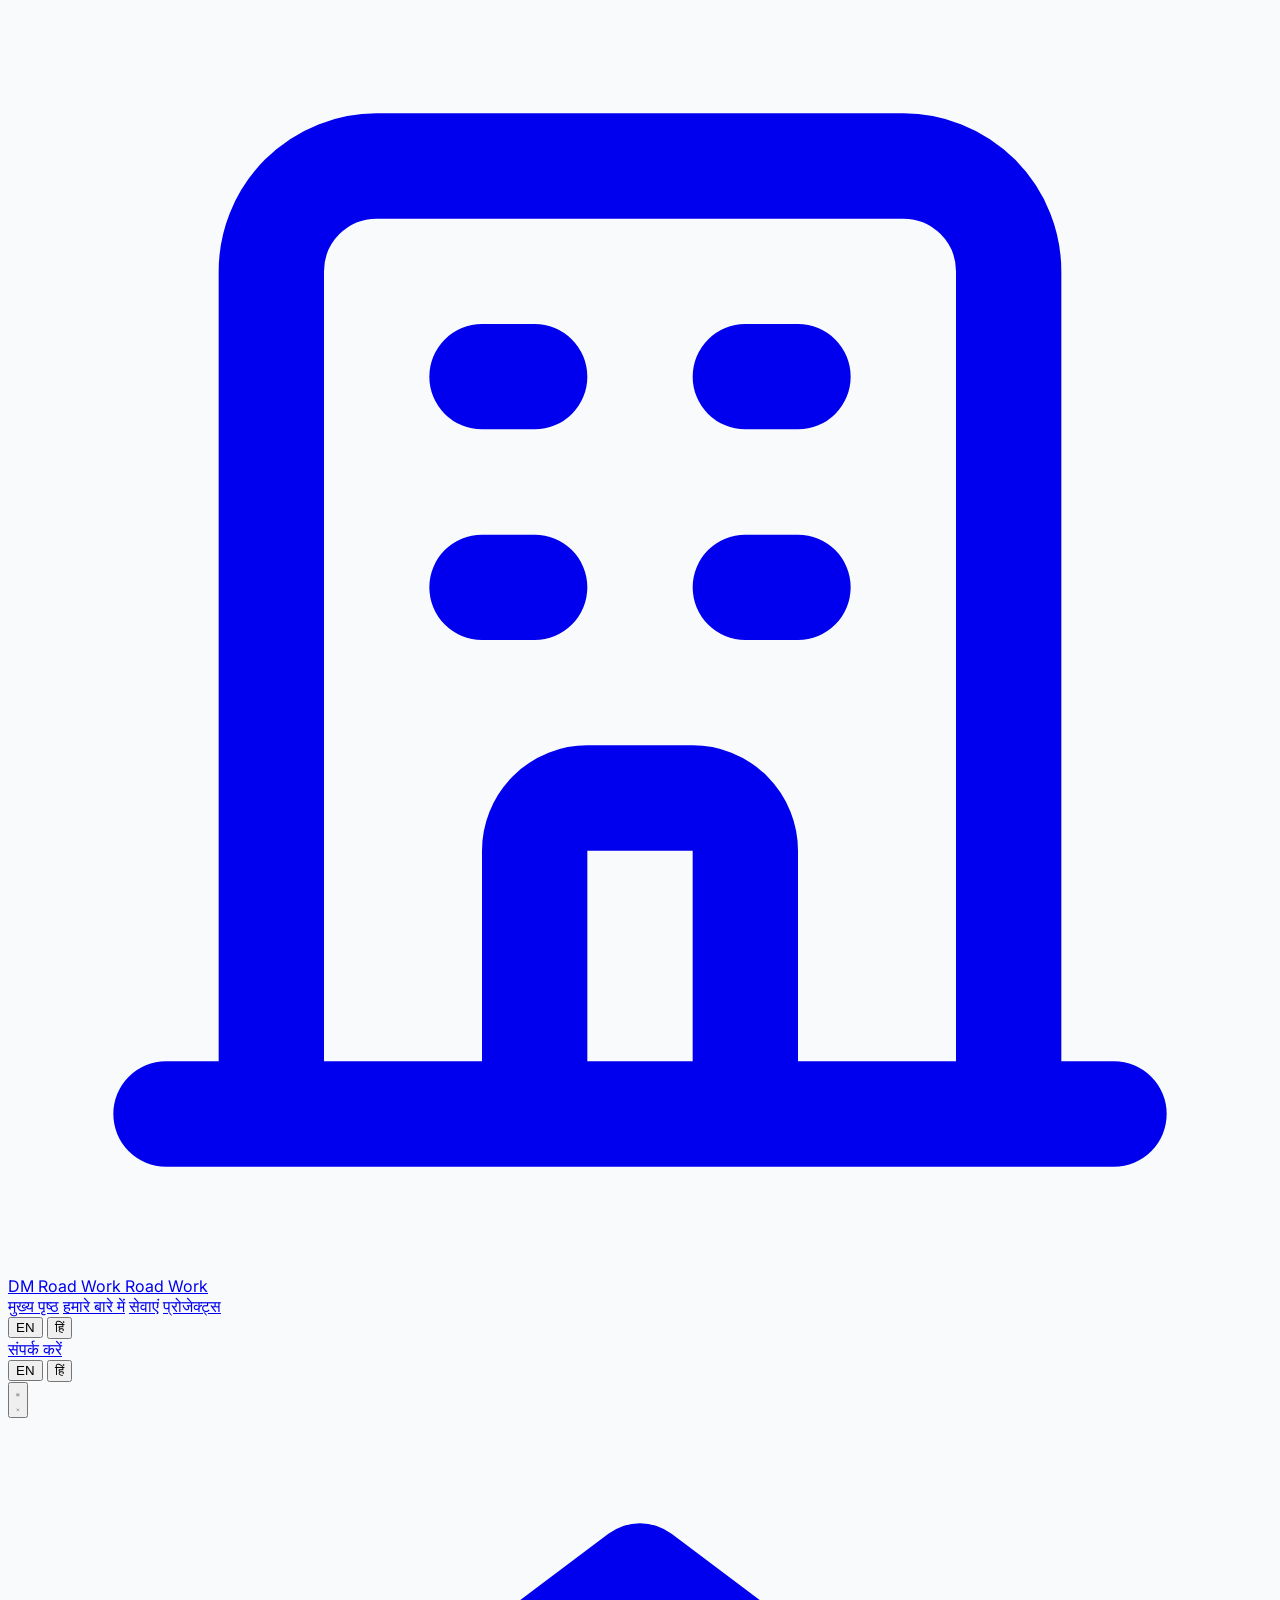
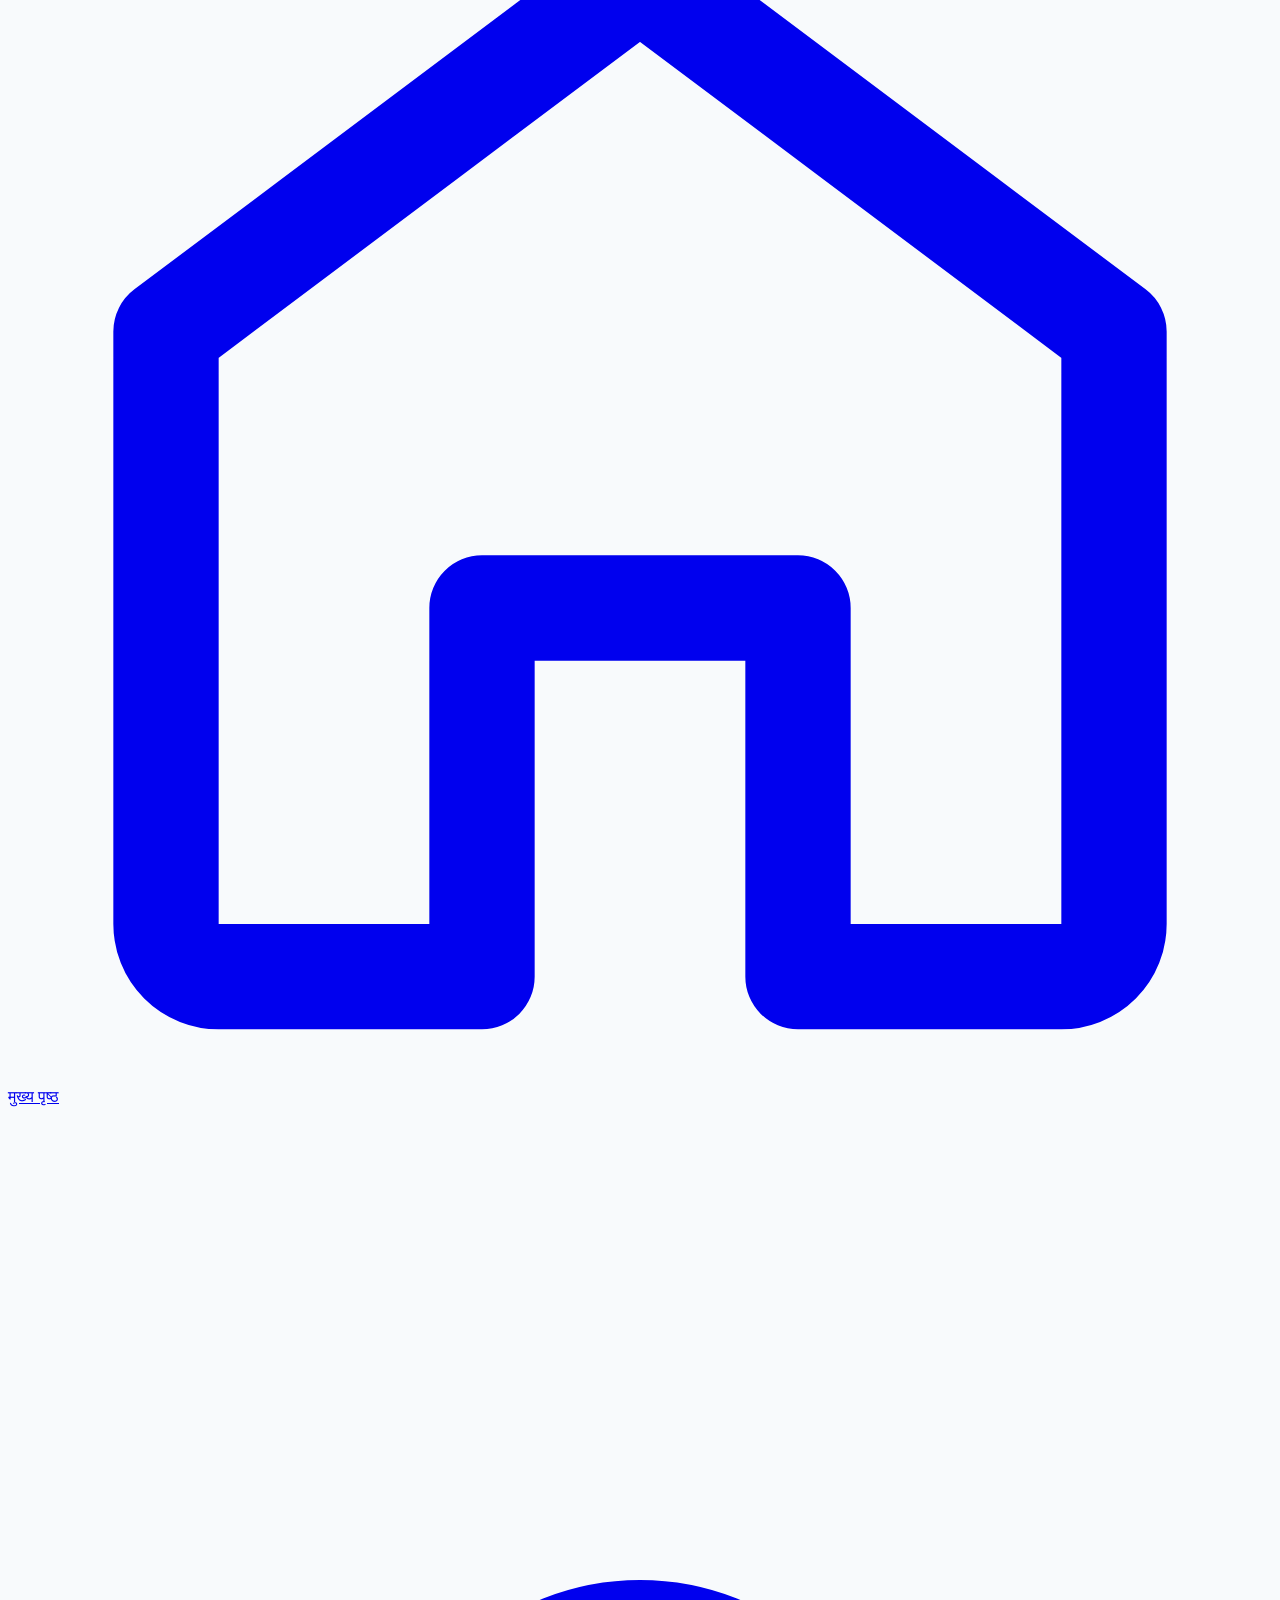
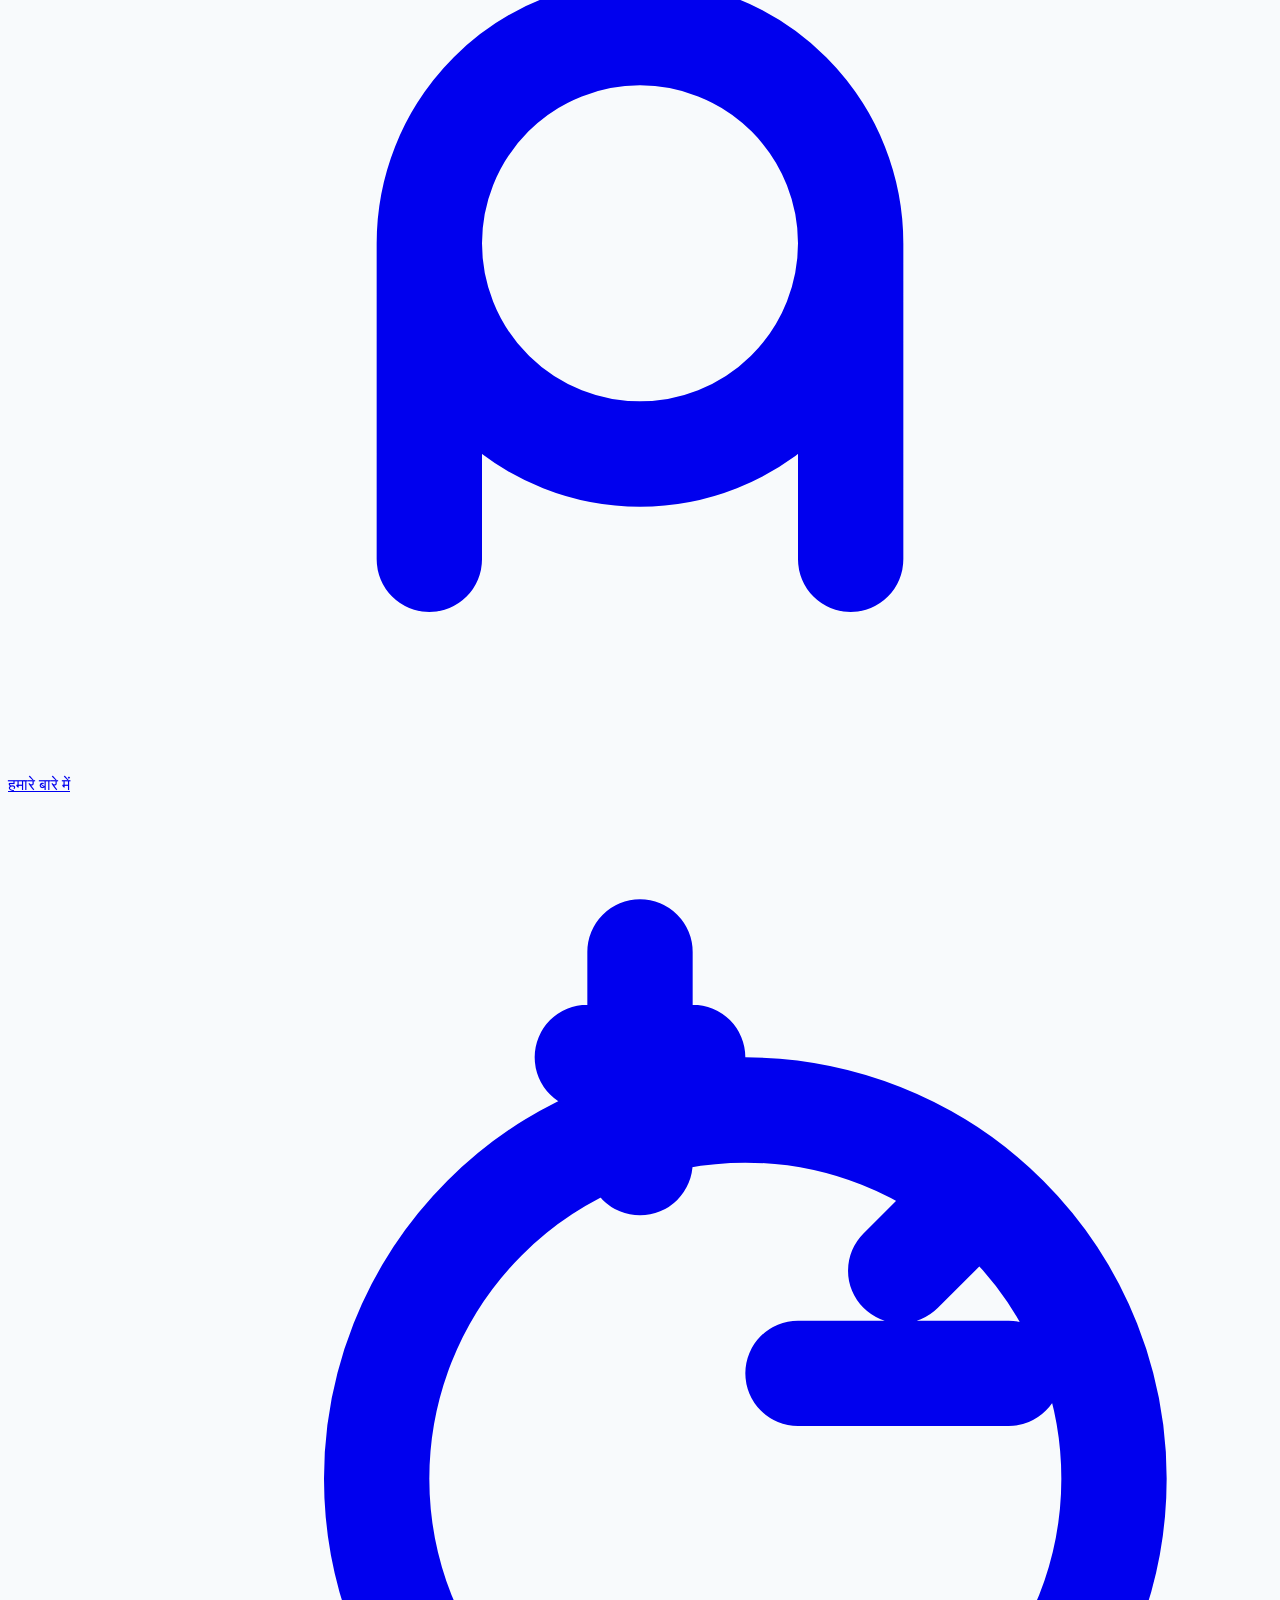
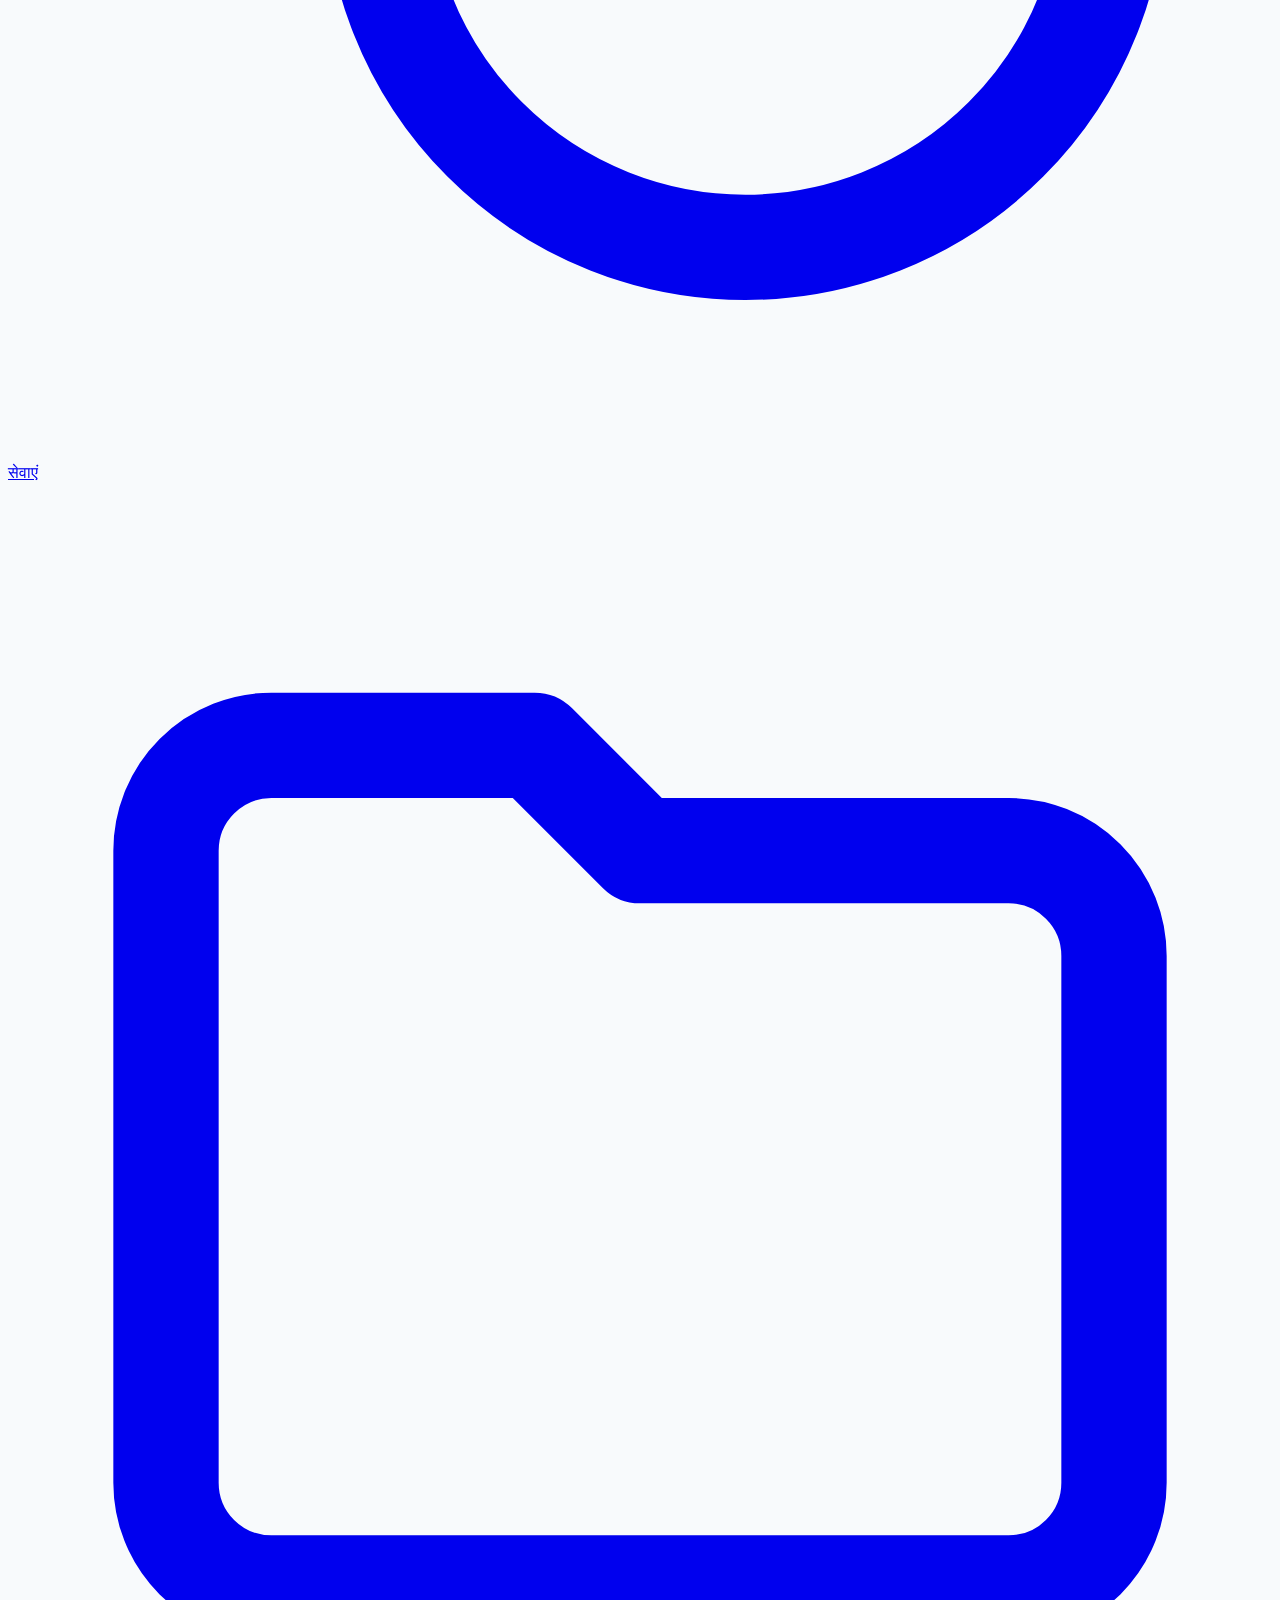
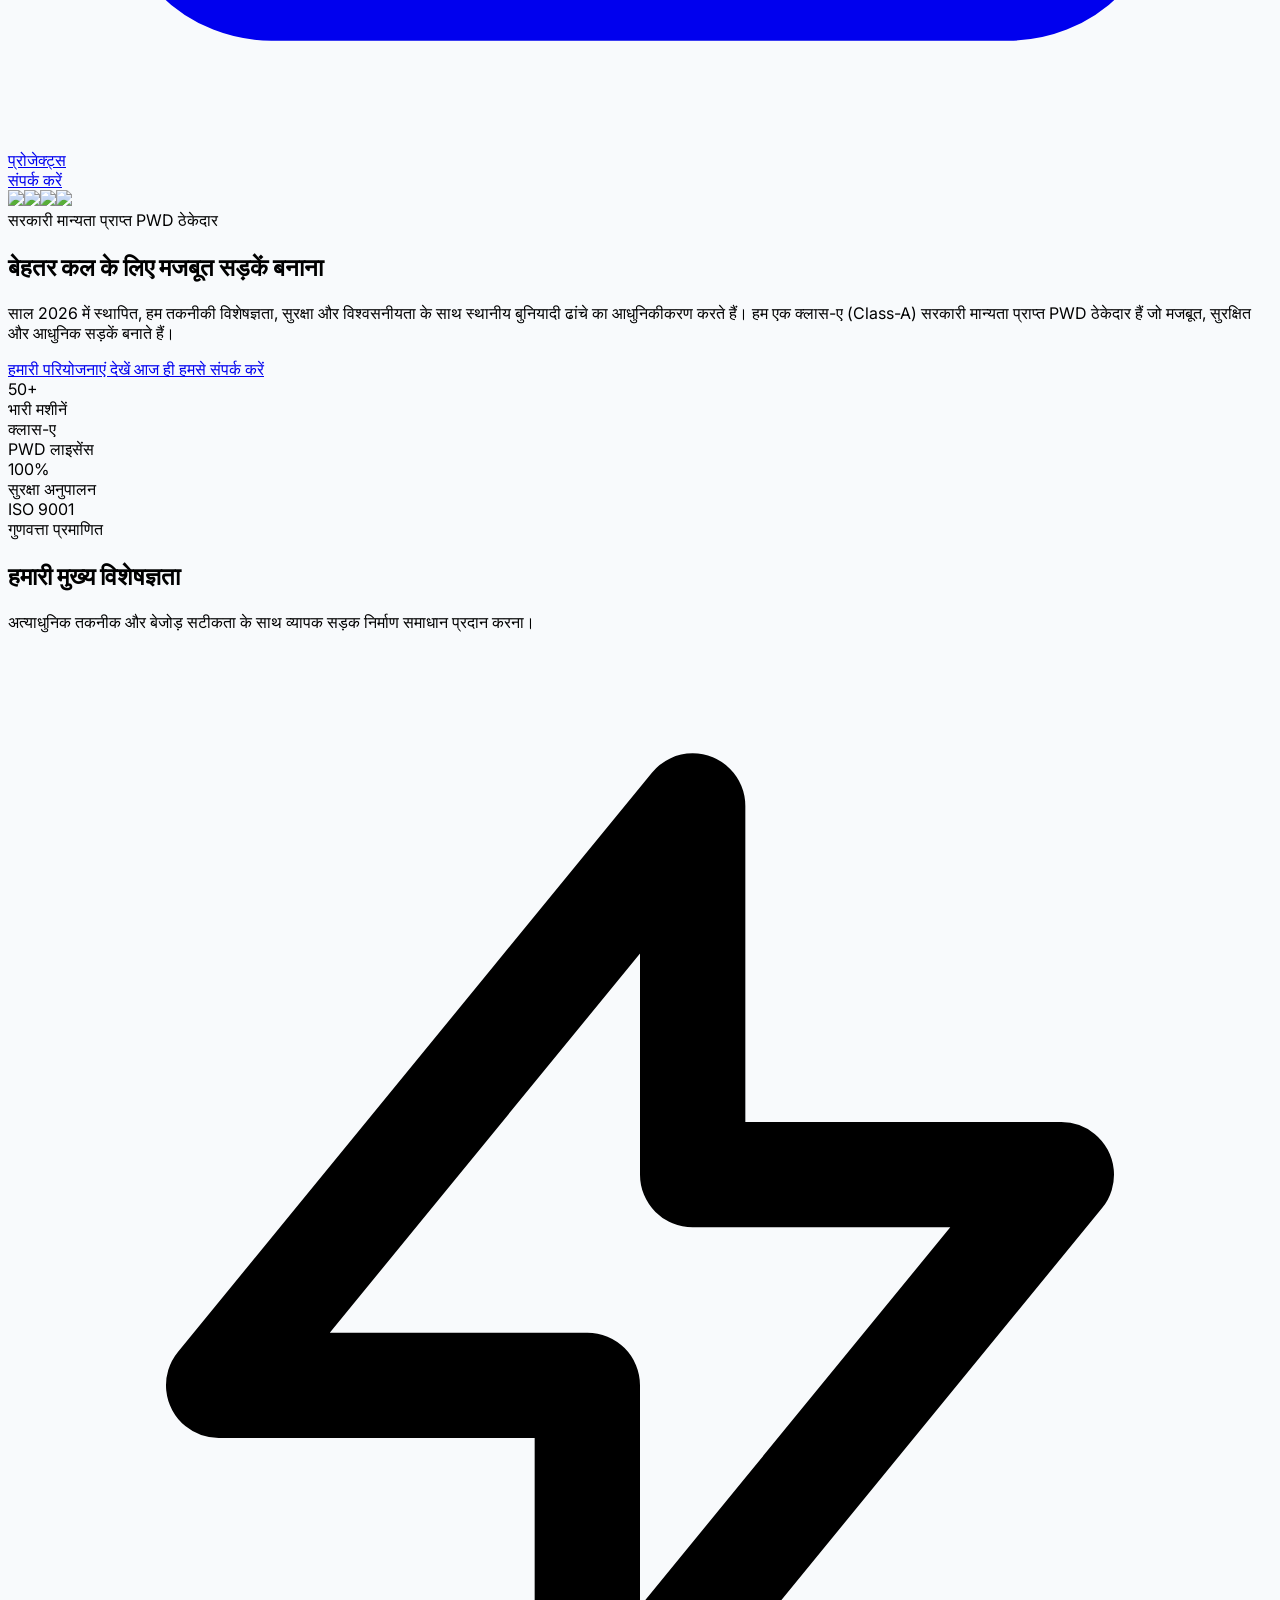
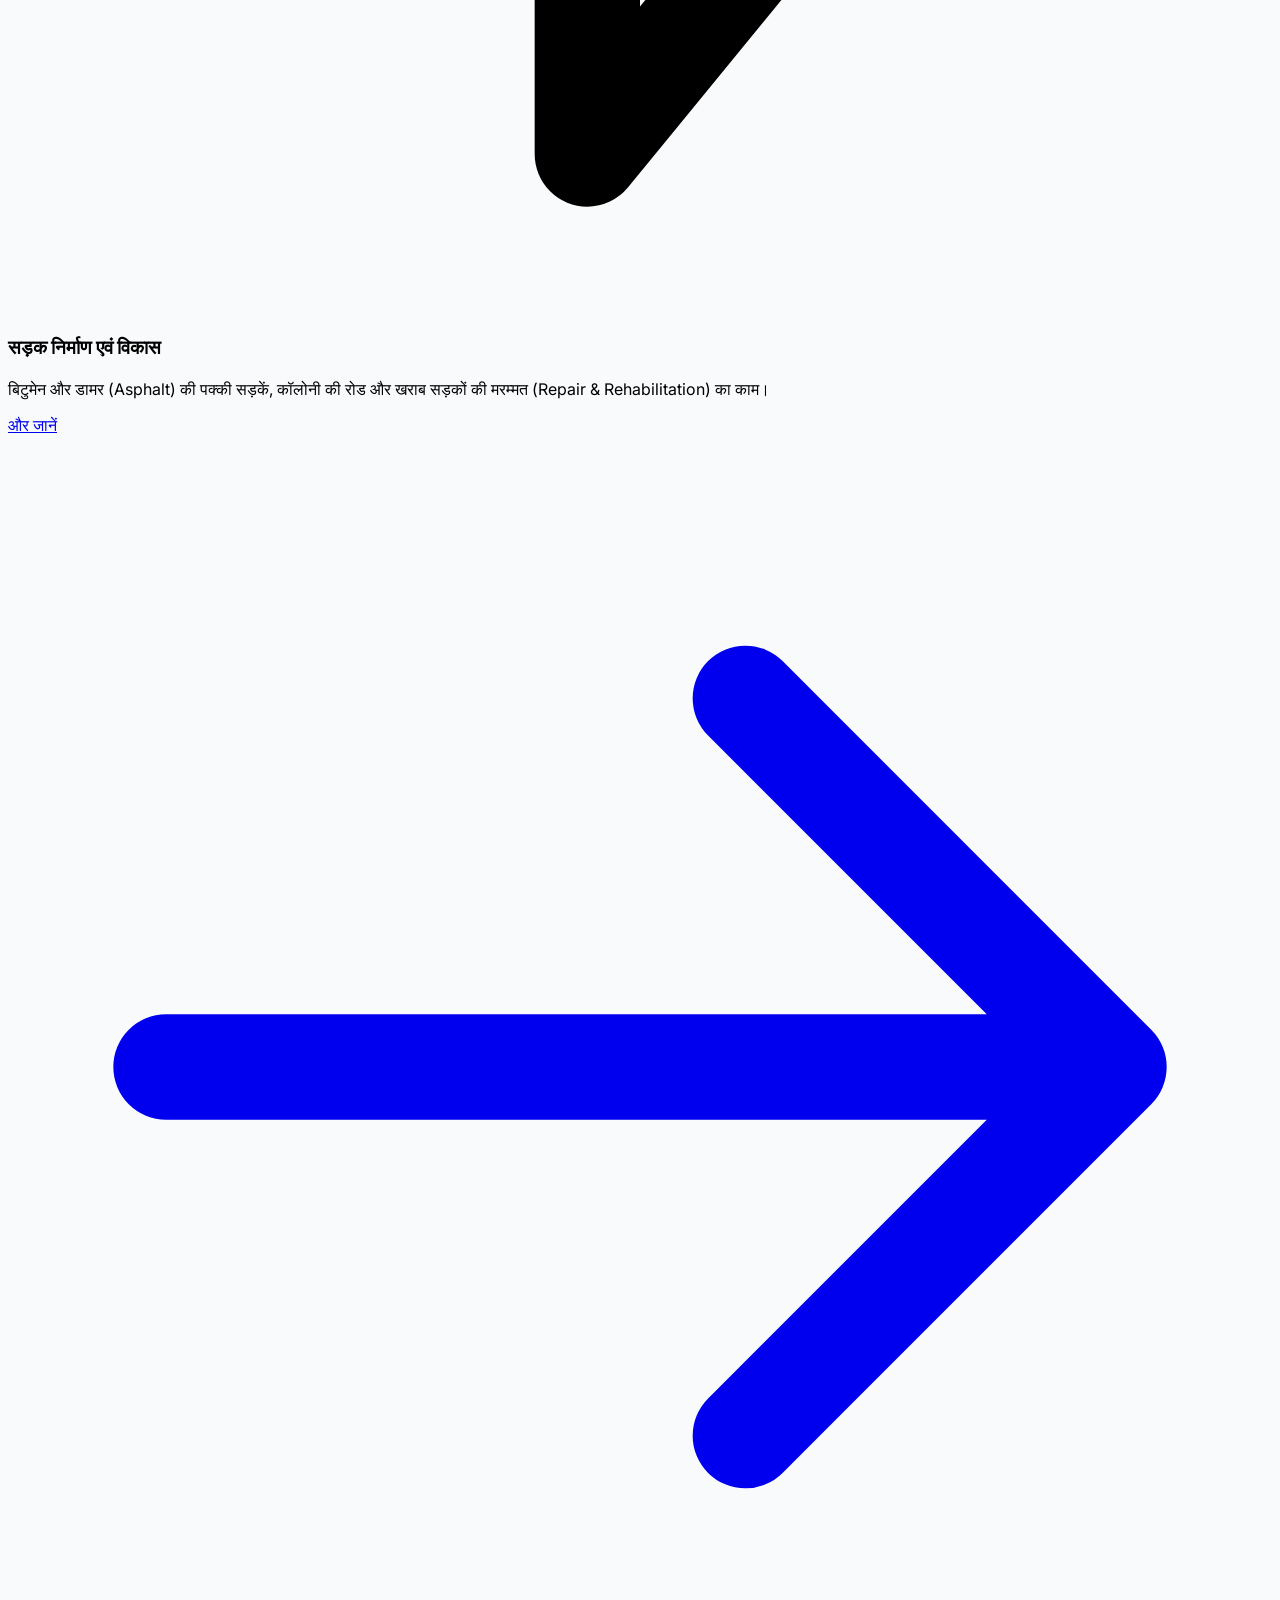
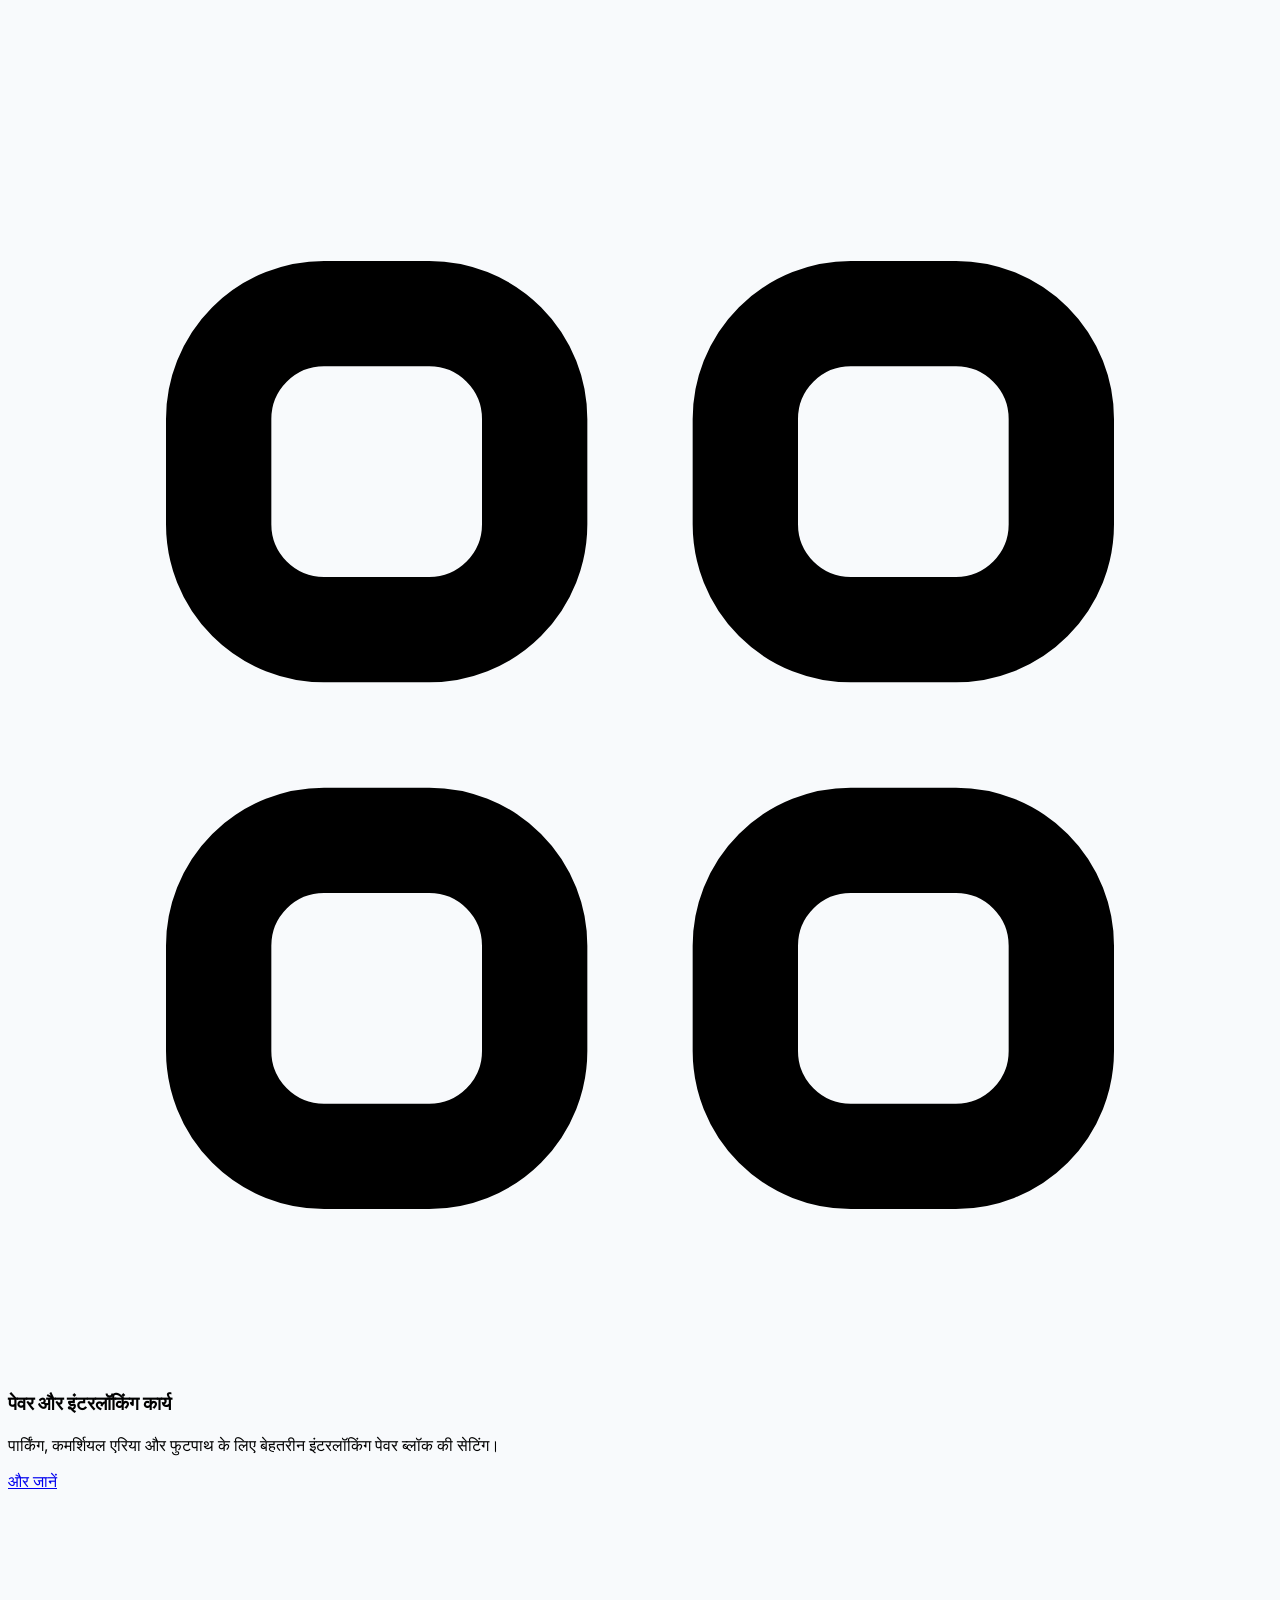
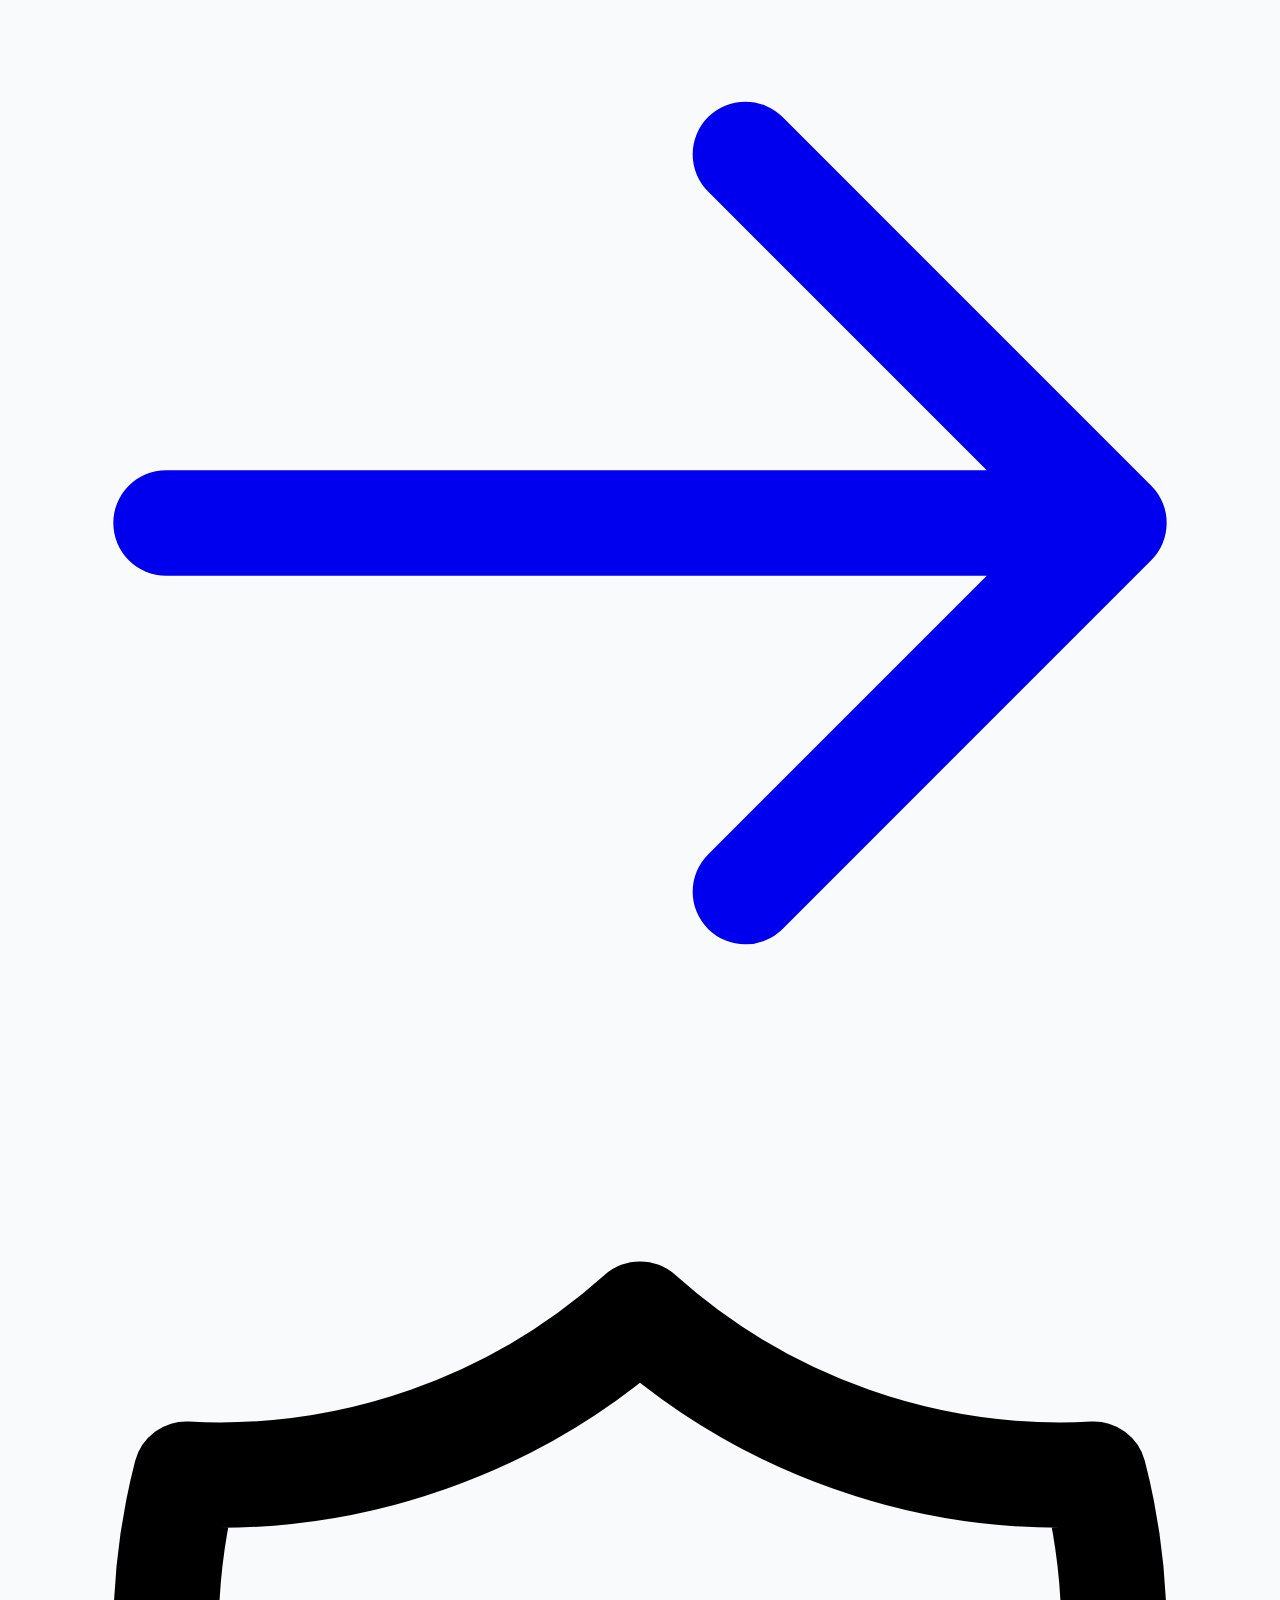
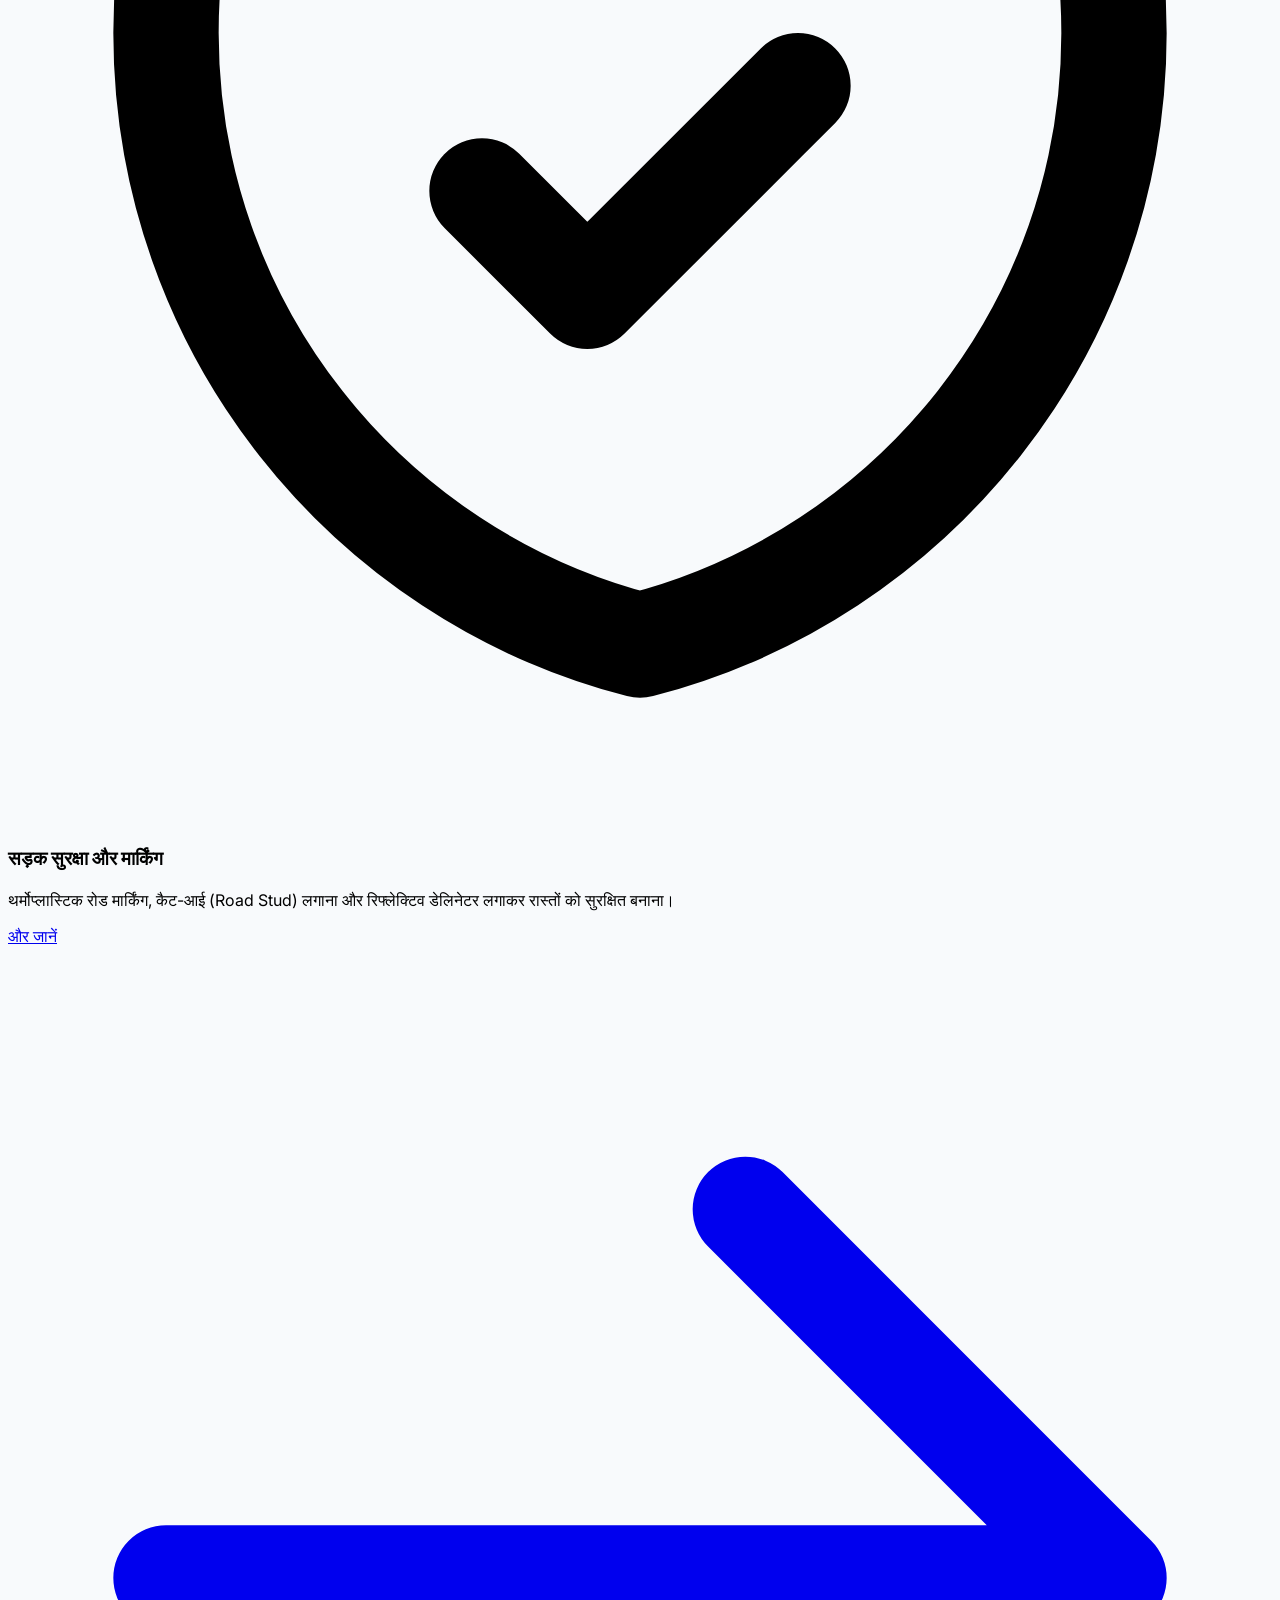
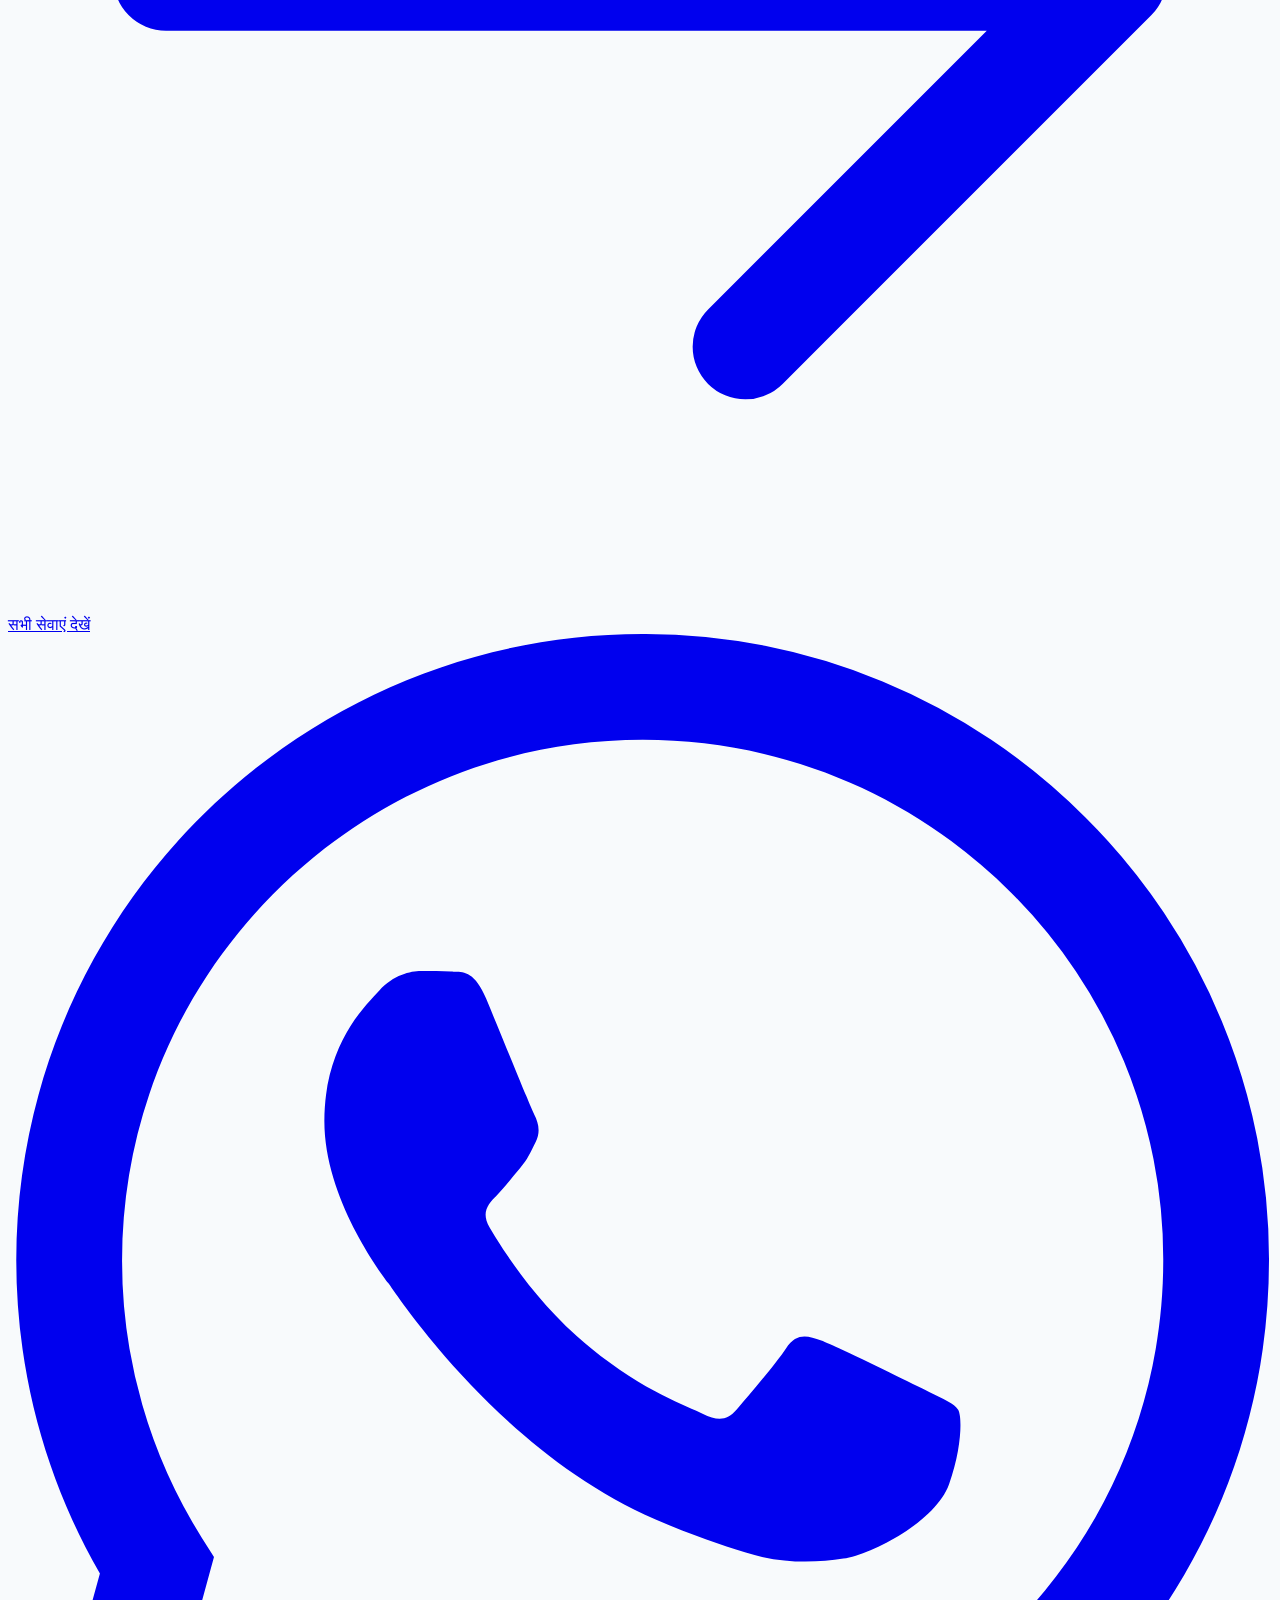
==== commit 5c3e4aec: "chages in hindi or someting else" ====
--- a/index.html
+++ b/index.html
@@ -4,7 +4,7 @@
 <head>
     <meta charset="UTF-8">
     <meta name="viewport" content="width=device-width, initial-scale=1.0">
-    <title>DM Infra Solutions | Government Approved PWD Road Contractor</title>
+    <title>DM Road Work | Government Approved PWD Road Contractor</title>
     <meta name="description"
         content="Premium road construction and infrastructure development services. Government approved PWD contractor specializing in highways, asphalt paving, and road markings.">
     <!-- Google Fonts -->
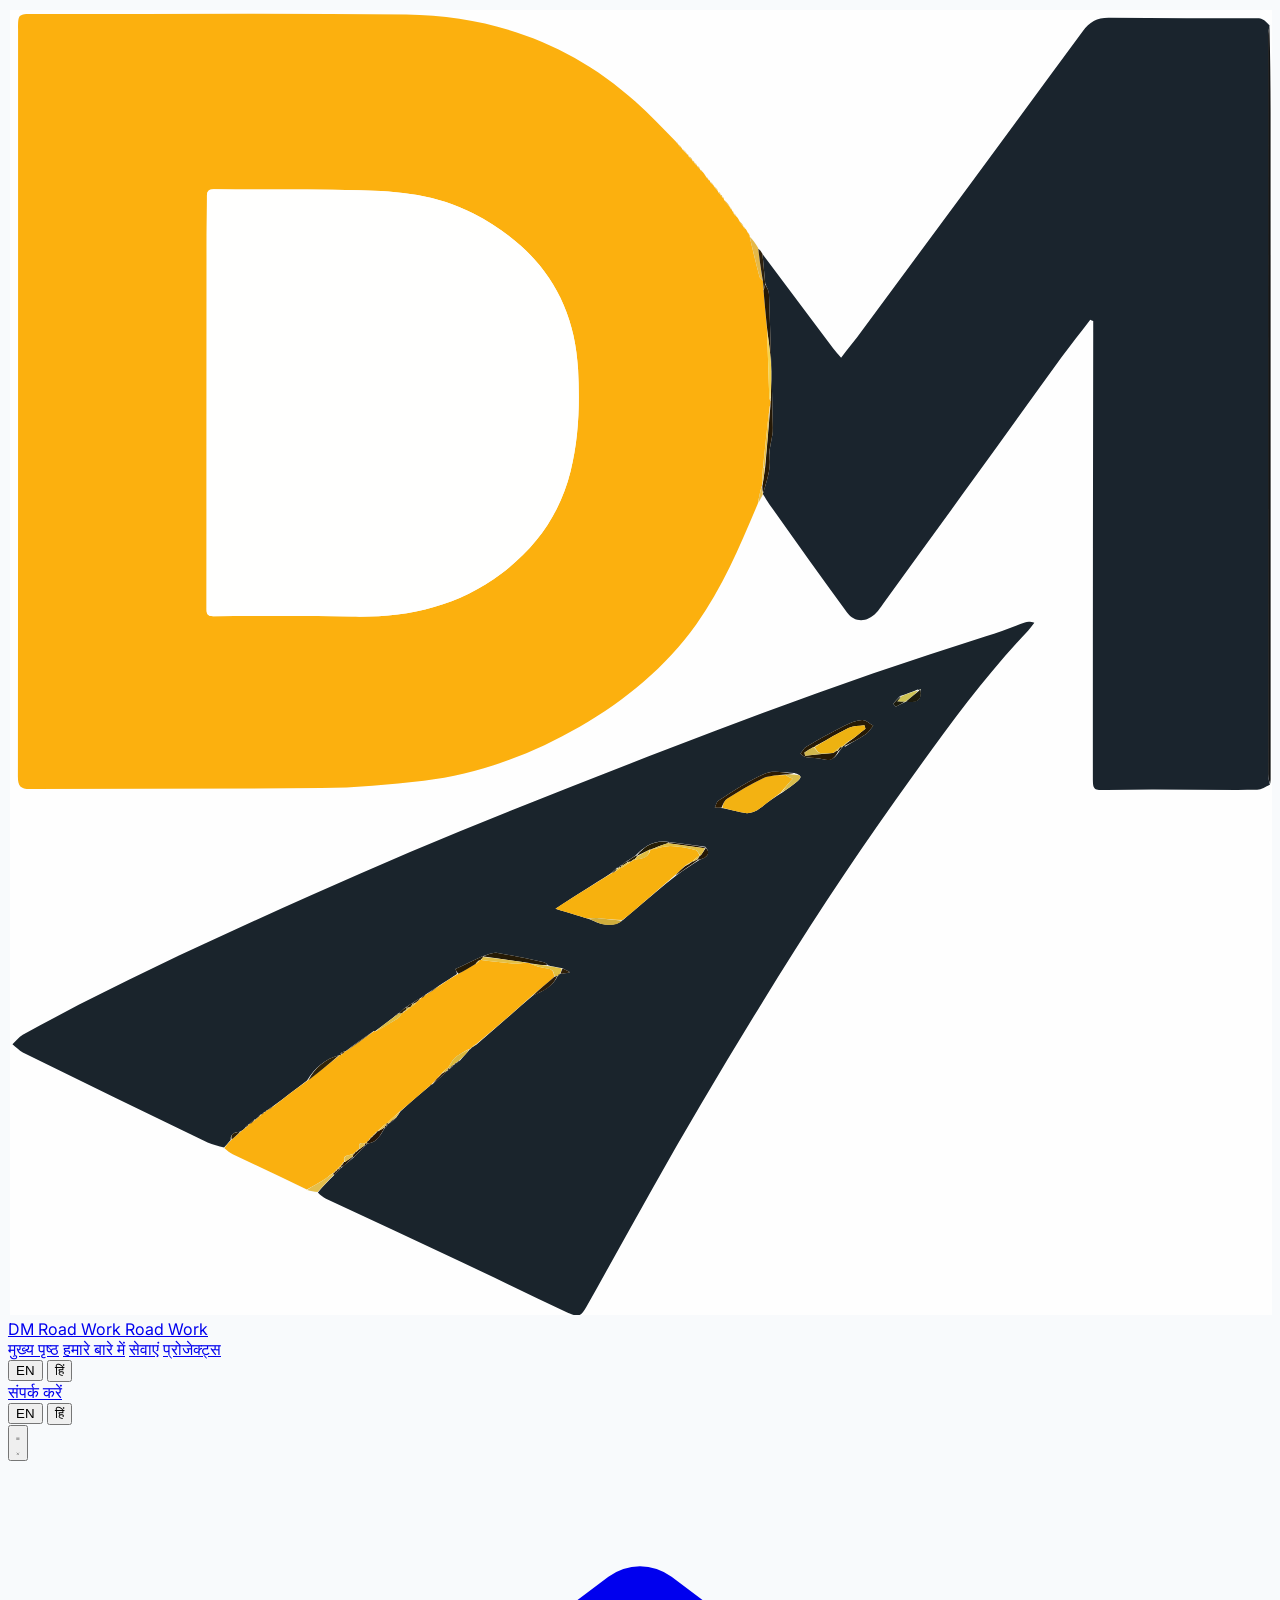
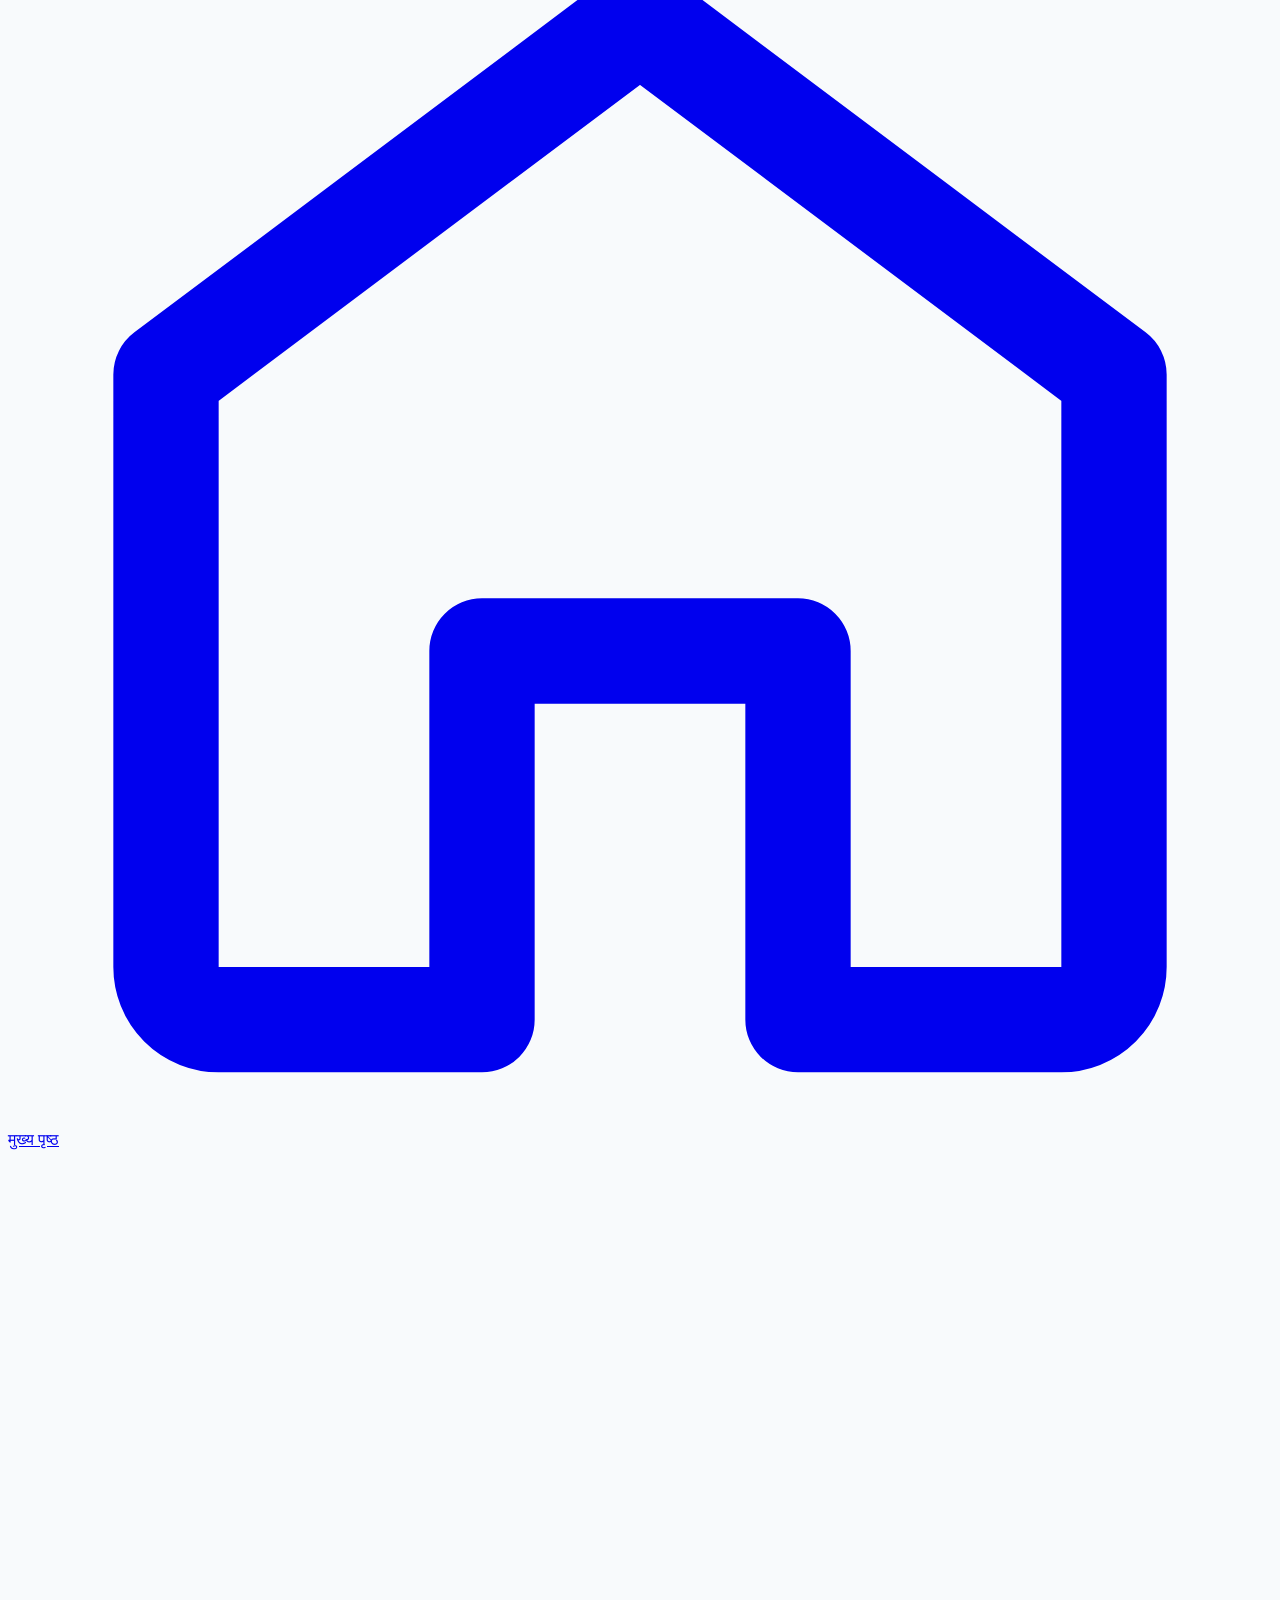
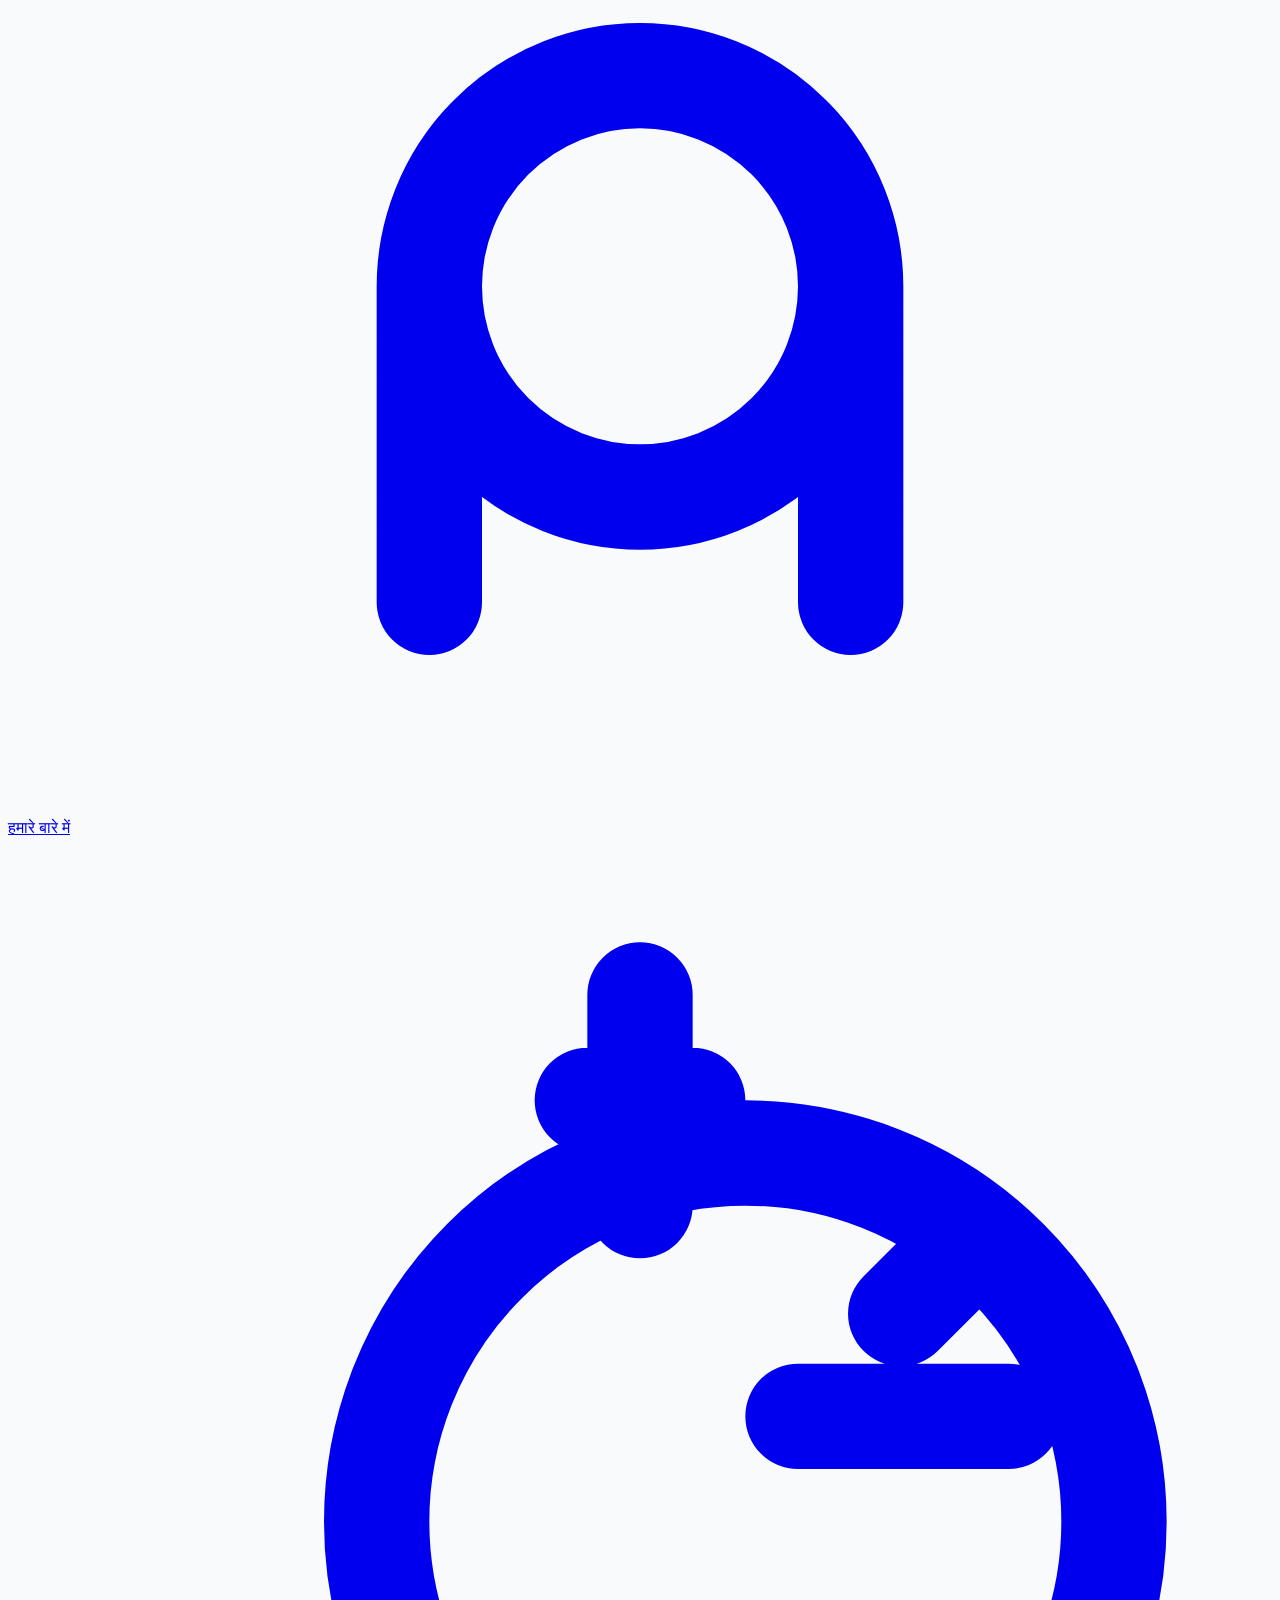
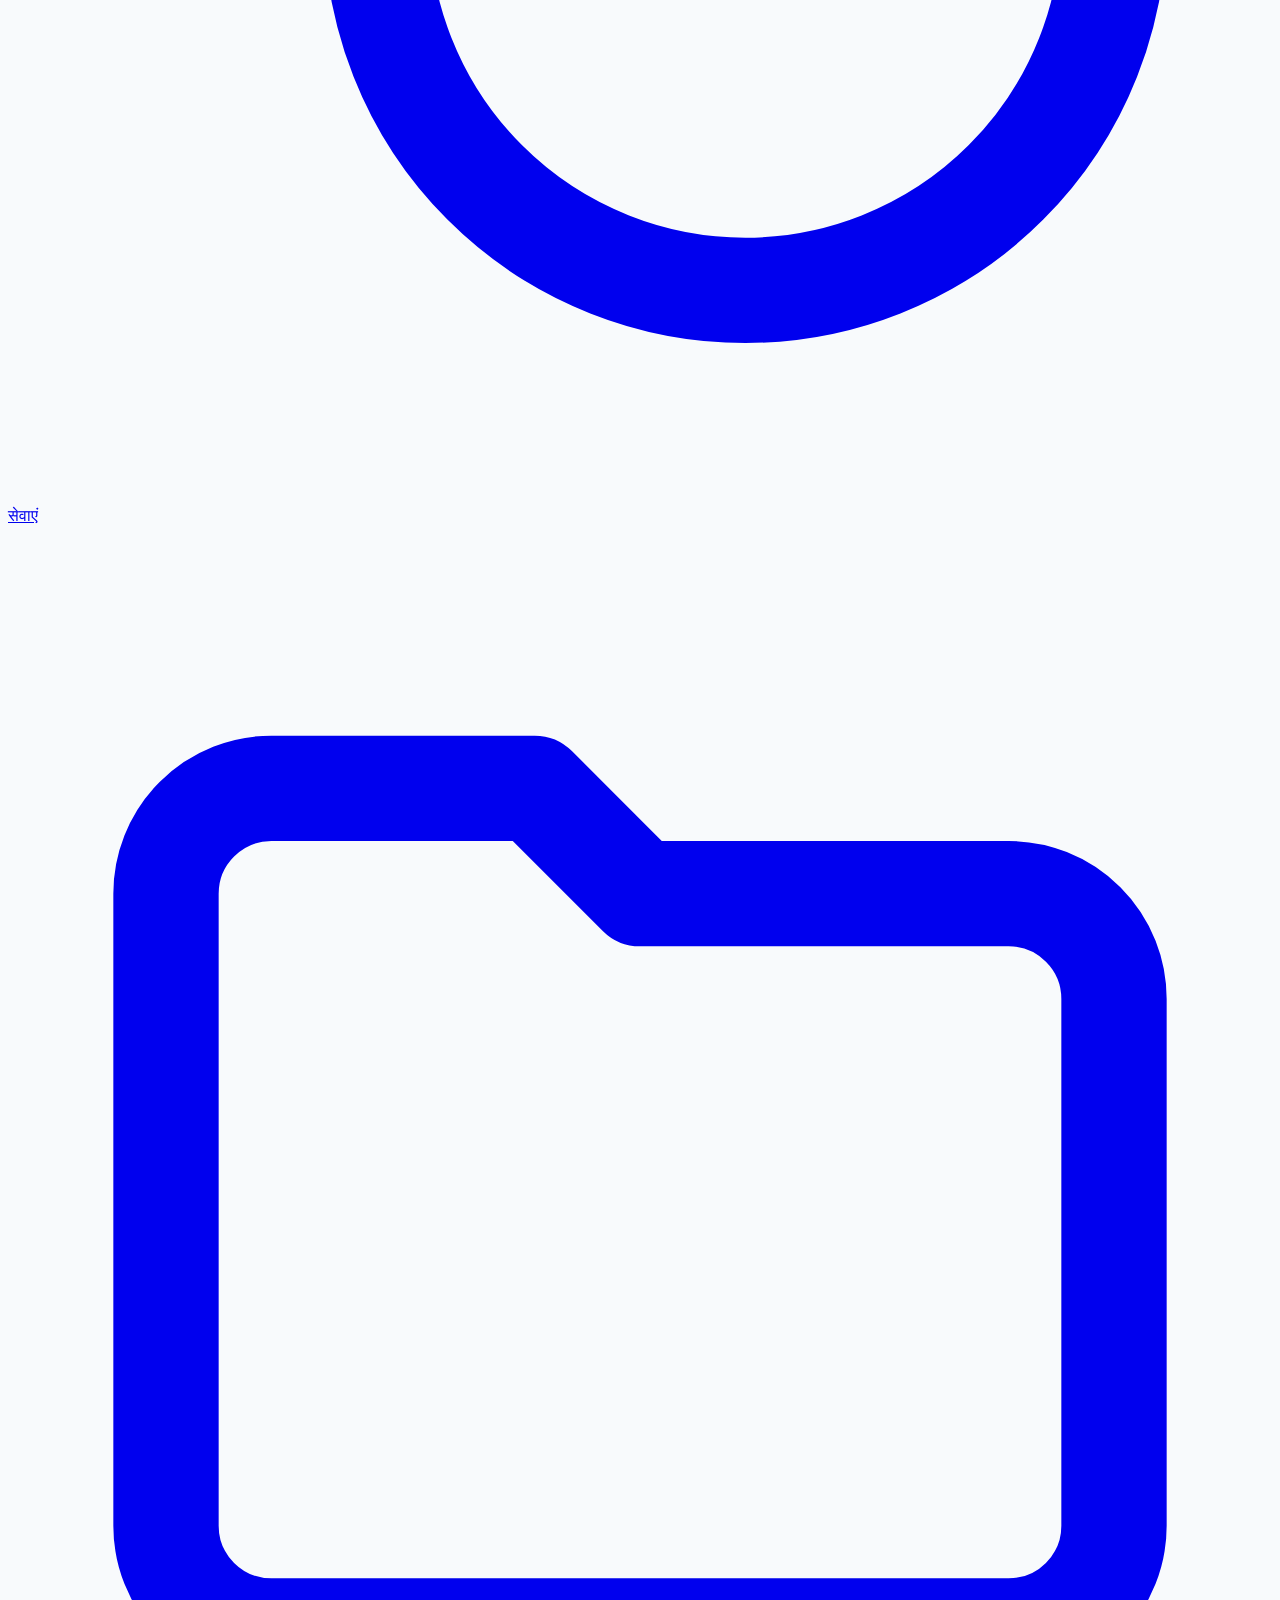
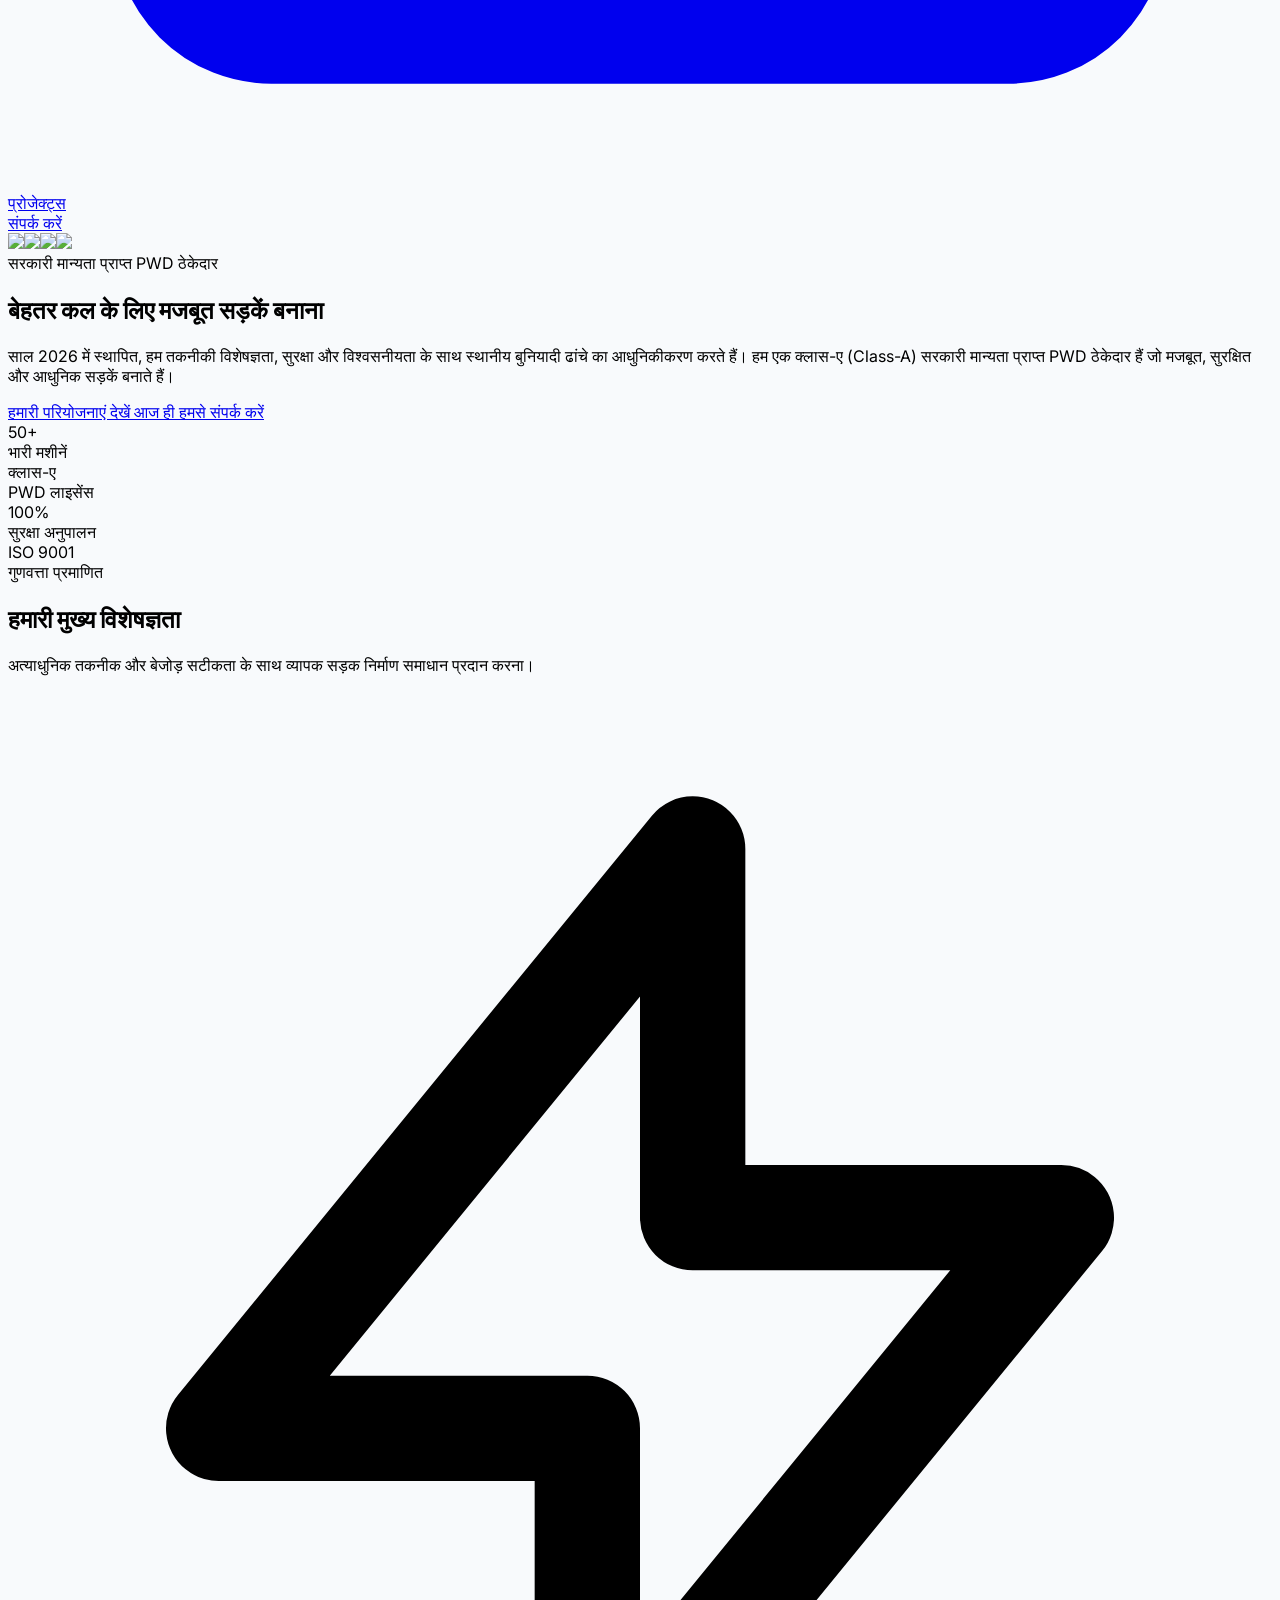
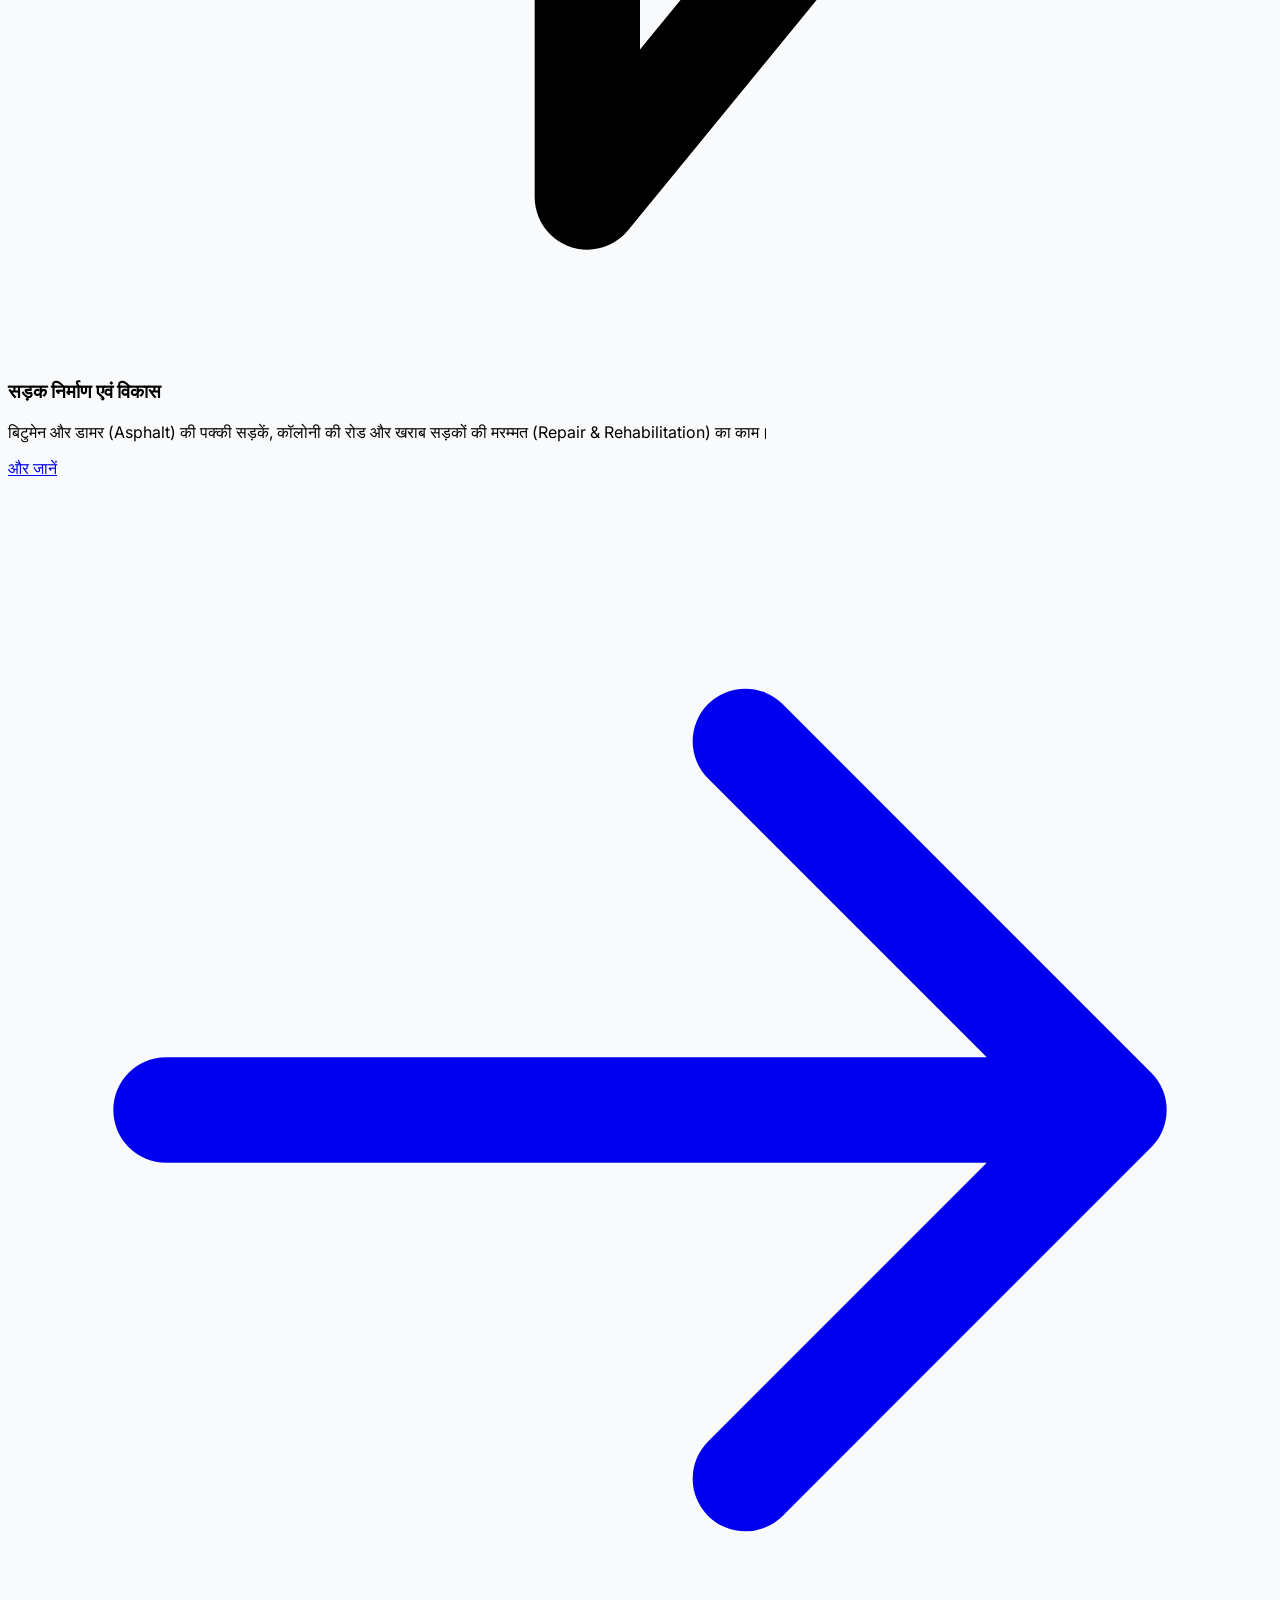
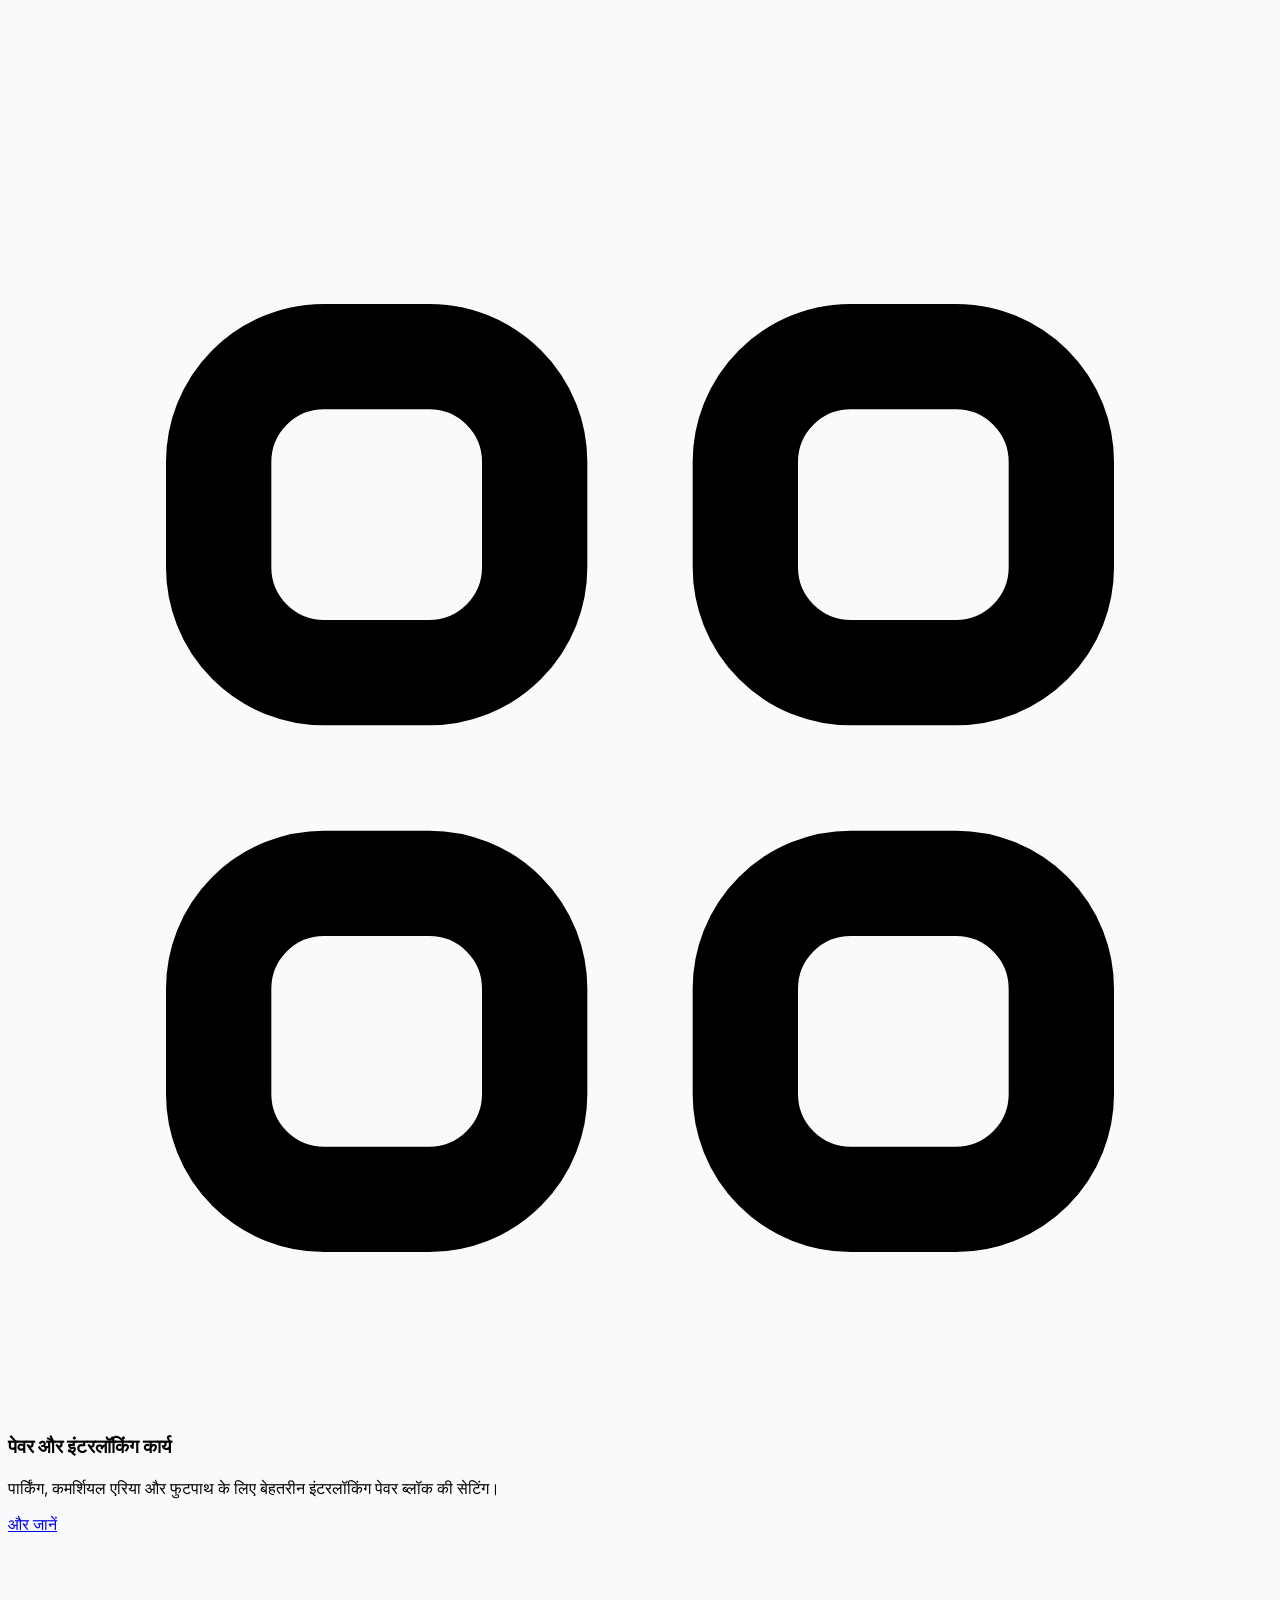
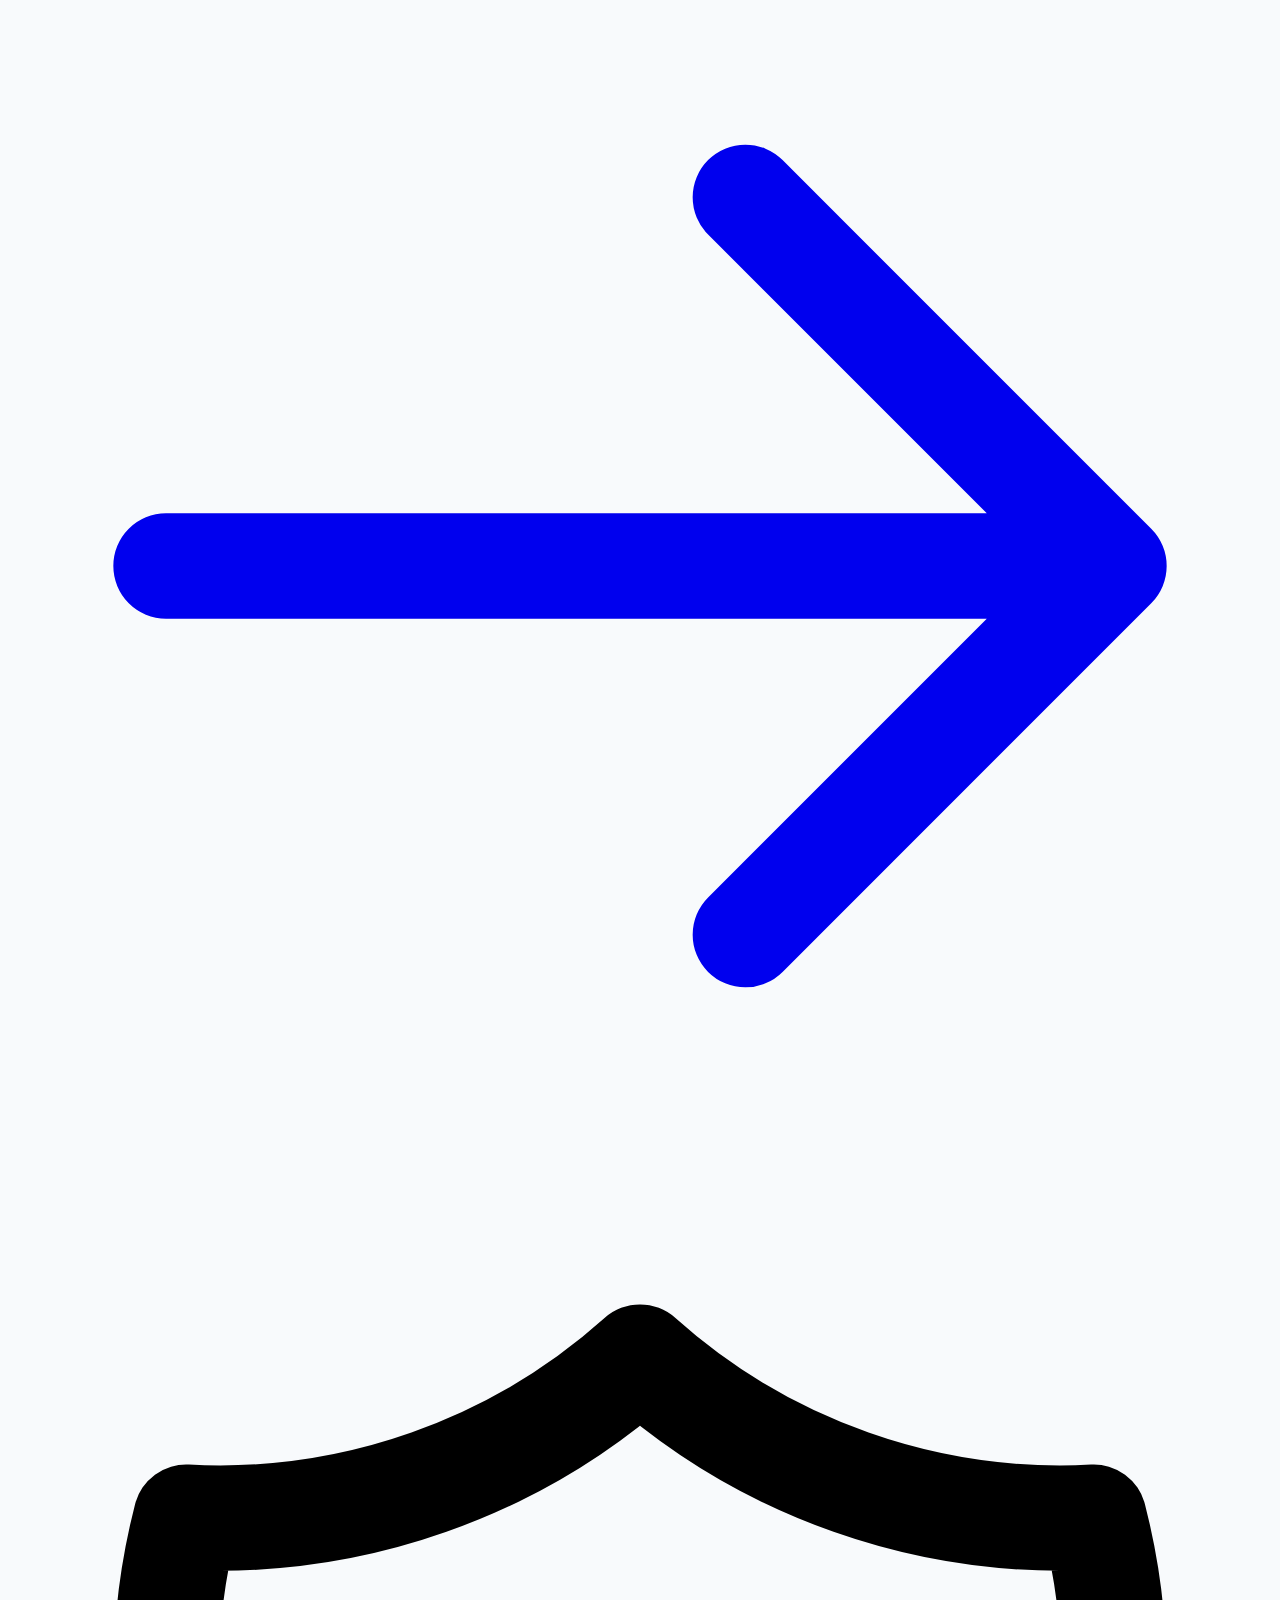
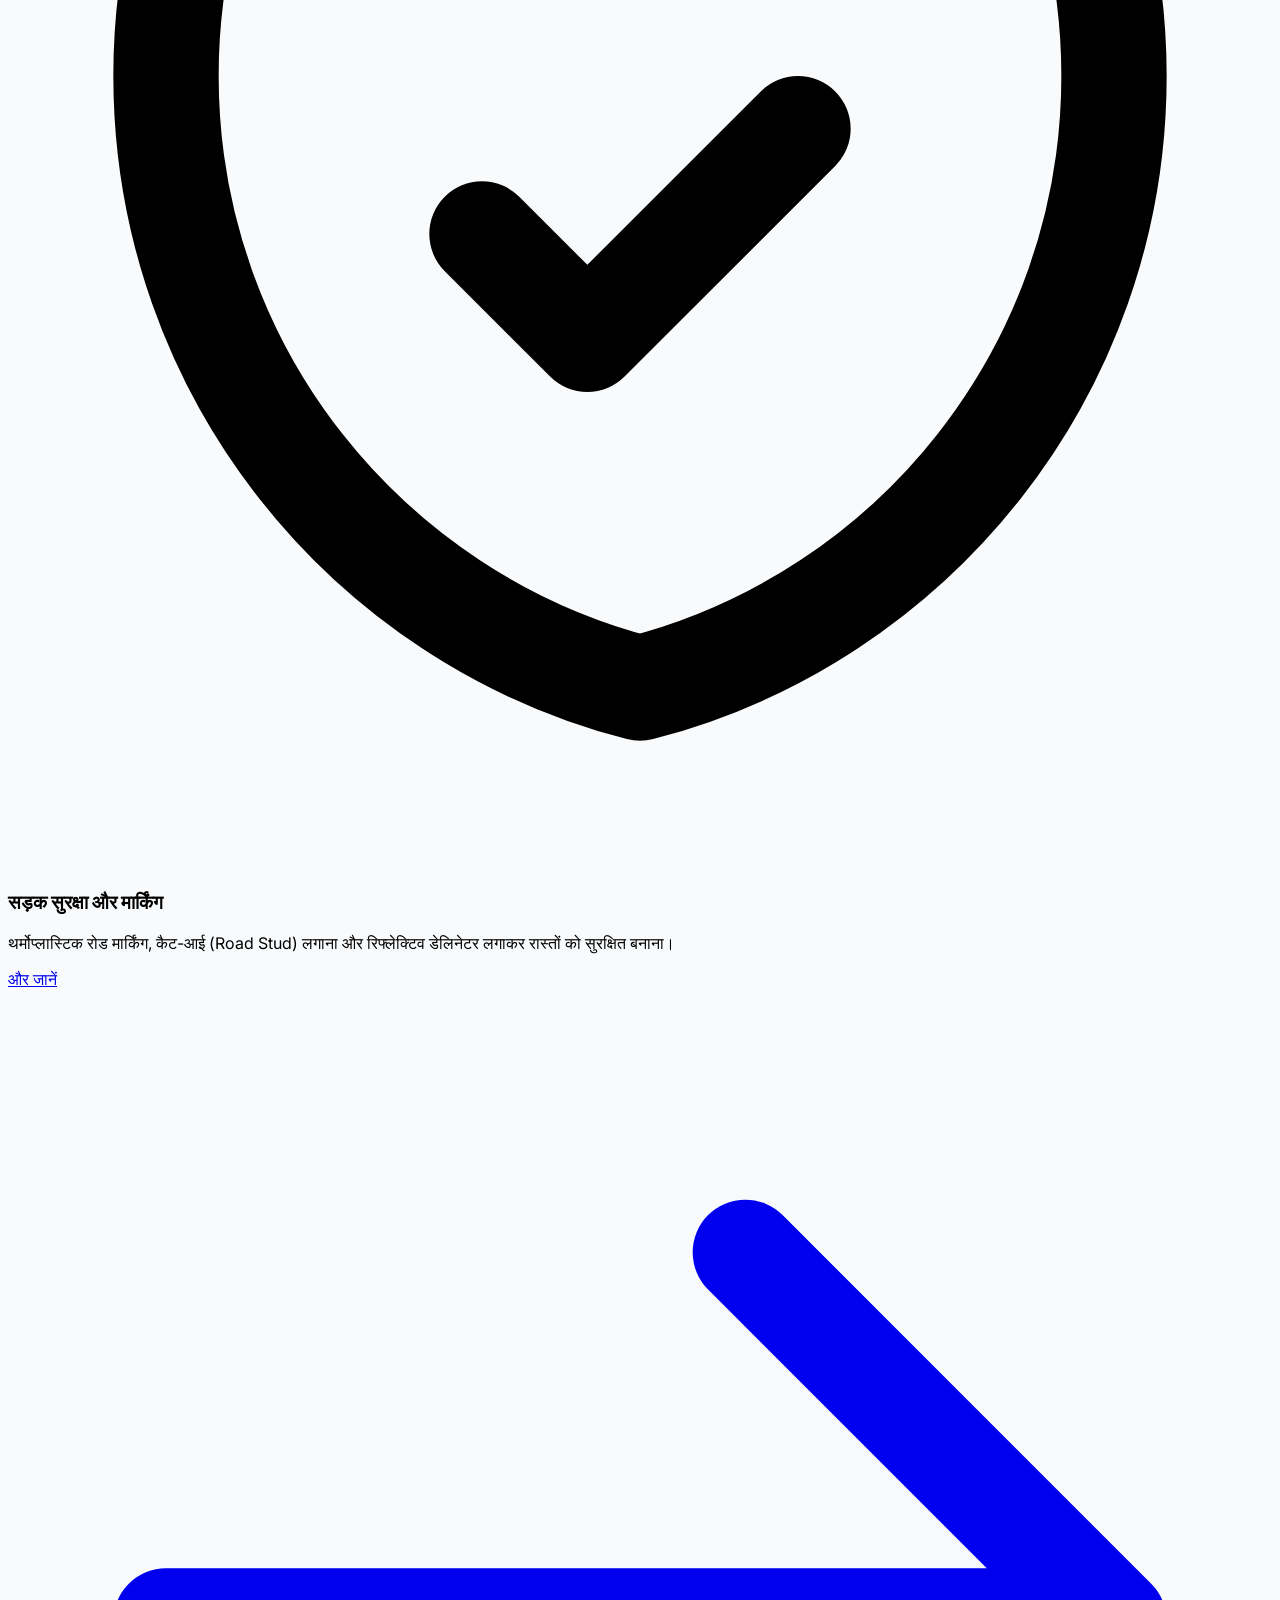
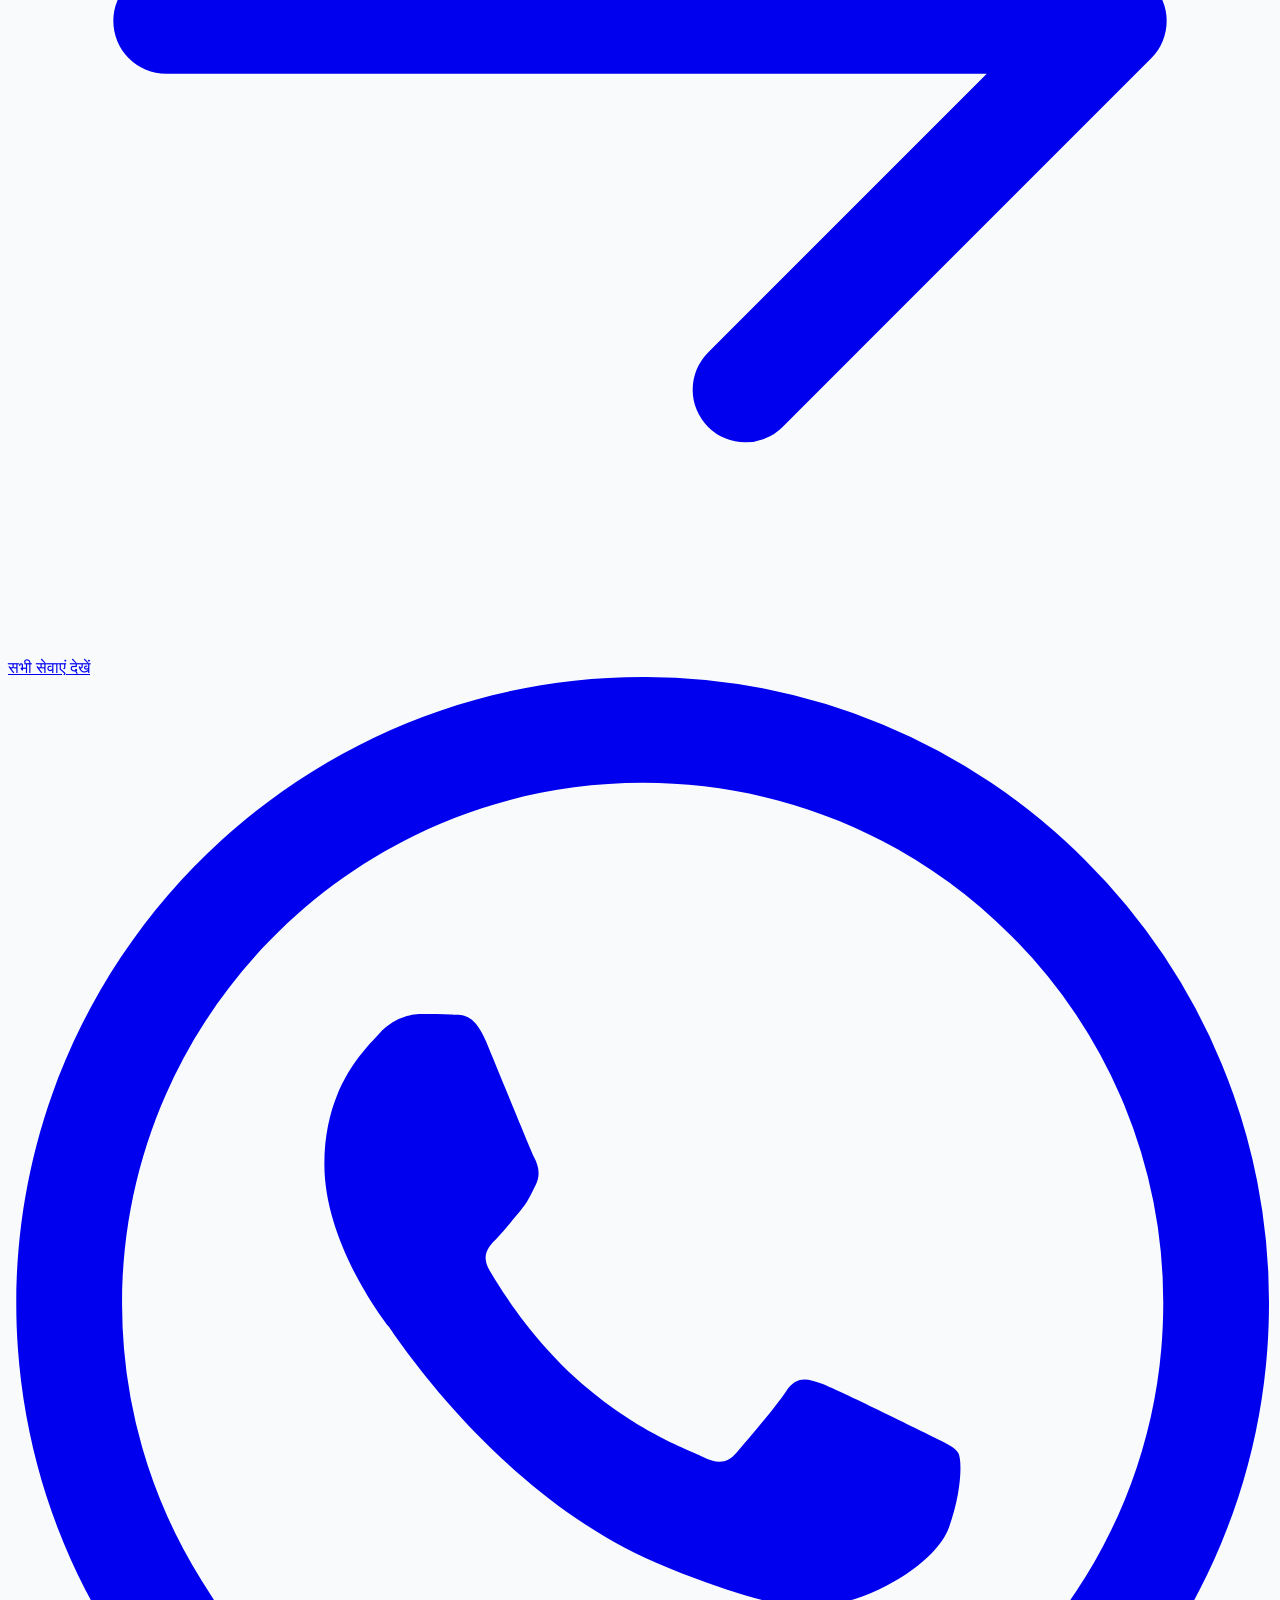
==== commit 6aeef740: "logo appiled" ====
--- a/index.html
+++ b/index.html
@@ -7,6 +7,12 @@
     <title>DM Road Work | Government Approved PWD Road Contractor</title>
     <meta name="description"
         content="Premium road construction and infrastructure development services. Government approved PWD contractor specializing in highways, asphalt paving, and road markings.">
+    <!-- Favicon & Social preview -->
+    <link rel="icon" type="image/x-icon" href="Assets/favicon_io/favicon.ico">
+    <link rel="icon" type="image/png" sizes="32x32" href="Assets/favicon_io/favicon-32x32.png">
+    <link rel="icon" type="image/png" sizes="16x16" href="Assets/favicon_io/favicon-16x16.png">
+    <link rel="apple-touch-icon" sizes="180x180" href="Assets/favicon_io/apple-touch-icon.png">
+    <link rel="manifest" href="Assets/favicon_io/site.webmanifest">
     <!-- Google Fonts -->
     <link rel="preconnect" href="https://fonts.googleapis.com">
     <link rel="preconnect" href="https://fonts.gstatic.com" crossorigin>
